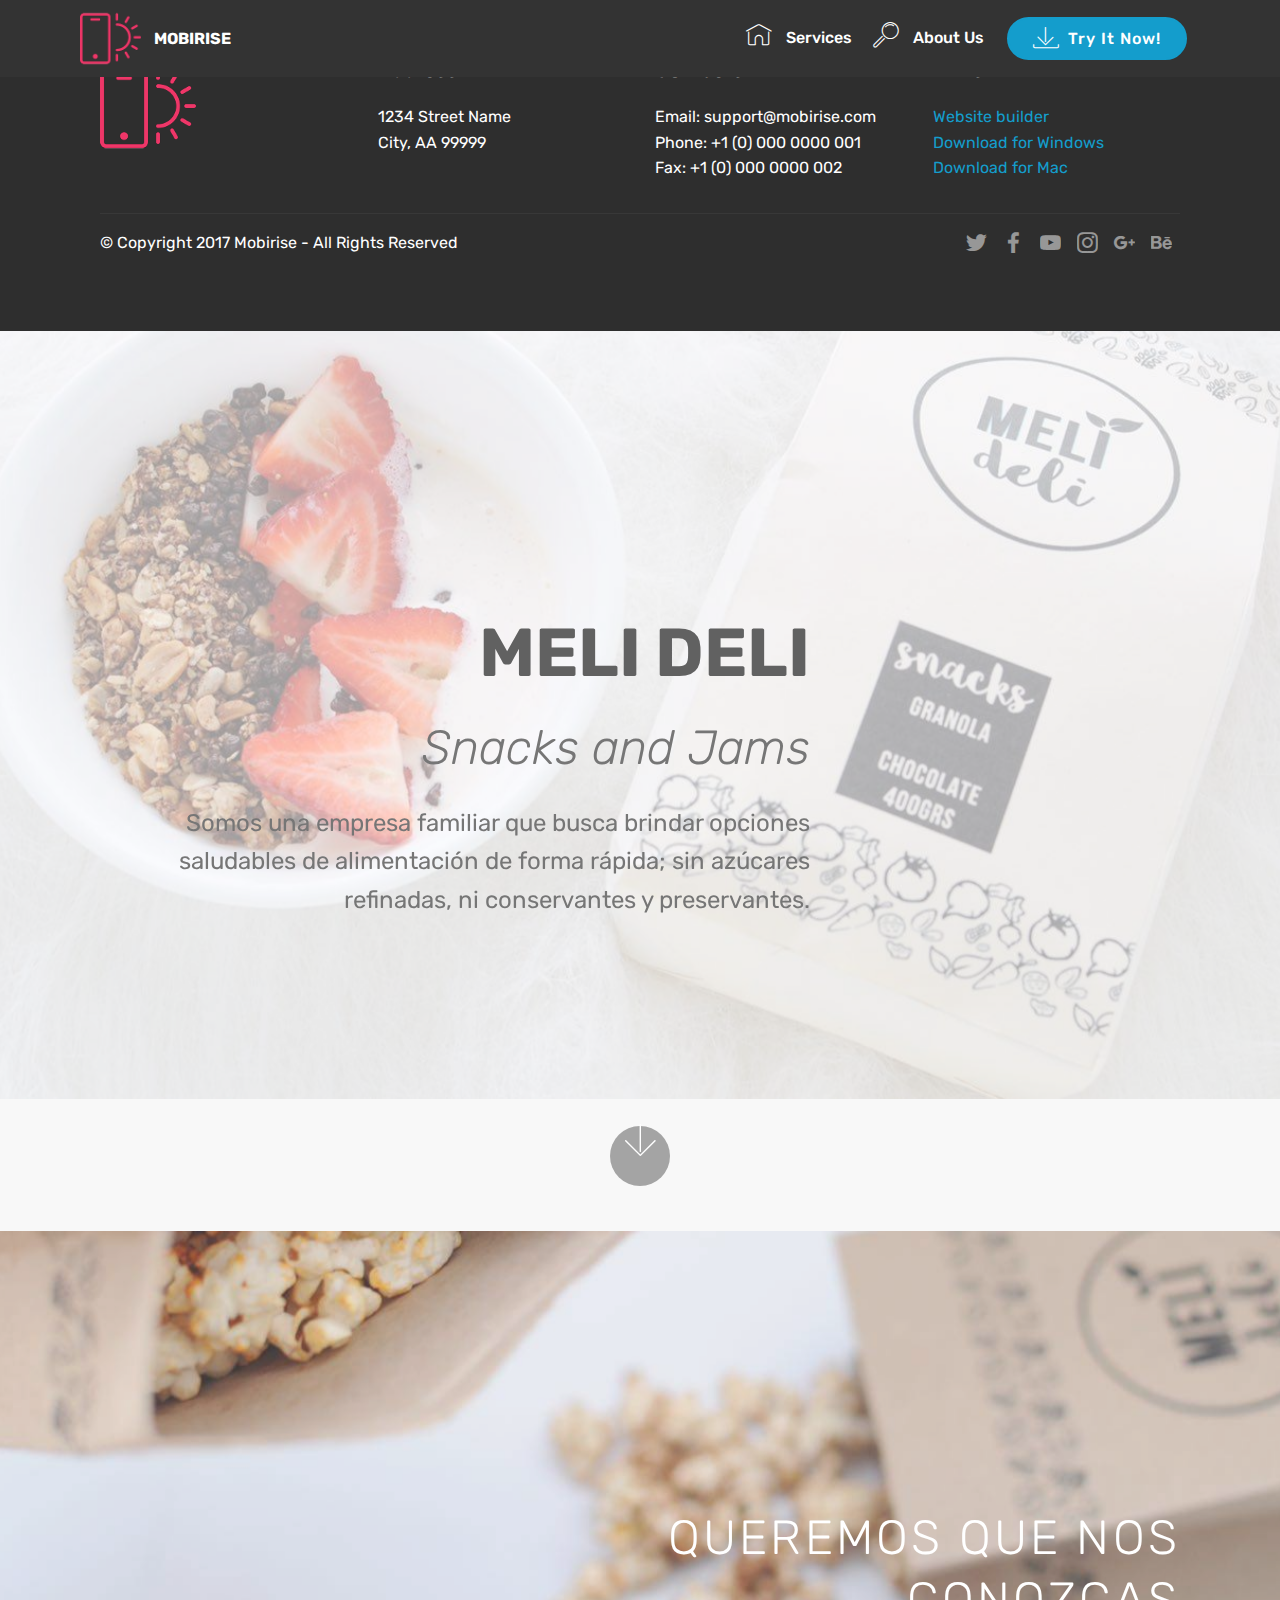
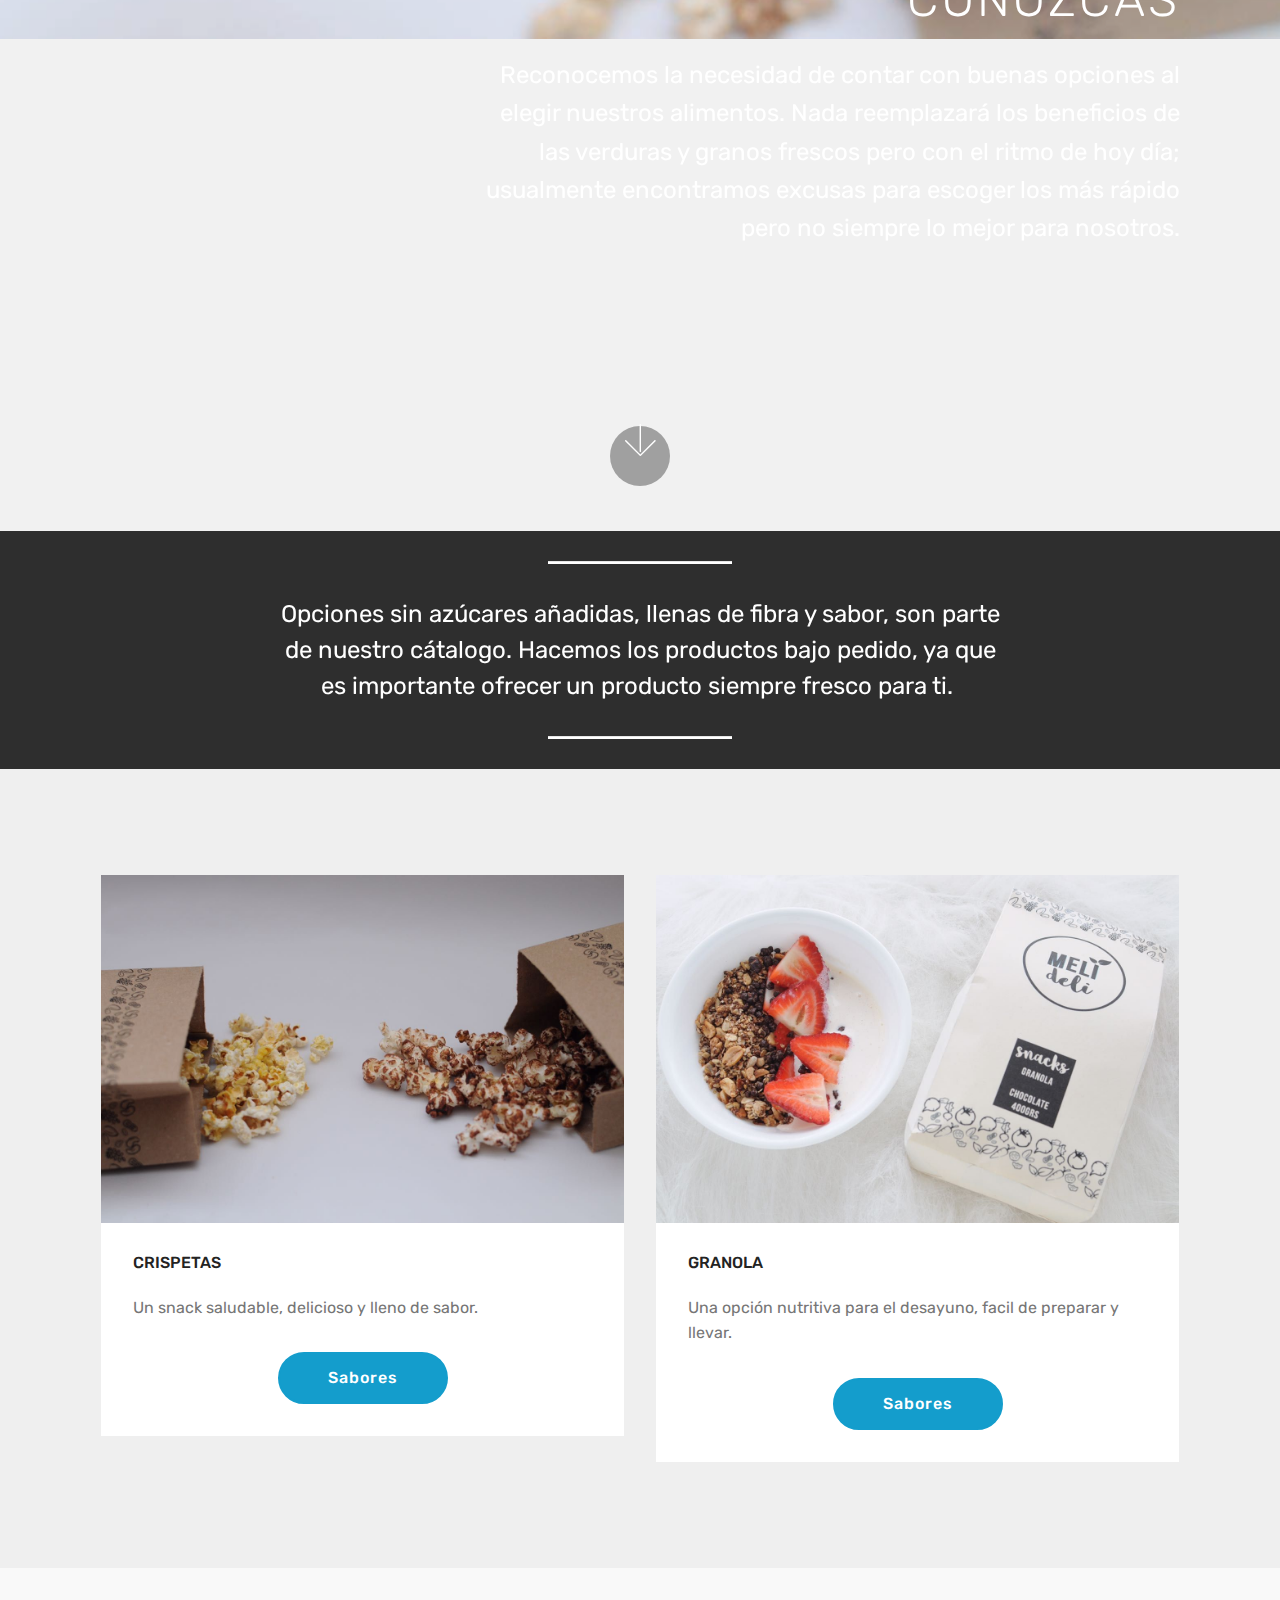
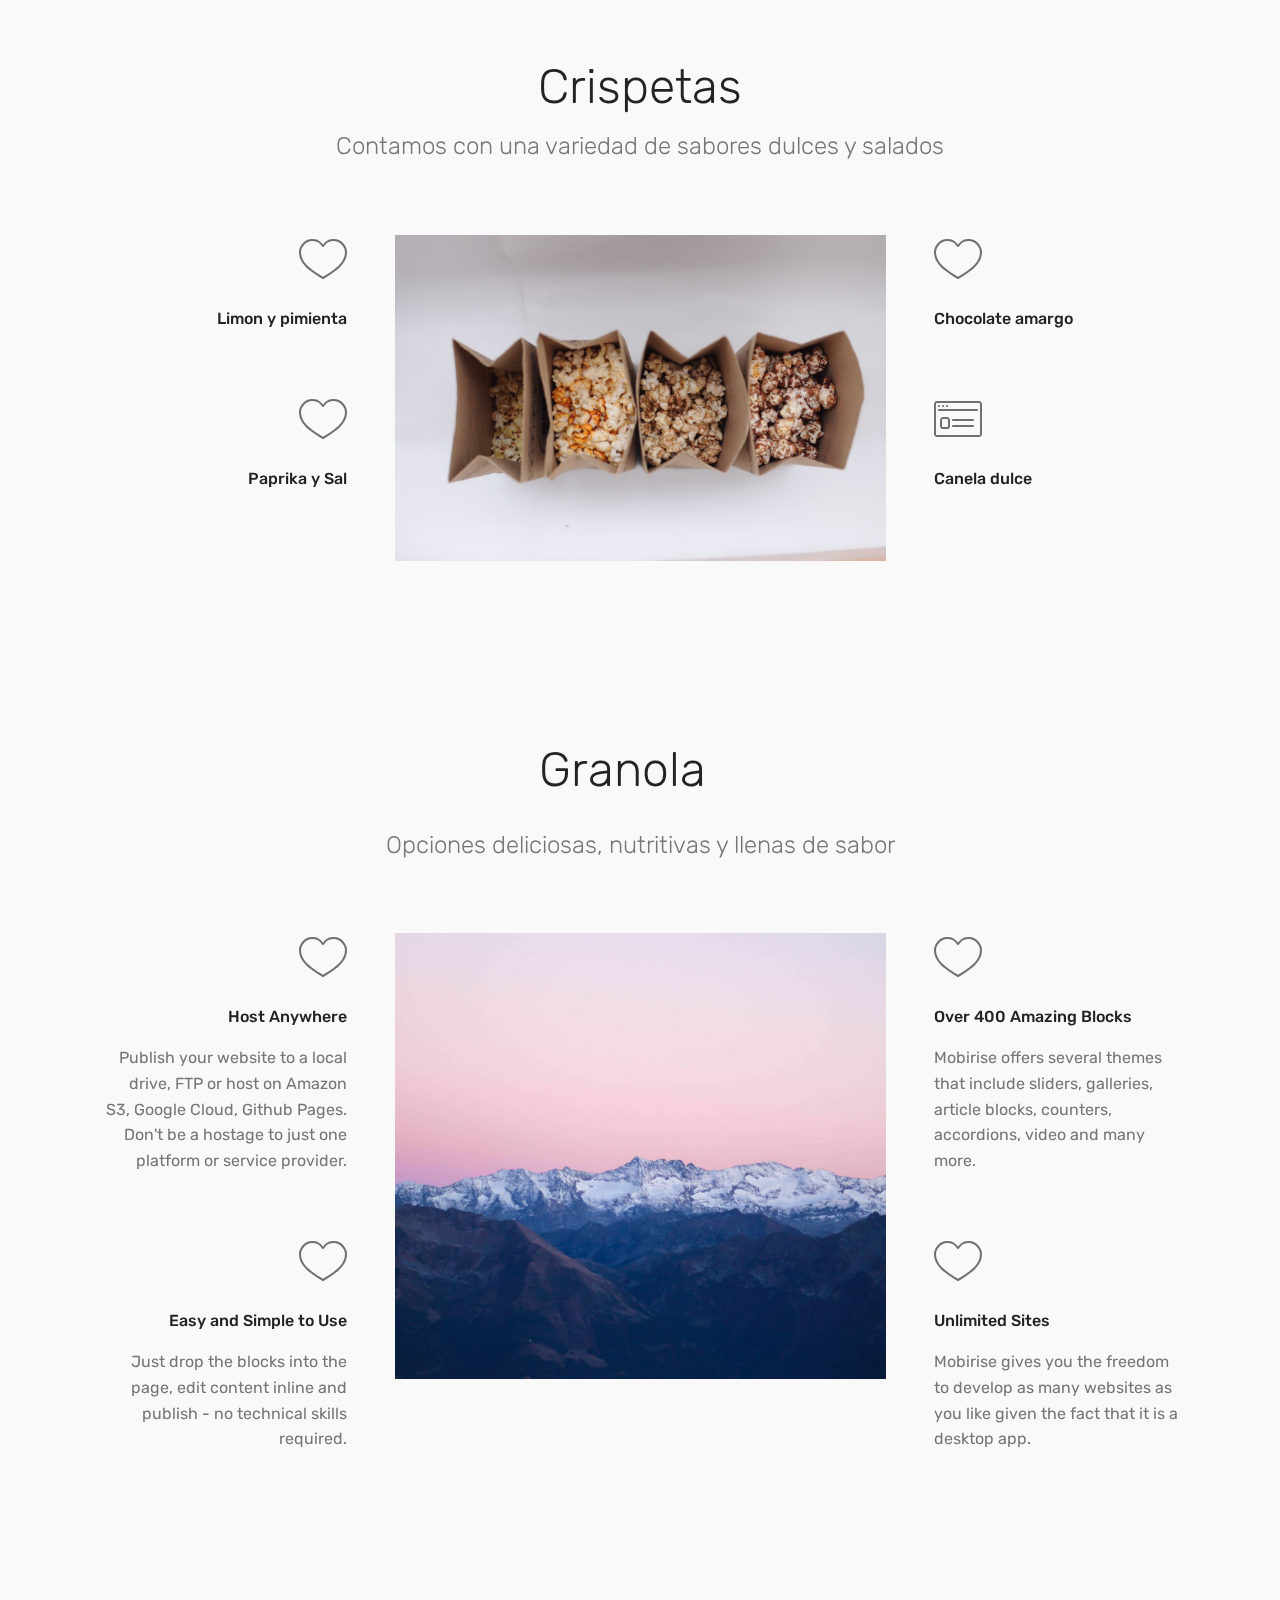
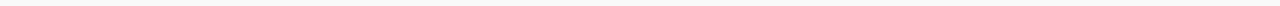
==== index.html @ 4e8ddf9a "create github pages" ====
<!DOCTYPE html>
<html>
<head>
  <!-- Site made with Mobirise Website Builder v4.2.3, https://mobirise.com -->
  <meta charset="UTF-8">
  <meta http-equiv="X-UA-Compatible" content="IE=edge">
  <meta name="generator" content="Mobirise v4.2.3, mobirise.com">
  <meta name="viewport" content="width=device-width, initial-scale=1">
  <link rel="shortcut icon" href="assets/images/logo2.png" type="image/x-icon">
  <meta name="description" content="">
  <title>Home</title>
  <link rel="stylesheet" href="assets/web/assets/mobirise-icons/mobirise-icons.css">
  <link rel="stylesheet" href="assets/tether/tether.min.css">
  <link rel="stylesheet" href="assets/bootstrap/css/bootstrap.min.css">
  <link rel="stylesheet" href="assets/bootstrap/css/bootstrap-grid.min.css">
  <link rel="stylesheet" href="assets/bootstrap/css/bootstrap-reboot.min.css">
  <link rel="stylesheet" href="assets/socicon/css/styles.css">
  <link rel="stylesheet" href="assets/dropdown/css/style.css">
  <link rel="stylesheet" href="assets/theme/css/style.css">
  <link rel="stylesheet" href="assets/mobirise/css/mbr-additional.css" type="text/css">
  
  
  
</head>
<body>
<section class="menu cid-qtZ2ZllbSz" once="menu" id="menu1-g" data-rv-view="88">

    

    <nav class="navbar navbar-expand beta-menu navbar-dropdown align-items-center navbar-fixed-top navbar-toggleable-sm">
        <button class="navbar-toggler navbar-toggler-right" type="button" data-toggle="collapse" data-target="#navbarSupportedContent" aria-controls="navbarSupportedContent" aria-expanded="false" aria-label="Toggle navigation">
            <div class="hamburger">
                <span></span>
                <span></span>
                <span></span>
                <span></span>
            </div>
        </button>
        <div class="menu-logo">
            <div class="navbar-brand">
                <span class="navbar-logo">
                    <a href="https://mobirise.com">
                         <img src="assets/images/logo2.png" alt="Mobirise" media-simple="true" style="height: 3.8rem;">
                    </a>
                </span>
                <span class="navbar-caption-wrap">
                    <a class="navbar-caption text-white display-4" href="https://mobirise.com">
                        MOBIRISE
                    </a>
                </span>
            </div>
        </div>
        <div class="collapse navbar-collapse" id="navbarSupportedContent">
            <ul class="navbar-nav nav-dropdown" data-app-modern-menu="true"><li class="nav-item">
                    <a class="nav-link link text-white display-4" href="https://mobirise.com">
                        <span class="mbri-home mbr-iconfont mbr-iconfont-btn"></span>
                        Services
                    </a>
                </li>
                <li class="nav-item">
                    <a class="nav-link link text-white display-4" href="https://mobirise.com">
                        <span class="mbri-search mbr-iconfont mbr-iconfont-btn"></span>
                        About Us
                    </a>
                </li></ul>
            <div class="navbar-buttons mbr-section-btn">
                <a class="btn btn-sm btn-primary display-4" href="https://mobirise.com">
                    <span class="mbri-save mbr-iconfont mbr-iconfont-btn "></span>
                    Try It Now!
                </a>
            </div>
        </div>
    </nav>
</section>

<section class="engine"><a href="https://mobirise.co/p">bootstrap navbar</a></section><section class="cid-qtZ2ZmukRg" id="footer1-f" data-rv-view="90">

    

    

    <div class="container">
        <div class="media-container-row content text-white">
            <div class="col-12 col-md-3">
                <div class="media-wrap">
                    <a href="https://mobirise.com/">
                        <img src="assets/images/logo23.png" alt="Mobirise" media-simple="true">
                    </a>
                </div>
            </div>
            <div class="col-12 col-md-3 mbr-fonts-style display-7">
                <h5 class="pb-3">
                    Address
                </h5>
                <p class="mbr-text">
                    1234 Street Name
                    <br>City, AA 99999
                </p>
            </div>
            <div class="col-12 col-md-3 mbr-fonts-style display-7">
                <h5 class="pb-3">
                    Contacts
                </h5>
                <p class="mbr-text">
                    Email: support@mobirise.com
                    <br>Phone: +1 (0) 000 0000 001
                    <br>Fax: +1 (0) 000 0000 002
                </p>
            </div>
            <div class="col-12 col-md-3 mbr-fonts-style display-7">
                <h5 class="pb-3">
                    Links
                </h5>
                <p class="mbr-text">
                    <a class="text-primary" href="https://mobirise.com/">Website builder</a>
                    <br><a class="text-primary" href="https://mobirise.com/mobirise-free-win.zip">Download for Windows</a>
                    <br><a class="text-primary" href="https://mobirise.com/mobirise-free-mac.zip">Download for Mac</a>
                </p>
            </div>
        </div>
        <div class="footer-lower">
            <div class="media-container-row">
                <div class="col-sm-12">
                    <hr>
                </div>
            </div>
            <div class="media-container-row mbr-white">
                <div class="col-sm-6 copyright">
                    <p class="mbr-text mbr-fonts-style display-7">
                        © Copyright 2017 Mobirise - All Rights Reserved
                    </p>
                </div>
                <div class="col-md-6">
                    <div class="social-list align-right">
                        <div class="soc-item">
                            <a href="https://twitter.com/mobirise" target="_blank">
                                <span class="socicon-twitter socicon mbr-iconfont mbr-iconfont-social" media-simple="true"></span>
                            </a>
                        </div>
                        <div class="soc-item">
                            <a href="https://www.facebook.com/pages/Mobirise/1616226671953247" target="_blank">
                                <span class="socicon-facebook socicon mbr-iconfont mbr-iconfont-social" media-simple="true"></span>
                            </a>
                        </div>
                        <div class="soc-item">
                            <a href="https://www.youtube.com/c/mobirise" target="_blank">
                                <span class="socicon-youtube socicon mbr-iconfont mbr-iconfont-social" media-simple="true"></span>
                            </a>
                        </div>
                        <div class="soc-item">
                            <a href="https://instagram.com/mobirise" target="_blank">
                                <span class="socicon-instagram socicon mbr-iconfont mbr-iconfont-social" media-simple="true"></span>
                            </a>
                        </div>
                        <div class="soc-item">
                            <a href="https://plus.google.com/u/0/+Mobirise" target="_blank">
                                <span class="socicon-googleplus socicon mbr-iconfont mbr-iconfont-social" media-simple="true"></span>
                            </a>
                        </div>
                        <div class="soc-item">
                            <a href="https://www.behance.net/Mobirise" target="_blank">
                                <span class="socicon-behance socicon mbr-iconfont mbr-iconfont-social" media-simple="true"></span>
                            </a>
                        </div>
                    </div>
                </div>
            </div>
        </div>
    </div>
</section>

<section class="header9 cid-qtZ3qqXAjs mbr-fullscreen mbr-parallax-background" id="header9-h" data-rv-view="93">

    

    <div class="mbr-overlay" style="opacity: 0.6; background-color: rgb(255, 255, 255);">
    </div>

    <div class="container">
        <div class="media-container-column mbr-white col-md-8">
            <h1 class="mbr-section-title align-left mbr-bold pb-3 mbr-fonts-style display-1">
                MELI DELI</h1>
            <h3 class="mbr-section-subtitle align-left mbr-light pb-3 mbr-fonts-style display-2">
                Snacks and Jams</h3>
            <p class="mbr-text align-left pb-3 mbr-fonts-style display-5">
                Somos una empresa familiar que busca brindar opciones saludables de alimentación de forma rápida; sin azúcares refinadas, ni conservantes y preservantes.
            </p>
            
        </div>
    </div>

    <div class="mbr-arrow hidden-sm-down" aria-hidden="true">
        <a href="#next">
            <i class="mbri-down mbr-iconfont"></i>
        </a>
    </div>
</section>

<section class="header10 cid-qtZ52pZDu2 mbr-fullscreen mbr-parallax-background" id="header10-i" data-rv-view="96">

    

    <div class="mbr-overlay" style="opacity: 0.2; background-color: rgb(255, 255, 255);">
    </div>

    <div class="container">
        <div class="media-container-column mbr-white col-lg-8 col-md-10 ml-auto">
            <h1 class="mbr-section-title align-right mbr-bold pb-3 mbr-fonts-style display-1"></h1>
            <h3 class="mbr-section-subtitle align-right mbr-light pb-3 mbr-fonts-style display-2">
                QUEREMOS QUE NOS CONOZCAS</h3>
            <p class="mbr-text align-right pb-3 mbr-fonts-style display-5">
               Reconocemos la necesidad de contar con buenas opciones al elegir nuestros alimentos. Nada reemplazará los beneficios de las verduras y granos frescos pero con el ritmo de hoy día; usualmente encontramos excusas para escoger los más rápido pero no siempre lo mejor para nosotros.
            </p>
            
        </div>
    </div>

    <div class="mbr-arrow hidden-sm-down" aria-hidden="true">
        <a href="#next">
            <i class="mbri-down mbr-iconfont"></i>
        </a>
    </div>
</section>

<section class="mbr-section article content10 cid-qtZ5bqEOiC" id="content10-k" data-rv-view="99">
    
     

    <div class="container">
        <div class="inner-container" style="width: 66%;">
            <hr class="line" style="width: 25%;">
            <div class="section-text align-center mbr-white mbr-fonts-style display-5">Opciones sin azúcares añadidas, llenas de fibra y sabor, son parte de nuestro cátalogo.

Hacemos los productos bajo pedido, ya que es importante ofrecer un producto siempre fresco para ti.&nbsp;</div>
            <hr class="line" style="width: 25%;">
        </div>
    </div>
</section>

<section class="features3 cid-qtZ58fqWdd" id="features3-j" data-rv-view="101">

    

    
    <div class="container">
        <div class="media-container-row">
            <div class="card p-3 col-12 col-md-6">
                <div class="card-wrapper">
                    <div class="card-img">
                        <img src="assets/images/img-20170824-wa0019-1280x850.jpg" alt="Mobirise" title="" media-simple="true">
                    </div>
                    <div class="card-box">
                        <h4 class="card-title mbr-fonts-style display-7">
                            CRISPETAS</h4>
                        <p class="mbr-text mbr-fonts-style display-7">Un snack saludable, delicioso y lleno de sabor.</p>
                    </div>
                    <div class="mbr-section-btn text-center"><a href="index.html#features12-p" class="btn btn-primary display-4">Sabores</a></div>
                </div>
            </div>

            <div class="card p-3 col-12 col-md-6">
                <div class="card-wrapper">
                    <div class="card-img">
                        <img src="assets/images/img-20170806-wa0028-1-1280x850.jpg" alt="Mobirise" title="" media-simple="true">
                    </div>
                    <div class="card-box">
                        <h4 class="card-title mbr-fonts-style display-7">
                            GRANOLA</h4>
                        <p class="mbr-text mbr-fonts-style display-7">
                            Una opción nutritiva para el desayuno, facil de preparar y llevar.</p>
                    </div>
                    <div class="mbr-section-btn text-center"><a href="https://mobirise.com" class="btn btn-primary display-4">
                            Sabores</a></div>
                </div>
            </div>

            

            
        </div>
    </div>
</section>

<section class="features12 cid-qtZa38AjZL" id="features12-p" data-rv-view="104">
    
    

    

    <div class="container">
        <h2 class="mbr-section-title pb-2 mbr-fonts-style display-2">
            Crispetas</h2>
        <h3 class="mbr-section-subtitle pb-3 mbr-fonts-style display-5">
            Contamos con una variedad de sabores dulces y salados</h3>

        <div class="media-container-row pt-5">
            <div class="block-content align-right">
                <div class="card pl-3 pr-3 pb-5">
                    <div class="mbr-card-img-title">
                        <div class="card-img pb-3">
                             <span class="mbr-iconfont mbri-hearth" media-simple="true"></span>
                        </div>
                        <div class="mbr-crt-title">
                            <h4 class="card-title py-2 mbr-crt-title mbr-fonts-style display-7">
                                Limon y pimienta</h4>
                        </div>
                    </div>                

                    <div class="card-box">
                        
                    </div>
                </div>

                <div class="card pl-3 pr-3 pb-5">
                    <div class="mbr-card-img-title">
                        <div class="card-img pb-3">
                            <span class="mbr-iconfont mbri-hearth" media-simple="true"></span>
                        </div>
                        <div class="mbr-crt-title">
                            <h4 class="card-title py-2 mbr-crt-title mbr-fonts-style display-7">
                                Paprika y Sal</h4>
                        </div>
                    </div>
                    <div class="card-box">
                        
                    </div>
                </div>
            </div>

            <div class="mbr-figure" style="width: 50%;">
                <img src="assets/images/img-20170824-wa0023-1280x850.jpg" alt="Mobirise" title="" media-simple="true">
            </div>

            <div class="block-content align-left  ">
                <div class="card pl-3 pr-3 pb-5">
                    <div class="mbr-card-img-title">
                        <div class="card-img pb-3">
                             <span class="mbr-iconfont mbri-hearth" media-simple="true"></span>
                        </div>
                        <div class="mbr-crt-title">
                            <h4 class="card-title py-2 mbr-crt-title mbr-fonts-style display-7">
                                Chocolate amargo</h4>
                        </div>
                    </div>                

                    <div class="card-box">
                        
                    </div>
                </div>

                <div class="card pl-3 pr-3 pb-5">
                    <div class="mbr-card-img-title">
                        <div class="card-img pb-3">
                            <span class="mbr-iconfont mbri-sites" media-simple="true"></span>
                        </div>
                        <div class="mbr-crt-title">
                            <h4 class="card-title py-2 mbr-crt-title mbr-fonts-style display-7">
                                Canela dulce</h4>
                        </div>
                    </div>
                    <div class="card-box">
                        
                    </div>
                </div>
            </div>
        </div>
    </div>
</section>

<section class="features12 cid-qtZb6eLbtm" id="features12-q" data-rv-view="107">
    
    

    

    <div class="container">
        <h2 class="mbr-section-title pb-2 mbr-fonts-style display-2"><p>
            Granola &nbsp;&nbsp;</p></h2>
        <h3 class="mbr-section-subtitle pb-3 mbr-fonts-style display-5">
            Opciones deliciosas, nutritivas y llenas de sabor</h3>

        <div class="media-container-row pt-5">
            <div class="block-content align-right">
                <div class="card pl-3 pr-3 pb-5">
                    <div class="mbr-card-img-title">
                        <div class="card-img pb-3">
                             <span class="mbr-iconfont mbri-hearth" media-simple="true"></span>
                        </div>
                        <div class="mbr-crt-title">
                            <h4 class="card-title py-2 mbr-crt-title mbr-fonts-style display-7">
                                Host Anywhere                     
                            </h4>
                        </div>
                    </div>                

                    <div class="card-box">
                        <p class="mbr-text mbr-section-text mbr-fonts-style display-7">
                            Publish your website to a local drive, FTP or host on Amazon S3, Google Cloud, Github Pages. Don't be a hostage to just one platform or service provider.
                        </p>
                    </div>
                </div>

                <div class="card pl-3 pr-3 pb-5">
                    <div class="mbr-card-img-title">
                        <div class="card-img pb-3">
                            <span class="mbr-iconfont mbri-hearth" media-simple="true"></span>
                        </div>
                        <div class="mbr-crt-title">
                            <h4 class="card-title py-2 mbr-crt-title mbr-fonts-style display-7">
                                Easy and Simple to Use
                            </h4>
                        </div>
                    </div>
                    <div class="card-box">
                        <p class="mbr-text mbr-section-text mbr-fonts-style display-7">
                            Just drop the blocks into the page, edit content inline and publish - no technical skills required.
                        </p>
                    </div>
                </div>
            </div>

            <div class="mbr-figure" style="width: 50%;">
                <img src="assets/images/06.jpg" alt="Mobirise" media-simple="true">
            </div>

            <div class="block-content align-left  ">
                <div class="card pl-3 pr-3 pb-5">
                    <div class="mbr-card-img-title">
                        <div class="card-img pb-3">
                             <span class="mbr-iconfont mbri-hearth" media-simple="true"></span>
                        </div>
                        <div class="mbr-crt-title">
                            <h4 class="card-title py-2 mbr-crt-title mbr-fonts-style display-7">
                                Over 400 Amazing Blocks
                            </h4>
                        </div>
                    </div>                

                    <div class="card-box">
                        <p class="mbr-text mbr-section-text mbr-fonts-style display-7">
                            Mobirise offers several themes that include sliders, galleries, article blocks, counters, accordions, video and many more.
                        </p>
                    </div>
                </div>

                <div class="card pl-3 pr-3 pb-5">
                    <div class="mbr-card-img-title">
                        <div class="card-img pb-3">
                            <span class="mbr-iconfont mbri-hearth" media-simple="true"></span>
                        </div>
                        <div class="mbr-crt-title">
                            <h4 class="card-title py-2 mbr-crt-title mbr-fonts-style display-7">
                                Unlimited Sites
                            </h4>
                        </div>
                    </div>
                    <div class="card-box">
                        <p class="mbr-text mbr-section-text mbr-fonts-style display-7">
                            Mobirise gives you the freedom to develop as many websites as you like given the fact that it is a desktop app.
                        </p>
                    </div>
                </div>
            </div>
        </div>
    </div>
</section>


  <script src="assets/web/assets/jquery/jquery.min.js"></script>
  <script src="assets/popper/popper.min.js"></script>
  <script src="assets/tether/tether.min.js"></script>
  <script src="assets/bootstrap/js/bootstrap.min.js"></script>
  <script src="assets/dropdown/js/script.min.js"></script>
  <script src="assets/touch-swipe/jquery.touch-swipe.min.js"></script>
  <script src="assets/jarallax/jarallax.min.js"></script>
  <script src="assets/smooth-scroll/smooth-scroll.js"></script>
  <script src="assets/theme/js/script.js"></script>
  
  
 <div id="scrollToTop" class="scrollToTop mbr-arrow-up"><a style="text-align: center;"><i class="mbri-down mbr-iconfont"></i></a></div>
  </body>
</html>
---- assets/web/assets/mobirise-icons/mobirise-icons.css ----
@font-face {
  font-family: 'MobiriseIcons';
  src:  url('mobirise-icons.eot?spat4u');
  src:  url('mobirise-icons.eot?spat4u#iefix') format('embedded-opentype'),
    url('mobirise-icons.ttf?spat4u') format('truetype'),
    url('mobirise-icons.woff?spat4u') format('woff'),
    url('mobirise-icons.svg?spat4u#MobiriseIcons') format('svg');
  font-weight: normal;
  font-style: normal;
}

[class^="mbri-"], [class*=" mbri-"] {
  /* use !important to prevent issues with browser extensions that change fonts */
  font-family: MobiriseIcons !important;
  speak: none;
  font-style: normal;
  font-weight: normal;
  font-variant: normal;
  text-transform: none;
  line-height: 1;

  /* Better Font Rendering =========== */
  -webkit-font-smoothing: antialiased;
  -moz-osx-font-smoothing: grayscale;
}

.mbri-add-submenu:before {
  content: "\e900";
}
.mbri-alert:before {
  content: "\e901";
}
.mbri-align-center:before {
  content: "\e902";
}
.mbri-align-justify:before {
  content: "\e903";
}
.mbri-align-left:before {
  content: "\e904";
}
.mbri-align-right:before {
  content: "\e905";
}
.mbri-android:before {
  content: "\e906";
}
.mbri-apple:before {
  content: "\e907";
}
.mbri-arrow-down:before {
  content: "\e908";
}
.mbri-arrow-next:before {
  content: "\e909";
}
.mbri-arrow-prev:before {
  content: "\e90a";
}
.mbri-arrow-up:before {
  content: "\e90b";
}
.mbri-bold:before {
  content: "\e90c";
}
.mbri-bookmark:before {
  content: "\e90d";
}
.mbri-bootstrap:before {
  content: "\e90e";
}
.mbri-briefcase:before {
  content: "\e90f";
}
.mbri-browse:before {
  content: "\e910";
}
.mbri-bulleted-list:before {
  content: "\e911";
}
.mbri-calendar:before {
  content: "\e912";
}
.mbri-camera:before {
  content: "\e913";
}
.mbri-cart-add:before {
  content: "\e914";
}
.mbri-cart-full:before {
  content: "\e915";
}
.mbri-cash:before {
  content: "\e916";
}
.mbri-change-style:before {
  content: "\e917";
}
.mbri-chat:before {
  content: "\e918";
}
.mbri-clock:before {
  content: "\e919";
}
.mbri-close:before {
  content: "\e91a";
}
.mbri-cloud:before {
  content: "\e91b";
}
.mbri-code:before {
  content: "\e91c";
}
.mbri-contact-form:before {
  content: "\e91d";
}
.mbri-credit-card:before {
  content: "\e91e";
}
.mbri-cursor-click:before {
  content: "\e91f";
}
.mbri-cust-feedback:before {
  content: "\e920";
}
.mbri-database:before {
  content: "\e921";
}
.mbri-delivery:before {
  content: "\e922";
}
.mbri-desktop:before {
  content: "\e923";
}
.mbri-devices:before {
  content: "\e924";
}
.mbri-down:before {
  content: "\e925";
}
.mbri-download:before {
  content: "\e989";
}
.mbri-drag-n-drop:before {
  content: "\e927";
}
.mbri-drag-n-drop2:before {
  content: "\e928";
}
.mbri-edit:before {
  content: "\e929";
}
.mbri-edit2:before {
  content: "\e92a";
}
.mbri-error:before {
  content: "\e92b";
}
.mbri-extension:before {
  content: "\e92c";
}
.mbri-features:before {
  content: "\e92d";
}
.mbri-file:before {
  content: "\e92e";
}
.mbri-flag:before {
  content: "\e92f";
}
.mbri-folder:before {
  content: "\e930";
}
.mbri-gift:before {
  content: "\e931";
}
.mbri-github:before {
  content: "\e932";
}
.mbri-globe:before {
  content: "\e933";
}
.mbri-globe-2:before {
  content: "\e934";
}
.mbri-growing-chart:before {
  content: "\e935";
}
.mbri-hearth:before {
  content: "\e936";
}
.mbri-help:before {
  content: "\e937";
}
.mbri-home:before {
  content: "\e938";
}
.mbri-hot-cup:before {
  content: "\e939";
}
.mbri-idea:before {
  content: "\e93a";
}
.mbri-image-gallery:before {
  content: "\e93b";
}
.mbri-image-slider:before {
  content: "\e93c";
}
.mbri-info:before {
  content: "\e93d";
}
.mbri-italic:before {
  content: "\e93e";
}
.mbri-key:before {
  content: "\e93f";
}
.mbri-laptop:before {
  content: "\e940";
}
.mbri-layers:before {
  content: "\e941";
}
.mbri-left-right:before {
  content: "\e942";
}
.mbri-left:before {
  content: "\e943";
}
.mbri-letter:before {
  content: "\e944";
}
.mbri-like:before {
  content: "\e945";
}
.mbri-link:before {
  content: "\e946";
}
.mbri-lock:before {
  content: "\e947";
}
.mbri-login:before {
  content: "\e948";
}
.mbri-logout:before {
  content: "\e949";
}
.mbri-magic-stick:before {
  content: "\e94a";
}
.mbri-map-pin:before {
  content: "\e94b";
}
.mbri-menu:before {
  content: "\e94c";
}
.mbri-mobile:before {
  content: "\e94d";
}
.mbri-mobile2:before {
  content: "\e94e";
}
.mbri-mobirise:before {
  content: "\e94f";
}
.mbri-more-horizontal:before {
  content: "\e950";
}
.mbri-more-vertical:before {
  content: "\e951";
}
.mbri-music:before {
  content: "\e952";
}
.mbri-new-file:before {
  content: "\e953";
}
.mbri-numbered-list:before {
  content: "\e954";
}
.mbri-opened-folder:before {
  content: "\e955";
}
.mbri-pages:before {
  content: "\e956";
}
.mbri-paper-plane:before {
  content: "\e957";
}
.mbri-paperclip:before {
  content: "\e958";
}
.mbri-photo:before {
  content: "\e959";
}
.mbri-photos:before {
  content: "\e95a";
}
.mbri-pin:before {
  content: "\e95b";
}
.mbri-play:before {
  content: "\e95c";
}
.mbri-plus:before {
  content: "\e95d";
}
.mbri-preview:before {
  content: "\e95e";
}
.mbri-print:before {
  content: "\e95f";
}
.mbri-protect:before {
  content: "\e960";
}
.mbri-question:before {
  content: "\e961";
}
.mbri-quote-left:before {
  content: "\e962";
}
.mbri-quote-right:before {
  content: "\e963";
}
.mbri-refresh:before {
  content: "\e964";
}
.mbri-responsive:before {
  content: "\e965";
}
.mbri-right:before {
  content: "\e966";
}
.mbri-rocket:before {
  content: "\e967";
}
.mbri-sad-face:before {
  content: "\e968";
}
.mbri-sale:before {
  content: "\e969";
}
.mbri-save:before {
  content: "\e96a";
}
.mbri-search:before {
  content: "\e96b";
}
.mbri-setting:before {
  content: "\e96c";
}
.mbri-setting2:before {
  content: "\e96d";
}
.mbri-setting3:before {
  content: "\e96e";
}
.mbri-share:before {
  content: "\e96f";
}
.mbri-shopping-bag:before {
  content: "\e970";
}
.mbri-shopping-basket:before {
  content: "\e971";
}
.mbri-shopping-cart:before {
  content: "\e972";
}
.mbri-sites:before {
  content: "\e973";
}
.mbri-smile-face:before {
  content: "\e974";
}
.mbri-speed:before {
  content: "\e975";
}
.mbri-star:before {
  content: "\e976";
}
.mbri-success:before {
  content: "\e977";
}
.mbri-sun:before {
  content: "\e978";
}
.mbri-sun2:before {
  content: "\e979";
}
.mbri-tablet:before {
  content: "\e97a";
}
.mbri-tablet-vertical:before {
  content: "\e97b";
}
.mbri-target:before {
  content: "\e97c";
}
.mbri-timer:before {
  content: "\e97d";
}
.mbri-to-ftp:before {
  content: "\e97e";
}
.mbri-to-local-drive:before {
  content: "\e97f";
}
.mbri-touch-swipe:before {
  content: "\e980";
}
.mbri-touch:before {
  content: "\e981";
}
.mbri-trash:before {
  content: "\e982";
}
.mbri-underline:before {
  content: "\e983";
}
.mbri-unlink:before {
  content: "\e984";
}
.mbri-unlock:before {
  content: "\e985";
}
.mbri-up-down:before {
  content: "\e986";
}
.mbri-up:before {
  content: "\e987";
}
.mbri-update:before {
  content: "\e988";
}
.mbri-upload:before {
 content: "\e926"; 
}
.mbri-user:before {
  content: "\e98a";
}
.mbri-user2:before {
  content: "\e98b";
}
.mbri-users:before {
  content: "\e98c";
}
.mbri-video:before {
  content: "\e98d";
}
.mbri-video-play:before {
  content: "\e98e";
}
.mbri-watch:before {
  content: "\e98f";
}
.mbri-website-theme:before {
  content: "\e990";
}
.mbri-wifi:before {
  content: "\e991";
}
.mbri-windows:before {
  content: "\e992";
}
.mbri-zoom-out:before {
  content: "\e993";
}
.mbri-redo:before {
  content: "\e994";
}
.mbri-undo:before {
  content: "\e995";
}
---- assets/socicon/css/styles.css ----
@charset "UTF-8";

@font-face {
  font-family: "socicon";
  src:url("../fonts/socicon.eot");
  src:url("../fonts/socicon.eot?#iefix") format("embedded-opentype"),
    url("../fonts/socicon.woff") format("woff"),
    url("../fonts/socicon.ttf") format("truetype"),
    url("../fonts/socicon.svg#socicon") format("svg");
  font-weight: normal;
  font-style: normal;

}

[data-icon]:before {
  font-family: "socicon" !important;
  content: attr(data-icon);
  font-style: normal !important;
  font-weight: normal !important;
  font-variant: normal !important;
  text-transform: none !important;
  speak: none;
  line-height: 1;
  -webkit-font-smoothing: antialiased;
  -moz-osx-font-smoothing: grayscale;
}

[class^="socicon-"]:before,
[class*=" socicon-"]:before {
  font-family: "socicon" !important;
  font-style: normal !important;
  font-weight: normal !important;
  font-variant: normal !important;
  text-transform: none !important;
  speak: none;
  line-height: 1;
  -webkit-font-smoothing: antialiased;
  -moz-osx-font-smoothing: grayscale;
}

.socicon-modelmayhem:before {
  content: "\e000";
}
.socicon-mixcloud:before {
  content: "\e001";
}
.socicon-drupal:before {
  content: "\e002";
}
.socicon-swarm:before {
  content: "\e003";
}
.socicon-istock:before {
  content: "\e004";
}
.socicon-yammer:before {
  content: "\e005";
}
.socicon-ello:before {
  content: "\e006";
}
.socicon-stackoverflow:before {
  content: "\e007";
}
.socicon-persona:before {
  content: "\e008";
}
.socicon-triplej:before {
  content: "\e009";
}
.socicon-houzz:before {
  content: "\e00a";
}
.socicon-rss:before {
  content: "\e00b";
}
.socicon-paypal:before {
  content: "\e00c";
}
.socicon-odnoklassniki:before {
  content: "\e00d";
}
.socicon-airbnb:before {
  content: "\e00e";
}
.socicon-periscope:before {
  content: "\e00f";
}
.socicon-outlook:before {
  content: "\e010";
}
.socicon-coderwall:before {
  content: "\e011";
}
.socicon-tripadvisor:before {
  content: "\e012";
}
.socicon-appnet:before {
  content: "\e013";
}
.socicon-goodreads:before {
  content: "\e014";
}
.socicon-tripit:before {
  content: "\e015";
}
.socicon-lanyrd:before {
  content: "\e016";
}
.socicon-slideshare:before {
  content: "\e017";
}
.socicon-buffer:before {
  content: "\e018";
}
.socicon-disqus:before {
  content: "\e019";
}
.socicon-vkontakte:before {
  content: "\e01a";
}
.socicon-whatsapp:before {
  content: "\e01b";
}
.socicon-patreon:before {
  content: "\e01c";
}
.socicon-storehouse:before {
  content: "\e01d";
}
.socicon-pocket:before {
  content: "\e01e";
}
.socicon-mail:before {
  content: "\e01f";
}
.socicon-blogger:before {
  content: "\e020";
}
.socicon-technorati:before {
  content: "\e021";
}
.socicon-reddit:before {
  content: "\e022";
}
.socicon-dribbble:before {
  content: "\e023";
}
.socicon-stumbleupon:before {
  content: "\e024";
}
.socicon-digg:before {
  content: "\e025";
}
.socicon-envato:before {
  content: "\e026";
}
.socicon-behance:before {
  content: "\e027";
}
.socicon-delicious:before {
  content: "\e028";
}
.socicon-deviantart:before {
  content: "\e029";
}
.socicon-forrst:before {
  content: "\e02a";
}
.socicon-play:before {
  content: "\e02b";
}
.socicon-zerply:before {
  content: "\e02c";
}
.socicon-wikipedia:before {
  content: "\e02d";
}
.socicon-apple:before {
  content: "\e02e";
}
.socicon-flattr:before {
  content: "\e02f";
}
.socicon-github:before {
  content: "\e030";
}
.socicon-renren:before {
  content: "\e031";
}
.socicon-friendfeed:before {
  content: "\e032";
}
.socicon-newsvine:before {
  content: "\e033";
}
.socicon-identica:before {
  content: "\e034";
}
.socicon-bebo:before {
  content: "\e035";
}
.socicon-zynga:before {
  content: "\e036";
}
.socicon-steam:before {
  content: "\e037";
}
.socicon-xbox:before {
  content: "\e038";
}
.socicon-windows:before {
  content: "\e039";
}
.socicon-qq:before {
  content: "\e03a";
}
.socicon-douban:before {
  content: "\e03b";
}
.socicon-meetup:before {
  content: "\e03c";
}
.socicon-playstation:before {
  content: "\e03d";
}
.socicon-android:before {
  content: "\e03e";
}
.socicon-snapchat:before {
  content: "\e03f";
}
.socicon-twitter:before {
  content: "\e040";
}
.socicon-facebook:before {
  content: "\e041";
}
.socicon-googleplus:before {
  content: "\e042";
}
.socicon-pinterest:before {
  content: "\e043";
}
.socicon-foursquare:before {
  content: "\e044";
}
.socicon-yahoo:before {
  content: "\e045";
}
.socicon-skype:before {
  content: "\e046";
}
.socicon-yelp:before {
  content: "\e047";
}
.socicon-feedburner:before {
  content: "\e048";
}
.socicon-linkedin:before {
  content: "\e049";
}
.socicon-viadeo:before {
  content: "\e04a";
}
.socicon-xing:before {
  content: "\e04b";
}
.socicon-myspace:before {
  content: "\e04c";
}
.socicon-soundcloud:before {
  content: "\e04d";
}
.socicon-spotify:before {
  content: "\e04e";
}
.socicon-grooveshark:before {
  content: "\e04f";
}
.socicon-lastfm:before {
  content: "\e050";
}
.socicon-youtube:before {
  content: "\e051";
}
.socicon-vimeo:before {
  content: "\e052";
}
.socicon-dailymotion:before {
  content: "\e053";
}
.socicon-vine:before {
  content: "\e054";
}
.socicon-flickr:before {
  content: "\e055";
}
.socicon-500px:before {
  content: "\e056";
}
.socicon-wordpress:before {
  content: "\e058";
}
.socicon-tumblr:before {
  content: "\e059";
}
.socicon-twitch:before {
  content: "\e05a";
}
.socicon-8tracks:before {
  content: "\e05b";
}
.socicon-amazon:before {
  content: "\e05c";
}
.socicon-icq:before {
  content: "\e05d";
}
.socicon-smugmug:before {
  content: "\e05e";
}
.socicon-ravelry:before {
  content: "\e05f";
}
.socicon-weibo:before {
  content: "\e060";
}
.socicon-baidu:before {
  content: "\e061";
}
.socicon-angellist:before {
  content: "\e062";
}
.socicon-ebay:before {
  content: "\e063";
}
.socicon-imdb:before {
  content: "\e064";
}
.socicon-stayfriends:before {
  content: "\e065";
}
.socicon-residentadvisor:before {
  content: "\e066";
}
.socicon-google:before {
  content: "\e067";
}
.socicon-yandex:before {
  content: "\e068";
}
.socicon-sharethis:before {
  content: "\e069";
}
.socicon-bandcamp:before {
  content: "\e06a";
}
.socicon-itunes:before {
  content: "\e06b";
}
.socicon-deezer:before {
  content: "\e06c";
}
.socicon-telegram:before {
  content: "\e06e";
}
.socicon-openid:before {
  content: "\e06f";
}
.socicon-amplement:before {
  content: "\e070";
}
.socicon-viber:before {
  content: "\e071";
}
.socicon-zomato:before {
  content: "\e072";
}
.socicon-draugiem:before {
  content: "\e074";
}
.socicon-endomodo:before {
  content: "\e075";
}
.socicon-filmweb:before {
  content: "\e076";
}
.socicon-stackexchange:before {
  content: "\e077";
}
.socicon-wykop:before {
  content: "\e078";
}
.socicon-teamspeak:before {
  content: "\e079";
}
.socicon-teamviewer:before {
  content: "\e07a";
}
.socicon-ventrilo:before {
  content: "\e07b";
}
.socicon-younow:before {
  content: "\e07c";
}
.socicon-raidcall:before {
  content: "\e07d";
}
.socicon-mumble:before {
  content: "\e07e";
}
.socicon-medium:before {
  content: "\e06d";
}
.socicon-bebee:before {
  content: "\e07f";
}
.socicon-hitbox:before {
  content: "\e080";
}
.socicon-reverbnation:before {
  content: "\e081";
}
.socicon-formulr:before {
  content: "\e082";
}
.socicon-instagram:before {
  content: "\e057";
}
.socicon-battlenet:before {
  content: "\e083";
}
.socicon-chrome:before {
  content: "\e084";
}
.socicon-discord:before {
  content: "\e086";
}
.socicon-issuu:before {
  content: "\e087";
}
.socicon-macos:before {
  content: "\e088";
}
.socicon-firefox:before {
  content: "\e089";
}
.socicon-opera:before {
  content: "\e08d";
}
.socicon-keybase:before {
  content: "\e090";
}
.socicon-alliance:before {
  content: "\e091";
}
.socicon-livejournal:before {
  content: "\e092";
}
.socicon-googlephotos:before {
  content: "\e093";
}
.socicon-horde:before {
  content: "\e094";
}
.socicon-etsy:before {
  content: "\e095";
}
.socicon-zapier:before {
  content: "\e096";
}
.socicon-google-scholar:before {
  content: "\e097";
}
.socicon-researchgate:before {
  content: "\e098";
}
.socicon-wechat:before {
  content: "\e099";
}
.socicon-strava:before {
  content: "\e09a";
}
.socicon-line:before {
  content: "\e09b";
}
.socicon-lyft:before {
  content: "\e09c";
}
.socicon-uber:before {
  content: "\e09d";
}
.socicon-songkick:before {
  content: "\e09e";
}
.socicon-viewbug:before {
  content: "\e09f";
}
.socicon-googlegroups:before {
  content: "\e0a0";
}
.socicon-quora:before {
  content: "\e073";
}
.socicon-diablo:before {
  content: "\e085";
}
.socicon-blizzard:before {
  content: "\e0a1";
}
.socicon-hearthstone:before {
  content: "\e08b";
}
.socicon-heroes:before {
  content: "\e08a";
}
.socicon-overwatch:before {
  content: "\e08c";
}
.socicon-warcraft:before {
  content: "\e08e";
}
.socicon-starcraft:before {
  content: "\e08f";
}
.socicon-beam:before {
  content: "\e0a2";
}
.socicon-curse:before {
  content: "\e0a3";
}
.socicon-player:before {
  content: "\e0a4";
}
.socicon-streamjar:before {
  content: "\e0a5";
}
.socicon-nintendo:before {
  content: "\e0a6";
}
.socicon-hellocoton:before {
  content: "\e0a7";
}
---- assets/dropdown/css/style.css ----
.navbar-dropdown {
  left: 0;
  padding: 0;
  position: absolute;
  right: 0;
  top: 0;
  transition: all 0.45s ease;
  z-index: 1030;
  background: #282828; }
  .navbar-dropdown .navbar-logo {
    margin-right: 0.8rem;
    transition: margin 0.3s ease-in-out;
    vertical-align: middle; }
    .navbar-dropdown .navbar-logo img {
      height: 3.125rem;
      transition: all 0.3s ease-in-out; }
    .navbar-dropdown .navbar-logo.mbr-iconfont {
      font-size: 3.125rem;
      line-height: 3.125rem; }
  .navbar-dropdown .navbar-caption {
    font-weight: 700;
    white-space: normal;
    vertical-align: -4px;
    line-height: 3.125rem !important; }
    .navbar-dropdown .navbar-caption, .navbar-dropdown .navbar-caption:hover {
      color: inherit;
      text-decoration: none; }
  .navbar-dropdown .mbr-iconfont + .navbar-caption {
    vertical-align: -1px; }
  .navbar-dropdown.navbar-fixed-top {
    position: fixed; }
  .navbar-dropdown .navbar-brand span {
    vertical-align: -4px; }
  .navbar-dropdown.bg-color.transparent {
    background: none; }
  .navbar-dropdown.navbar-short .navbar-brand {
    padding: 0.625rem 0; }
    .navbar-dropdown.navbar-short .navbar-brand span {
      vertical-align: -1px; }
  .navbar-dropdown.navbar-short .navbar-caption {
    line-height: 2.375rem !important;
    vertical-align: -2px; }
  .navbar-dropdown.navbar-short .navbar-logo {
    margin-right: 0.5rem; }
    .navbar-dropdown.navbar-short .navbar-logo img {
      height: 2.375rem; }
    .navbar-dropdown.navbar-short .navbar-logo.mbr-iconfont {
      font-size: 2.375rem;
      line-height: 2.375rem; }
  .navbar-dropdown.navbar-short .mbr-table-cell {
    height: 3.625rem; }
  .navbar-dropdown .navbar-close {
    left: 0.6875rem;
    position: fixed;
    top: 0.75rem;
    z-index: 1000; }
  .navbar-dropdown .hamburger-icon {
    content: "";
    display: inline-block;
    vertical-align: middle;
    width: 16px;
    -webkit-box-shadow: 0 -6px 0 1px #282828,0 0 0 1px #282828,0 6px 0 1px #282828;
    -moz-box-shadow: 0 -6px 0 1px #282828,0 0 0 1px #282828,0 6px 0 1px #282828;
    box-shadow: 0 -6px 0 1px #282828,0 0 0 1px #282828,0 6px 0 1px #282828; }

.dropdown-menu .dropdown-toggle[data-toggle="dropdown-submenu"]::after {
  border-bottom: 0.35em solid transparent;
  border-left: 0.35em solid;
  border-right: 0;
  border-top: 0.35em solid transparent;
  margin-left: 0.3rem; }

.dropdown-menu .dropdown-item:focus {
  outline: 0; }

.nav-dropdown {
  font-size: 0.75rem;
  font-weight: 500;
  height: auto !important; }
  .nav-dropdown .nav-btn {
    padding-left: 1rem; }
  .nav-dropdown .link {
    margin: .667em 1.667em;
    font-weight: 500;
    padding: 0;
    transition: color .2s ease-in-out; }
    .nav-dropdown .link.dropdown-toggle {
      margin-right: 2.583em; }
      .nav-dropdown .link.dropdown-toggle::after {
        margin-left: .25rem;
        border-top: 0.35em solid;
        border-right: 0.35em solid transparent;
        border-left: 0.35em solid transparent;
        border-bottom: 0; }
      .nav-dropdown .link.dropdown-toggle[aria-expanded="true"] {
        margin: 0;
        padding: 0.667em 3.263em  0.667em 1.667em; }
  .nav-dropdown .link::after,
  .nav-dropdown .dropdown-item::after {
    color: inherit; }
  .nav-dropdown .btn {
    font-size: 0.75rem;
    font-weight: 700;
    letter-spacing: 0;
    margin-bottom: 0;
    padding-left: 1.25rem;
    padding-right: 1.25rem; }
  .nav-dropdown .dropdown-menu {
    border-radius: 0;
    border: 0;
    left: 0;
    margin: 0;
    padding-bottom: 1.25rem;
    padding-top: 1.25rem;
    position: relative; }
  .nav-dropdown .dropdown-submenu {
    margin-left: 0.125rem;
    top: 0; }
  .nav-dropdown .dropdown-item {
    font-weight: 500;
    line-height: 2;
    padding: 0.3846em 4.615em 0.3846em 1.5385em;
    position: relative;
    transition: color .2s ease-in-out, background-color .2s ease-in-out; }
    .nav-dropdown .dropdown-item::after {
      margin-top: -0.3077em;
      position: absolute;
      right: 1.1538em;
      top: 50%; }
    .nav-dropdown .dropdown-item:focus, .nav-dropdown .dropdown-item:hover {
      background: none; }

@media (max-width: 767px) {
  .nav-dropdown.navbar-toggleable-sm {
    bottom: 0;
    display: none;
    left: 0;
    overflow-x: hidden;
    position: fixed;
    top: 0;
    transform: translateX(-100%);
    -ms-transform: translateX(-100%);
    -webkit-transform: translateX(-100%);
    width: 18.75rem;
    z-index: 999; } }
.nav-dropdown.navbar-toggleable-xl {
  bottom: 0;
  display: none;
  left: 0;
  overflow-x: hidden;
  position: fixed;
  top: 0;
  transform: translateX(-100%);
  -ms-transform: translateX(-100%);
  -webkit-transform: translateX(-100%);
  width: 18.75rem;
  z-index: 999; }

.nav-dropdown-sm {
  display: block !important;
  overflow-x: hidden;
  overflow: auto;
  padding-top: 3.875rem; }
  .nav-dropdown-sm::after {
    content: "";
    display: block;
    height: 3rem;
    width: 100%; }
  .nav-dropdown-sm.collapse.in ~ .navbar-close {
    display: block !important; }
  .nav-dropdown-sm.collapsing, .nav-dropdown-sm.collapse.in {
    transform: translateX(0);
    -ms-transform: translateX(0);
    -webkit-transform: translateX(0);
    transition: all 0.25s ease-out;
    -webkit-transition: all 0.25s ease-out;
    background: #282828; }
  .nav-dropdown-sm.collapsing[aria-expanded="false"] {
    transform: translateX(-100%);
    -ms-transform: translateX(-100%);
    -webkit-transform: translateX(-100%); }
  .nav-dropdown-sm .nav-item {
    display: block;
    margin-left: 0 !important;
    padding-left: 0; }
  .nav-dropdown-sm .link,
  .nav-dropdown-sm .dropdown-item {
    border-top: 1px dotted rgba(255, 255, 255, 0.1);
    font-size: 0.8125rem;
    line-height: 1.6;
    margin: 0 !important;
    padding: 0.875rem 2.4rem 0.875rem 1.5625rem !important;
    position: relative;
    white-space: normal; }
    .nav-dropdown-sm .link:focus, .nav-dropdown-sm .link:hover,
    .nav-dropdown-sm .dropdown-item:focus,
    .nav-dropdown-sm .dropdown-item:hover {
      background: rgba(0, 0, 0, 0.2) !important;
      color: #c0a375; }
  .nav-dropdown-sm .nav-btn {
    position: relative;
    padding: 1.5625rem 1.5625rem 0 1.5625rem; }
    .nav-dropdown-sm .nav-btn::before {
      border-top: 1px dotted rgba(255, 255, 255, 0.1);
      content: "";
      left: 0;
      position: absolute;
      top: 0;
      width: 100%; }
    .nav-dropdown-sm .nav-btn + .nav-btn {
      padding-top: 0.625rem; }
      .nav-dropdown-sm .nav-btn + .nav-btn::before {
        display: none; }
  .nav-dropdown-sm .btn {
    padding: 0.625rem 0; }
  .nav-dropdown-sm .dropdown-toggle[data-toggle="dropdown-submenu"]::after {
    margin-left: .25rem;
    border-top: 0.35em solid;
    border-right: 0.35em solid transparent;
    border-left: 0.35em solid transparent;
    border-bottom: 0; }
  .nav-dropdown-sm .dropdown-toggle[data-toggle="dropdown-submenu"][aria-expanded="true"]::after {
    border-top: 0;
    border-right: 0.35em solid transparent;
    border-left: 0.35em solid transparent;
    border-bottom: 0.35em solid; }
  .nav-dropdown-sm .dropdown-menu {
    margin: 0;
    padding: 0;
    position: relative;
    top: 0;
    left: 0;
    width: 100%;
    border: 0;
    float: none;
    border-radius: 0;
    background: none; }
  .nav-dropdown-sm .dropdown-submenu {
    left: 100%;
    margin-left: 0.125rem;
    margin-top: -1.25rem;
    top: 0; }

.navbar-toggleable-sm .nav-dropdown .dropdown-menu {
  position: absolute; }

.navbar-toggleable-sm .nav-dropdown .dropdown-submenu {
  left: 100%;
  margin-left: 0.125rem;
  margin-top: -1.25rem;
  top: 0; }

.navbar-toggleable-sm.opened .nav-dropdown .dropdown-menu {
  position: relative; }

.navbar-toggleable-sm.opened .nav-dropdown .dropdown-submenu {
  left: 0;
  margin-left: 00rem;
  margin-top: 0rem;
  top: 0; }

.is-builder .nav-dropdown.collapsing {
  transition: none !important; }

/*# sourceMappingURL=style.css.map */
---- assets/theme/css/style.css ----
/*!
 * Mobirise v4 theme (https://mobirise.com/)
 * Copyright 2017 Mobirise
 */
section {
  background-color: #eeeeee; }

section,
.container,
.container-fluid {
  position: relative;
  word-wrap: break-word; }

a.mbr-iconfont:hover {
  text-decoration: none; }

.article .lead p, .article .lead ul, .article .lead ol, .article .lead pre, .article .lead blockquote {
  margin-bottom: 0; }

a {
  font-style: normal;
  font-weight: 400;
  cursor: pointer; }
  a, a:hover {
    text-decoration: none; }

figure {
  margin-bottom: 0; }

body {
  color: #232323; }

h1, h2, h3, h4, h5, h6,
.h1, .h2, .h3, .h4, .h5, .h6,
.display-1, .display-2, .display-3, .display-4 {
  line-height: 1;
  word-break: break-word;
  word-wrap: break-word; }

b, strong {
  font-weight: bold; }

blockquote {
  padding: 10px 0 10px 20px;
  position: relative;
  border-left: 2px solid;
  border-color: #ff3366; }

input:-webkit-autofill, input:-webkit-autofill:hover, input:-webkit-autofill:focus, input:-webkit-autofill:active {
  transition-delay: 9999s;
  transition-property: background-color, color; }

textarea[type="hidden"] {
  display: none; }

body {
  position: relative; }

section {
  background-position: 50% 50%;
  background-repeat: no-repeat;
  background-size: cover; }
  section .mbr-background-video,
  section .mbr-background-video-preview {
    position: absolute;
    bottom: 0;
    left: 0;
    right: 0;
    top: 0; }

.hidden {
  visibility: hidden; }

.mbr-z-index20 {
  z-index: 20; }

/*! Base colors */
.mbr-white {
  color: #ffffff; }

.mbr-black {
  color: #000000; }

.mbr-bg-white {
  background-color: #ffffff; }

.mbr-bg-black {
  background-color: #000000; }

/*! Text-aligns */
.align-left {
  text-align: left; }

.align-center {
  text-align: center; }

.align-right {
  text-align: right; }

@media (max-width: 767px) {
  .align-left, .align-center, .align-right, .mbr-section-btn, .mbr-section-title {
    text-align: center; } }
/*! Font-weight  */
.mbr-light {
  font-weight: 300; }

.mbr-regular {
  font-weight: 400; }

.mbr-semibold {
  font-weight: 500; }

.mbr-bold {
  font-weight: 700; }

/*! Media  */
.media-size-item {
  -webkit-flex: 1 1 auto;
  -moz-flex: 1 1 auto;
  -ms-flex: 1 1 auto;
  -o-flex: 1 1 auto;
  flex: 1 1 auto; }

.media-content {
  -webkit-flex-basis: 100%;
  flex-basis: 100%; }

.media-container-row {
  display: -ms-flexbox;
  display: -webkit-flex;
  display: flex;
  -webkit-flex-direction: row;
  -ms-flex-direction: row;
  flex-direction: row;
  -webkit-flex-wrap: wrap;
  -ms-flex-wrap: wrap;
  flex-wrap: wrap;
  -webkit-justify-content: center;
  -ms-flex-pack: center;
  justify-content: center;
  -webkit-align-content: center;
  -ms-flex-line-pack: center;
  align-content: center;
  -webkit-align-items: start;
  -ms-flex-align: start;
  align-items: start; }
  .media-container-row .media-size-item {
    width: 400px; }

.media-container-column {
  display: -ms-flexbox;
  display: -webkit-flex;
  display: flex;
  -webkit-flex-direction: column;
  -ms-flex-direction: column;
  flex-direction: column;
  -webkit-flex-wrap: wrap;
  -ms-flex-wrap: wrap;
  flex-wrap: wrap;
  -webkit-justify-content: center;
  -ms-flex-pack: center;
  justify-content: center;
  -webkit-align-content: center;
  -ms-flex-line-pack: center;
  align-content: center;
  -webkit-align-items: stretch;
  -ms-flex-align: stretch;
  align-items: stretch; }
  .media-container-column > * {
    width: 100%; }

@media (min-width: 992px) {
  .media-container-row {
    -webkit-flex-wrap: nowrap;
    -ms-flex-wrap: nowrap;
    flex-wrap: nowrap; } }
figure {
  overflow: hidden; }

figure[mbr-media-size] {
  transition: width 0.1s; }

.mbr-figure img, .mbr-figure iframe {
  display: block;
  width: 100%; }

.card {
  background-color: transparent;
  border: none; }

.card-img {
  text-align: center;
  flex-shrink: 0; }

.media {
  max-width: 100%;
  margin: 0 auto; }

.mbr-figure {
  -ms-flex-item-align: center;
  -ms-grid-row-align: center;
  -webkit-align-self: center;
  align-self: center; }

.media-container > div {
  max-width: 100%; }

.mbr-figure img, .card-img img {
  width: 100%; }

@media (max-width: 991px) {
  .media-size-item {
    width: auto !important; }

  .media {
    width: auto; }

  .mbr-figure {
    width: 100% !important; } }
/*! Buttons */
.mbr-section-btn {
  margin-left: -.25rem;
  margin-right: -.25rem;
  font-size: 0; }

nav .mbr-section-btn {
  margin-left: 0rem;
  margin-right: 0rem; }

/*! Btn icon margin */
.btn .mbr-iconfont, .btn.btn-sm .mbr-iconfont {
  cursor: pointer;
  margin-right: 0.5rem; }

.btn.btn-md .mbr-iconfont, .btn.btn-md .mbr-iconfont {
  margin-right: 0.8rem; }

.mbr-regular {
  font-weight: 400; }

.mbr-semibold {
  font-weight: 500; }

.mbr-bold {
  font-weight: 700; }

[type="submit"] {
  -webkit-appearance: none; }

/*! Full-screen */
.mbr-fullscreen .mbr-overlay {
  min-height: 100vh; }

.mbr-fullscreen {
  display: flex;
  display: -webkit-flex;
  display: -moz-flex;
  display: -ms-flex;
  display: -o-flex;
  align-items: center;
  -webkit-align-items: center;
  min-height: 100vh;
  padding-top: 3rem;
  padding-bottom: 3rem; }

/*! Map */
.map {
  height: 25rem;
  position: relative; }
  .map iframe {
    width: 100%;
    height: 100%; }

/* Form */
.form-asterisk {
  font-family: initial;
  position: absolute;
  top: -2px;
  font-weight: normal; }

/*! Scroll to top arrow */
.mbr-arrow-up {
  bottom: 25px;
  right: 90px;
  position: fixed;
  text-align: right;
  z-index: 5000;
  color: #ffffff;
  font-size: 32px;
  transform: rotate(180deg);
  -webkit-transform: rotate(180deg); }

.mbr-arrow-up a {
  background: rgba(0, 0, 0, 0.2);
  border-radius: 3px;
  color: #fff;
  display: inline-block;
  height: 60px;
  width: 60px;
  outline-style: none !important;
  position: relative;
  text-decoration: none;
  transition: all .3s ease-in-out;
  cursor: pointer;
  text-align: center; }
  .mbr-arrow-up a:hover {
    background-color: rgba(0, 0, 0, 0.4); }
  .mbr-arrow-up a i {
    line-height: 60px; }

.mbr-arrow-up-icon {
  display: block;
  color: #fff; }

.mbr-arrow-up-icon::before {
  content: "\203a";
  display: inline-block;
  font-family: serif;
  font-size: 32px;
  line-height: 1;
  font-style: normal;
  position: relative;
  top: 6px;
  left: -4px;
  -webkit-transform: rotate(-90deg);
  transform: rotate(-90deg); }

/*! Arrow Down */
.mbr-arrow {
  position: absolute;
  bottom: 45px;
  left: 50%;
  width: 60px;
  height: 60px;
  cursor: pointer;
  background-color: rgba(80, 80, 80, 0.5);
  border-radius: 50%;
  -webkit-transform: translateX(-50%);
  transform: translateX(-50%); }
  .mbr-arrow > a {
    display: inline-block;
    text-decoration: none;
    outline-style: none;
    -webkit-animation: arrowdown 1.7s ease-in-out infinite;
    animation: arrowdown 1.7s ease-in-out infinite; }
    .mbr-arrow > a > i {
      position: absolute;
      top: -2px;
      left: 15px;
      font-size: 2rem; }

@keyframes arrowdown {
  0% {
    transform: translateY(0px);
    -webkit-transform: translateY(0px); }
  50% {
    transform: translateY(-5px);
    -webkit-transform: translateY(-5px); }
  100% {
    transform: translateY(0px);
    -webkit-transform: translateY(0px); } }
@-webkit-keyframes arrowdown {
  0% {
    transform: translateY(0px);
    -webkit-transform: translateY(0px); }
  50% {
    transform: translateY(-5px);
    -webkit-transform: translateY(-5px); }
  100% {
    transform: translateY(0px);
    -webkit-transform: translateY(0px); } }
@media (max-width: 500px) {
  .mbr-arrow-up {
    left: 50%;
    right: auto;
    transform: translateX(-50%) rotate(180deg);
    -webkit-transform: translateX(-50%) rotate(180deg); } }
/*Gradients animation*/
@keyframes gradient-animation {
  from {
    background-position: 0% 100%;
    animation-timing-function: ease-in-out; }
  to {
    background-position: 100% 0%;
    animation-timing-function: ease-in-out; } }
@-webkit-keyframes gradient-animation {
  from {
    background-position: 0% 100%;
    animation-timing-function: ease-in-out; }
  to {
    background-position: 100% 0%;
    animation-timing-function: ease-in-out; } }
.bg-gradient {
  background-size: 200% 200%;
  animation: gradient-animation 5s infinite alternate;
  -webkit-animation: gradient-animation 5s infinite alternate; }

.menu .navbar-brand {
  display: -webkit-flex; }
  .menu .navbar-brand span {
    display: flex;
    display: -webkit-flex; }
  .menu .navbar-brand .navbar-caption-wrap {
    display: -webkit-flex; }
  .menu .navbar-brand .navbar-logo img {
    display: -webkit-flex; }
@media (min-width: 768px) and (max-width: 991px) {
  .menu .navbar-toggleable-sm .navbar-nav {
    display: -webkit-box;
    display: -webkit-flex;
    display: -ms-flexbox; } }
@media (min-width: 992px) {
  .menu .navbar-nav.nav-dropdown {
    display: -webkit-flex; }
  .menu .navbar-toggleable-sm .navbar-collapse {
    display: -webkit-flex !important; } }

/*# sourceMappingURL=style.css.map */
.engine {
	position: absolute;
	text-indent: -2400px;
	text-align: center;
	padding: 0;
	top: 0;
	left: -2400px;
}
---- assets/mobirise/css/mbr-additional.css ----
@import url(https://fonts.googleapis.com/css?family=Rubik:300,300i,400,400i,500,500i,700,700i,900,900i);





body {
  font-style: normal;
  line-height: 1.5;
}
.mbr-section-title {
  font-style: normal;
  line-height: 1.2;
}
.mbr-section-subtitle {
  line-height: 1.3;
}
.mbr-text {
  font-style: normal;
  line-height: 1.6;
}
.display-1 {
  font-family: 'Rubik', sans-serif;
  font-size: 4.25rem;
}
.display-1 > .mbr-iconfont {
  font-size: 6.8rem;
}
.display-2 {
  font-family: 'Rubik', sans-serif;
  font-size: 3rem;
}
.display-2 > .mbr-iconfont {
  font-size: 4.8rem;
}
.display-4 {
  font-family: 'Rubik', sans-serif;
  font-size: 1rem;
}
.display-4 > .mbr-iconfont {
  font-size: 1.6rem;
}
.display-5 {
  font-family: 'Rubik', sans-serif;
  font-size: 1.5rem;
}
.display-5 > .mbr-iconfont {
  font-size: 2.4rem;
}
.display-7 {
  font-family: 'Rubik', sans-serif;
  font-size: 1rem;
}
.display-7 > .mbr-iconfont {
  font-size: 1.6rem;
}
/* ---- Fluid typography for mobile devices ---- */
/* 1.4 - font scale ratio ( bootstrap == 1.42857 ) */
/* 100vw - current viewport width */
/* (48 - 20)  48 == 48rem == 768px, 20 == 20rem == 320px(minimal supported viewport) */
/* 0.65 - min scale variable, may vary */
@media (max-width: 768px) {
  .display-1 {
    font-size: 3.4rem;
    font-size: calc( 2.1374999999999997rem + (4.25 - 2.1374999999999997) * ((100vw - 20rem) / (48 - 20)));
    line-height: calc( 1.4 * (2.1374999999999997rem + (4.25 - 2.1374999999999997) * ((100vw - 20rem) / (48 - 20))));
  }
  .display-2 {
    font-size: 2.4rem;
    font-size: calc( 1.7rem + (3 - 1.7) * ((100vw - 20rem) / (48 - 20)));
    line-height: calc( 1.4 * (1.7rem + (3 - 1.7) * ((100vw - 20rem) / (48 - 20))));
  }
  .display-4 {
    font-size: 0.8rem;
    font-size: calc( 1rem + (1 - 1) * ((100vw - 20rem) / (48 - 20)));
    line-height: calc( 1.4 * (1rem + (1 - 1) * ((100vw - 20rem) / (48 - 20))));
  }
  .display-5 {
    font-size: 1.2rem;
    font-size: calc( 1.175rem + (1.5 - 1.175) * ((100vw - 20rem) / (48 - 20)));
    line-height: calc( 1.4 * (1.175rem + (1.5 - 1.175) * ((100vw - 20rem) / (48 - 20))));
  }
}
/* Buttons */
.btn {
  font-weight: 500;
  border-width: 2px;
  font-style: normal;
  letter-spacing: 1px;
  margin: .4rem .8rem;
  white-space: normal;
  -webkit-transition: all 0.3s ease-in-out;
  -moz-transition: all 0.3s ease-in-out;
  transition: all 0.3s ease-in-out;
  padding: 1rem 3rem;
  border-radius: 3px;
  display: inline-flex;
  align-items: center;
  justify-content: center;
  word-break: break-word;
}
.btn-sm {
  font-weight: 500;
  letter-spacing: 1px;
  -webkit-transition: all 0.3s ease-in-out;
  -moz-transition: all 0.3s ease-in-out;
  transition: all 0.3s ease-in-out;
  padding: 0.6rem 1.5rem;
  border-radius: 3px;
}
.btn-md {
  font-weight: 500;
  letter-spacing: 1px;
  margin: .4rem .8rem !important;
  -webkit-transition: all 0.3s ease-in-out;
  -moz-transition: all 0.3s ease-in-out;
  transition: all 0.3s ease-in-out;
  padding: 1rem 3rem;
  border-radius: 3px;
}
.btn-lg {
  font-weight: 500;
  letter-spacing: 1px;
  margin: .4rem .8rem !important;
  -webkit-transition: all 0.3s ease-in-out;
  -moz-transition: all 0.3s ease-in-out;
  transition: all 0.3s ease-in-out;
  padding: 1.2rem 3.2rem;
  border-radius: 3px;
}
.bg-primary {
  background-color: #149dcc !important;
}
.bg-success {
  background-color: #f7ed4a !important;
}
.bg-info {
  background-color: #82786e !important;
}
.bg-warning {
  background-color: #879a9f !important;
}
.bg-danger {
  background-color: #b1a374 !important;
}
.btn-primary,
.btn-primary:active,
.btn-primary.active {
  background-color: #149dcc;
  border-color: #149dcc;
  color: #ffffff;
}
.btn-primary:hover,
.btn-primary:focus,
.btn-primary.focus {
  color: #ffffff;
  background-color: #0d6786;
  border-color: #0d6786;
}
.btn-primary.disabled,
.btn-primary:disabled {
  color: #ffffff !important;
  background-color: #0d6786 !important;
  border-color: #0d6786 !important;
}
.btn-secondary,
.btn-secondary:active,
.btn-secondary.active {
  background-color: #ff3366;
  border-color: #ff3366;
  color: #ffffff;
}
.btn-secondary:hover,
.btn-secondary:focus,
.btn-secondary.focus {
  color: #ffffff;
  background-color: #e50039;
  border-color: #e50039;
}
.btn-secondary.disabled,
.btn-secondary:disabled {
  color: #ffffff !important;
  background-color: #e50039 !important;
  border-color: #e50039 !important;
}
.btn-info,
.btn-info:active,
.btn-info.active {
  background-color: #82786e;
  border-color: #82786e;
  color: #ffffff;
}
.btn-info:hover,
.btn-info:focus,
.btn-info.focus {
  color: #ffffff;
  background-color: #59524b;
  border-color: #59524b;
}
.btn-info.disabled,
.btn-info:disabled {
  color: #ffffff !important;
  background-color: #59524b !important;
  border-color: #59524b !important;
}
.btn-success,
.btn-success:active,
.btn-success.active {
  background-color: #f7ed4a;
  border-color: #f7ed4a;
  color: #ffffff;
}
.btn-success:hover,
.btn-success:focus,
.btn-success.focus {
  color: #ffffff;
  background-color: #eadd0a;
  border-color: #eadd0a;
}
.btn-success.disabled,
.btn-success:disabled {
  color: #ffffff !important;
  background-color: #eadd0a !important;
  border-color: #eadd0a !important;
}
.btn-warning,
.btn-warning:active,
.btn-warning.active {
  background-color: #879a9f;
  border-color: #879a9f;
  color: #ffffff;
}
.btn-warning:hover,
.btn-warning:focus,
.btn-warning.focus {
  color: #ffffff;
  background-color: #617479;
  border-color: #617479;
}
.btn-warning.disabled,
.btn-warning:disabled {
  color: #ffffff !important;
  background-color: #617479 !important;
  border-color: #617479 !important;
}
.btn-danger,
.btn-danger:active,
.btn-danger.active {
  background-color: #b1a374;
  border-color: #b1a374;
  color: #ffffff;
}
.btn-danger:hover,
.btn-danger:focus,
.btn-danger.focus {
  color: #ffffff;
  background-color: #8b7d4e;
  border-color: #8b7d4e;
}
.btn-danger.disabled,
.btn-danger:disabled {
  color: #ffffff !important;
  background-color: #8b7d4e !important;
  border-color: #8b7d4e !important;
}
.btn-white {
  color: #333333 !important;
}
.btn-white,
.btn-white:active,
.btn-white.active {
  background-color: #ffffff;
  border-color: #ffffff;
  color: #ffffff;
}
.btn-white:hover,
.btn-white:focus,
.btn-white.focus {
  color: #ffffff;
  background-color: #d4d4d4;
  border-color: #d4d4d4;
}
.btn-white.disabled,
.btn-white:disabled {
  color: #ffffff !important;
  background-color: #d4d4d4 !important;
  border-color: #d4d4d4 !important;
}
.btn-black,
.btn-black:active,
.btn-black.active {
  background-color: #333333;
  border-color: #333333;
  color: #ffffff;
}
.btn-black:hover,
.btn-black:focus,
.btn-black.focus {
  color: #ffffff;
  background-color: #0d0d0d;
  border-color: #0d0d0d;
}
.btn-black.disabled,
.btn-black:disabled {
  color: #ffffff !important;
  background-color: #0d0d0d !important;
  border-color: #0d0d0d !important;
}
.btn-primary-outline,
.btn-primary-outline:active,
.btn-primary-outline.active {
  background: none;
  border-color: #0b566f;
  color: #0b566f;
}
.btn-primary-outline:hover,
.btn-primary-outline:focus,
.btn-primary-outline.focus {
  color: #ffffff;
  background-color: #149dcc;
  border-color: #149dcc;
}
.btn-primary-outline.disabled,
.btn-primary-outline:disabled {
  color: #ffffff !important;
  background-color: #149dcc !important;
  border-color: #149dcc !important;
}
.btn-secondary-outline,
.btn-secondary-outline:active,
.btn-secondary-outline.active {
  background: none;
  border-color: #cc0033;
  color: #cc0033;
}
.btn-secondary-outline:hover,
.btn-secondary-outline:focus,
.btn-secondary-outline.focus {
  color: #ffffff;
  background-color: #ff3366;
  border-color: #ff3366;
}
.btn-secondary-outline.disabled,
.btn-secondary-outline:disabled {
  color: #ffffff !important;
  background-color: #ff3366 !important;
  border-color: #ff3366 !important;
}
.btn-info-outline,
.btn-info-outline:active,
.btn-info-outline.active {
  background: none;
  border-color: #4b453f;
  color: #4b453f;
}
.btn-info-outline:hover,
.btn-info-outline:focus,
.btn-info-outline.focus {
  color: #ffffff;
  background-color: #82786e;
  border-color: #82786e;
}
.btn-info-outline.disabled,
.btn-info-outline:disabled {
  color: #ffffff !important;
  background-color: #82786e !important;
  border-color: #82786e !important;
}
.btn-success-outline,
.btn-success-outline:active,
.btn-success-outline.active {
  background: none;
  border-color: #d2c609;
  color: #d2c609;
}
.btn-success-outline:hover,
.btn-success-outline:focus,
.btn-success-outline.focus {
  color: #ffffff;
  background-color: #f7ed4a;
  border-color: #f7ed4a;
}
.btn-success-outline.disabled,
.btn-success-outline:disabled {
  color: #ffffff !important;
  background-color: #f7ed4a !important;
  border-color: #f7ed4a !important;
}
.btn-warning-outline,
.btn-warning-outline:active,
.btn-warning-outline.active {
  background: none;
  border-color: #55666b;
  color: #55666b;
}
.btn-warning-outline:hover,
.btn-warning-outline:focus,
.btn-warning-outline.focus {
  color: #ffffff;
  background-color: #879a9f;
  border-color: #879a9f;
}
.btn-warning-outline.disabled,
.btn-warning-outline:disabled {
  color: #ffffff !important;
  background-color: #879a9f !important;
  border-color: #879a9f !important;
}
.btn-danger-outline,
.btn-danger-outline:active,
.btn-danger-outline.active {
  background: none;
  border-color: #7a6e45;
  color: #7a6e45;
}
.btn-danger-outline:hover,
.btn-danger-outline:focus,
.btn-danger-outline.focus {
  color: #ffffff;
  background-color: #b1a374;
  border-color: #b1a374;
}
.btn-danger-outline.disabled,
.btn-danger-outline:disabled {
  color: #ffffff !important;
  background-color: #b1a374 !important;
  border-color: #b1a374 !important;
}
.btn-black-outline,
.btn-black-outline:active,
.btn-black-outline.active {
  background: none;
  border-color: #000000;
  color: #000000;
}
.btn-black-outline:hover,
.btn-black-outline:focus,
.btn-black-outline.focus {
  color: #ffffff;
  background-color: #333333;
  border-color: #333333;
}
.btn-black-outline.disabled,
.btn-black-outline:disabled {
  color: #ffffff !important;
  background-color: #333333 !important;
  border-color: #333333 !important;
}
.btn-white-outline,
.btn-white-outline:active,
.btn-white-outline.active {
  background: none;
  border-color: #ffffff;
  color: #ffffff;
}
.btn-white-outline:hover,
.btn-white-outline:focus,
.btn-white-outline.focus {
  color: #333333;
  background-color: #ffffff;
  border-color: #ffffff;
}
.text-primary {
  color: #149dcc !important;
}
.text-secondary {
  color: #ff3366 !important;
}
.text-success {
  color: #f7ed4a !important;
}
.text-info {
  color: #82786e !important;
}
.text-warning {
  color: #879a9f !important;
}
.text-danger {
  color: #b1a374 !important;
}
.text-white {
  color: #ffffff !important;
}
.text-black {
  color: #000000 !important;
}
a.text-primary:hover,
a.text-primary:focus {
  color: #0b566f !important;
}
a.text-secondary:hover,
a.text-secondary:focus {
  color: #cc0033 !important;
}
a.text-success:hover,
a.text-success:focus {
  color: #d2c609 !important;
}
a.text-info:hover,
a.text-info:focus {
  color: #4b453f !important;
}
a.text-warning:hover,
a.text-warning:focus {
  color: #55666b !important;
}
a.text-danger:hover,
a.text-danger:focus {
  color: #7a6e45 !important;
}
a.text-white:hover,
a.text-white:focus {
  color: #b3b3b3 !important;
}
a.text-black:hover,
a.text-black:focus {
  color: #4d4d4d !important;
}
.alert-success {
  background-color: #70c770;
}
.alert-info {
  background-color: #82786e;
}
.alert-warning {
  background-color: #879a9f;
}
.alert-danger {
  background-color: #b1a374;
}
.mbr-section-btn a.btn:not(.btn-form) {
  border-radius: 100px;
}
.mbr-section-btn a.btn:not(.btn-form):hover {
  box-shadow: 0 10px 40px 0 rgba(0, 0, 0, 0.2);
}
.mbr-gallery-filter li a {
  border-radius: 100px !important;
}
.mbr-gallery-filter li.active .btn {
  background-color: #149dcc;
  border-color: #149dcc;
  color: #ffffff;
}
.mbr-gallery-filter li.active .btn:focus {
  box-shadow: none;
}
.nav-tabs .nav-link {
  border-radius: 100px !important;
}
.btn-form {
  border-radius: 0;
}
.btn-form:hover {
  cursor: pointer;
}
a,
a:hover {
  color: #149dcc;
}
.mbr-plan-header.bg-primary .mbr-plan-subtitle,
.mbr-plan-header.bg-primary .mbr-plan-price-desc {
  color: #b4e6f8;
}
.mbr-plan-header.bg-success .mbr-plan-subtitle,
.mbr-plan-header.bg-success .mbr-plan-price-desc {
  color: #ffffff;
}
.mbr-plan-header.bg-info .mbr-plan-subtitle,
.mbr-plan-header.bg-info .mbr-plan-price-desc {
  color: #beb8b2;
}
.mbr-plan-header.bg-warning .mbr-plan-subtitle,
.mbr-plan-header.bg-warning .mbr-plan-price-desc {
  color: #ced6d8;
}
.mbr-plan-header.bg-danger .mbr-plan-subtitle,
.mbr-plan-header.bg-danger .mbr-plan-price-desc {
  color: #dfd9c6;
}
/* Scroll to top button*/
#scrollToTop a {
  border-radius: 100px;
}
/* Others*/
.note-check a[data-value=Rubik] {
  font-style: normal;
}
.mbr-arrow a {
  color: #ffffff;
}
.form-control-label {
  position: relative;
  cursor: pointer;
  margin-bottom: .357em;
  padding: 0;
}
.alert {
  color: #ffffff;
  border-radius: 0;
  border: 0;
  font-size: .875rem;
  line-height: 1.5;
  margin-bottom: 1.875rem;
  padding: 1.25rem;
  position: relative;
}
.alert.alert-form::after {
  background-color: inherit;
  bottom: -7px;
  content: "";
  display: block;
  height: 14px;
  left: 50%;
  margin-left: -7px;
  position: absolute;
  transform: rotate(45deg);
  width: 14px;
}
.form-control {
  background-color: #f5f5f5;
  box-shadow: none;
  color: #565656;
  font-family: 'Rubik', sans-serif;
  font-size: 1rem;
  line-height: 1.43;
  min-height: 3.5em;
  padding: 1.07em .5em;
}
.form-control > .mbr-iconfont {
  font-size: 1.6rem;
}
.form-control,
.form-control:focus {
  border: 1px solid #e8e8e8;
}
.form-active .form-control:invalid {
  border-color: red;
}
.mbr-overlay {
  background-color: #000;
  bottom: 0;
  left: 0;
  opacity: .5;
  position: absolute;
  right: 0;
  top: 0;
  z-index: 0;
}
blockquote {
  font-style: italic;
  padding: 10px 0 10px 20px;
  font-size: 1.09rem;
  position: relative;
  border-color: #149dcc;
  border-width: 3px;
}
ul,
ol,
pre,
blockquote {
  margin-bottom: 2.3125rem;
}
pre {
  background: #f4f4f4;
  padding: 10px 24px;
  white-space: pre-wrap;
}
.inactive {
  -webkit-user-select: none;
  -moz-user-select: none;
  -ms-user-select: none;
  user-select: none;
  pointer-events: none;
  -webkit-user-drag: none;
  user-drag: none;
}
.mbr-section__comments .row {
  justify-content: center;
}
/* Forms */
.mbr-form .btn {
  margin: .4rem 0;
}
.mbr-form .input-group-btn a.btn {
  border-radius: 100px !important;
}
.mbr-form .input-group-btn a.btn:hover {
  box-shadow: 0 10px 40px 0 rgba(0, 0, 0, 0.2);
}
.mbr-form .input-group-btn button[type="submit"] {
  border-radius: 100px !important;
  padding: 1rem 3rem;
}
.mbr-form .input-group-btn button[type="submit"]:hover {
  box-shadow: 0 10px 40px 0 rgba(0, 0, 0, 0.2);
}
.form2 .form-control {
  border-top-left-radius: 100px;
  border-bottom-left-radius: 100px;
}
.form2 .input-group-btn a.btn {
  border-top-left-radius: 0 !important;
  border-bottom-left-radius: 0 !important;
}
.form2 .input-group-btn button[type="submit"] {
  border-top-left-radius: 0 !important;
  border-bottom-left-radius: 0 !important;
}
.form3 input[type="email"] {
  border-radius: 100px !important;
}
@media (max-width: 349px) {
  .form2 input[type="email"] {
    border-radius: 100px !important;
  }
  .form2 .input-group-btn a.btn {
    border-radius: 100px !important;
  }
  .form2 .input-group-btn button[type="submit"] {
    border-radius: 100px !important;
  }
}
@media (max-width: 767px) {
  .btn {
    font-size: .75rem !important;
  }
  .btn .mbr-iconfont {
    font-size: 1rem !important;
  }
}
/* Social block */
.btn-social {
  font-size: 20px;
  border-radius: 50%;
  padding: 0;
  width: 44px;
  height: 44px;
  line-height: 44px;
  text-align: center;
  position: relative;
  border: 2px solid #c0a375;
  border-color: #149dcc;
  color: #232323;
  cursor: pointer;
}
.btn-social i {
  top: 0;
  line-height: 44px;
  width: 44px;
}
.btn-social:hover {
  color: #fff;
  background: #149dcc;
}
.btn-social + .btn {
  margin-left: .1rem;
}
/* Footer */
.mbr-footer-content li::before,
.mbr-footer .mbr-contacts li::before {
  background: #149dcc;
}
.mbr-footer-content li a:hover,
.mbr-footer .mbr-contacts li a:hover {
  color: #149dcc;
}
.footer3 input[type="email"],
.footer4 input[type="email"] {
  border-radius: 100px !important;
}
.footer3 .input-group-btn a.btn,
.footer4 .input-group-btn a.btn {
  border-radius: 100px !important;
}
.footer3 .input-group-btn button[type="submit"],
.footer4 .input-group-btn button[type="submit"] {
  border-radius: 100px !important;
}
/* Headers*/
.header13 .form-inline input[type="email"],
.header14 .form-inline input[type="email"] {
  border-radius: 100px;
}
.header13 .form-inline input[type="text"],
.header14 .form-inline input[type="text"] {
  border-radius: 100px;
}
.header13 .form-inline input[type="tel"],
.header14 .form-inline input[type="tel"] {
  border-radius: 100px;
}
.header13 .form-inline a.btn,
.header14 .form-inline a.btn {
  border-radius: 100px;
}
.header13 .form-inline button,
.header14 .form-inline button {
  border-radius: 100px !important;
}
.offset-1 {
  margin-left: 8.33333%;
}
.offset-2 {
  margin-left: 16.66667%;
}
.offset-3 {
  margin-left: 25%;
}
.offset-4 {
  margin-left: 33.33333%;
}
.offset-5 {
  margin-left: 41.66667%;
}
.offset-6 {
  margin-left: 50%;
}
.offset-7 {
  margin-left: 58.33333%;
}
.offset-8 {
  margin-left: 66.66667%;
}
.offset-9 {
  margin-left: 75%;
}
.offset-10 {
  margin-left: 83.33333%;
}
.offset-11 {
  margin-left: 91.66667%;
}
@media (min-width: 576px) {
  .offset-sm-0 {
    margin-left: 0%;
  }
  .offset-sm-1 {
    margin-left: 8.33333%;
  }
  .offset-sm-2 {
    margin-left: 16.66667%;
  }
  .offset-sm-3 {
    margin-left: 25%;
  }
  .offset-sm-4 {
    margin-left: 33.33333%;
  }
  .offset-sm-5 {
    margin-left: 41.66667%;
  }
  .offset-sm-6 {
    margin-left: 50%;
  }
  .offset-sm-7 {
    margin-left: 58.33333%;
  }
  .offset-sm-8 {
    margin-left: 66.66667%;
  }
  .offset-sm-9 {
    margin-left: 75%;
  }
  .offset-sm-10 {
    margin-left: 83.33333%;
  }
  .offset-sm-11 {
    margin-left: 91.66667%;
  }
}
@media (min-width: 768px) {
  .offset-md-0 {
    margin-left: 0%;
  }
  .offset-md-1 {
    margin-left: 8.33333%;
  }
  .offset-md-2 {
    margin-left: 16.66667%;
  }
  .offset-md-3 {
    margin-left: 25%;
  }
  .offset-md-4 {
    margin-left: 33.33333%;
  }
  .offset-md-5 {
    margin-left: 41.66667%;
  }
  .offset-md-6 {
    margin-left: 50%;
  }
  .offset-md-7 {
    margin-left: 58.33333%;
  }
  .offset-md-8 {
    margin-left: 66.66667%;
  }
  .offset-md-9 {
    margin-left: 75%;
  }
  .offset-md-10 {
    margin-left: 83.33333%;
  }
  .offset-md-11 {
    margin-left: 91.66667%;
  }
}
@media (min-width: 992px) {
  .offset-lg-0 {
    margin-left: 0%;
  }
  .offset-lg-1 {
    margin-left: 8.33333%;
  }
  .offset-lg-2 {
    margin-left: 16.66667%;
  }
  .offset-lg-3 {
    margin-left: 25%;
  }
  .offset-lg-4 {
    margin-left: 33.33333%;
  }
  .offset-lg-5 {
    margin-left: 41.66667%;
  }
  .offset-lg-6 {
    margin-left: 50%;
  }
  .offset-lg-7 {
    margin-left: 58.33333%;
  }
  .offset-lg-8 {
    margin-left: 66.66667%;
  }
  .offset-lg-9 {
    margin-left: 75%;
  }
  .offset-lg-10 {
    margin-left: 83.33333%;
  }
  .offset-lg-11 {
    margin-left: 91.66667%;
  }
}
@media (min-width: 1200px) {
  .offset-xl-0 {
    margin-left: 0%;
  }
  .offset-xl-1 {
    margin-left: 8.33333%;
  }
  .offset-xl-2 {
    margin-left: 16.66667%;
  }
  .offset-xl-3 {
    margin-left: 25%;
  }
  .offset-xl-4 {
    margin-left: 33.33333%;
  }
  .offset-xl-5 {
    margin-left: 41.66667%;
  }
  .offset-xl-6 {
    margin-left: 50%;
  }
  .offset-xl-7 {
    margin-left: 58.33333%;
  }
  .offset-xl-8 {
    margin-left: 66.66667%;
  }
  .offset-xl-9 {
    margin-left: 75%;
  }
  .offset-xl-10 {
    margin-left: 83.33333%;
  }
  .offset-xl-11 {
    margin-left: 91.66667%;
  }
}
.navbar-toggler {
  -webkit-align-self: flex-start;
  -ms-flex-item-align: start;
  align-self: flex-start;
  padding: 0.25rem 0.75rem;
  font-size: 1.25rem;
  line-height: 1;
  background: transparent;
  border: 1px solid transparent;
  -webkit-border-radius: 0.25rem;
  border-radius: 0.25rem;
}
.navbar-toggler:focus,
.navbar-toggler:hover {
  text-decoration: none;
}
.navbar-toggler-icon {
  display: inline-block;
  width: 1.5em;
  height: 1.5em;
  vertical-align: middle;
  content: "";
  background: no-repeat center center;
  -webkit-background-size: 100% 100%;
  -o-background-size: 100% 100%;
  background-size: 100% 100%;
}
.navbar-toggler-left {
  position: absolute;
  left: 1rem;
}
.navbar-toggler-right {
  position: absolute;
  right: 1rem;
}
@media (max-width: 575px) {
  .navbar-toggleable .navbar-nav .dropdown-menu {
    position: static;
    float: none;
  }
  .navbar-toggleable > .container {
    padding-right: 0;
    padding-left: 0;
  }
}
@media (min-width: 576px) {
  .navbar-toggleable {
    -webkit-box-orient: horizontal;
    -webkit-box-direction: normal;
    -webkit-flex-direction: row;
    -ms-flex-direction: row;
    flex-direction: row;
    -webkit-flex-wrap: nowrap;
    -ms-flex-wrap: nowrap;
    flex-wrap: nowrap;
    -webkit-box-align: center;
    -webkit-align-items: center;
    -ms-flex-align: center;
    align-items: center;
  }
  .navbar-toggleable .navbar-nav {
    -webkit-box-orient: horizontal;
    -webkit-box-direction: normal;
    -webkit-flex-direction: row;
    -ms-flex-direction: row;
    flex-direction: row;
  }
  .navbar-toggleable .navbar-nav .nav-link {
    padding-right: .5rem;
    padding-left: .5rem;
  }
  .navbar-toggleable > .container {
    display: -webkit-box;
    display: -webkit-flex;
    display: -ms-flexbox;
    display: flex;
    -webkit-flex-wrap: nowrap;
    -ms-flex-wrap: nowrap;
    flex-wrap: nowrap;
    -webkit-box-align: center;
    -webkit-align-items: center;
    -ms-flex-align: center;
    align-items: center;
  }
  .navbar-toggleable .navbar-collapse {
    display: -webkit-box !important;
    display: -webkit-flex !important;
    display: -ms-flexbox !important;
    display: flex !important;
    width: 100%;
  }
  .navbar-toggleable .navbar-toggler {
    display: none;
  }
}
@media (max-width: 767px) {
  .navbar-toggleable-sm .navbar-nav .dropdown-menu {
    position: static;
    float: none;
  }
  .navbar-toggleable-sm > .container {
    padding-right: 0;
    padding-left: 0;
  }
}
@media (min-width: 768px) {
  .navbar-toggleable-sm {
    -webkit-box-orient: horizontal;
    -webkit-box-direction: normal;
    -webkit-flex-direction: row;
    -ms-flex-direction: row;
    flex-direction: row;
    -webkit-flex-wrap: nowrap;
    -ms-flex-wrap: nowrap;
    flex-wrap: nowrap;
    -webkit-box-align: center;
    -webkit-align-items: center;
    -ms-flex-align: center;
    align-items: center;
  }
  .navbar-toggleable-sm .navbar-nav {
    -webkit-box-orient: horizontal;
    -webkit-box-direction: normal;
    -webkit-flex-direction: row;
    -ms-flex-direction: row;
    flex-direction: row;
  }
  .navbar-toggleable-sm .navbar-nav .nav-link {
    padding-right: .5rem;
    padding-left: .5rem;
  }
  .navbar-toggleable-sm > .container {
    display: -webkit-box;
    display: -webkit-flex;
    display: -ms-flexbox;
    display: flex;
    -webkit-flex-wrap: nowrap;
    -ms-flex-wrap: nowrap;
    flex-wrap: nowrap;
    -webkit-box-align: center;
    -webkit-align-items: center;
    -ms-flex-align: center;
    align-items: center;
  }
  .navbar-toggleable-sm .navbar-collapse {
    display: -webkit-box !important;
    display: -webkit-flex !important;
    display: -ms-flexbox !important;
    display: flex !important;
    width: 100%;
  }
  .navbar-toggleable-sm .navbar-toggler {
    display: none;
  }
}
@media (max-width: 991px) {
  .navbar-toggleable-md .navbar-nav .dropdown-menu {
    position: static;
    float: none;
  }
  .navbar-toggleable-md > .container {
    padding-right: 0;
    padding-left: 0;
  }
}
@media (min-width: 992px) {
  .navbar-toggleable-md {
    -webkit-box-orient: horizontal;
    -webkit-box-direction: normal;
    -webkit-flex-direction: row;
    -ms-flex-direction: row;
    flex-direction: row;
    -webkit-flex-wrap: nowrap;
    -ms-flex-wrap: nowrap;
    flex-wrap: nowrap;
    -webkit-box-align: center;
    -webkit-align-items: center;
    -ms-flex-align: center;
    align-items: center;
  }
  .navbar-toggleable-md .navbar-nav {
    -webkit-box-orient: horizontal;
    -webkit-box-direction: normal;
    -webkit-flex-direction: row;
    -ms-flex-direction: row;
    flex-direction: row;
  }
  .navbar-toggleable-md .navbar-nav .nav-link {
    padding-right: .5rem;
    padding-left: .5rem;
  }
  .navbar-toggleable-md > .container {
    display: -webkit-box;
    display: -webkit-flex;
    display: -ms-flexbox;
    display: flex;
    -webkit-flex-wrap: nowrap;
    -ms-flex-wrap: nowrap;
    flex-wrap: nowrap;
    -webkit-box-align: center;
    -webkit-align-items: center;
    -ms-flex-align: center;
    align-items: center;
  }
  .navbar-toggleable-md .navbar-collapse {
    display: -webkit-box !important;
    display: -webkit-flex !important;
    display: -ms-flexbox !important;
    display: flex !important;
    width: 100%;
  }
  .navbar-toggleable-md .navbar-toggler {
    display: none;
  }
}
@media (max-width: 1199px) {
  .navbar-toggleable-lg .navbar-nav .dropdown-menu {
    position: static;
    float: none;
  }
  .navbar-toggleable-lg > .container {
    padding-right: 0;
    padding-left: 0;
  }
}
@media (min-width: 1200px) {
  .navbar-toggleable-lg {
    -webkit-box-orient: horizontal;
    -webkit-box-direction: normal;
    -webkit-flex-direction: row;
    -ms-flex-direction: row;
    flex-direction: row;
    -webkit-flex-wrap: nowrap;
    -ms-flex-wrap: nowrap;
    flex-wrap: nowrap;
    -webkit-box-align: center;
    -webkit-align-items: center;
    -ms-flex-align: center;
    align-items: center;
  }
  .navbar-toggleable-lg .navbar-nav {
    -webkit-box-orient: horizontal;
    -webkit-box-direction: normal;
    -webkit-flex-direction: row;
    -ms-flex-direction: row;
    flex-direction: row;
  }
  .navbar-toggleable-lg .navbar-nav .nav-link {
    padding-right: .5rem;
    padding-left: .5rem;
  }
  .navbar-toggleable-lg > .container {
    display: -webkit-box;
    display: -webkit-flex;
    display: -ms-flexbox;
    display: flex;
    -webkit-flex-wrap: nowrap;
    -ms-flex-wrap: nowrap;
    flex-wrap: nowrap;
    -webkit-box-align: center;
    -webkit-align-items: center;
    -ms-flex-align: center;
    align-items: center;
  }
  .navbar-toggleable-lg .navbar-collapse {
    display: -webkit-box !important;
    display: -webkit-flex !important;
    display: -ms-flexbox !important;
    display: flex !important;
    width: 100%;
  }
  .navbar-toggleable-lg .navbar-toggler {
    display: none;
  }
}
.navbar-toggleable-xl {
  -webkit-box-orient: horizontal;
  -webkit-box-direction: normal;
  -webkit-flex-direction: row;
  -ms-flex-direction: row;
  flex-direction: row;
  -webkit-flex-wrap: nowrap;
  -ms-flex-wrap: nowrap;
  flex-wrap: nowrap;
  -webkit-box-align: center;
  -webkit-align-items: center;
  -ms-flex-align: center;
  align-items: center;
}
.navbar-toggleable-xl .navbar-nav .dropdown-menu {
  position: static;
  float: none;
}
.navbar-toggleable-xl > .container {
  padding-right: 0;
  padding-left: 0;
}
.navbar-toggleable-xl .navbar-nav {
  -webkit-box-orient: horizontal;
  -webkit-box-direction: normal;
  -webkit-flex-direction: row;
  -ms-flex-direction: row;
  flex-direction: row;
}
.navbar-toggleable-xl .navbar-nav .nav-link {
  padding-right: .5rem;
  padding-left: .5rem;
}
.navbar-toggleable-xl > .container {
  display: -webkit-box;
  display: -webkit-flex;
  display: -ms-flexbox;
  display: flex;
  -webkit-flex-wrap: nowrap;
  -ms-flex-wrap: nowrap;
  flex-wrap: nowrap;
  -webkit-box-align: center;
  -webkit-align-items: center;
  -ms-flex-align: center;
  align-items: center;
}
.navbar-toggleable-xl .navbar-collapse {
  display: -webkit-box !important;
  display: -webkit-flex !important;
  display: -ms-flexbox !important;
  display: flex !important;
  width: 100%;
}
.navbar-toggleable-xl .navbar-toggler {
  display: none;
}
.card-img {
  width: auto;
}
.menu .navbar.collapsed:not(.beta-menu) {
  flex-direction: column;
}
.carousel-item.active,
.carousel-item-next,
.carousel-item-prev {
  display: -webkit-box;
  display: -webkit-flex;
  display: -ms-flexbox;
  display: flex;
}
.note-air-layout .dropup .dropdown-menu,
.note-air-layout .navbar-fixed-bottom .dropdown .dropdown-menu {
  bottom: initial !important;
}
html,
body {
  height: auto;
  min-height: 100vh;
}
.cid-qtZ2ZllbSz .navbar {
  padding: .5rem 0;
  background: #333333;
  transition: none;
  min-height: 77px;
}
.cid-qtZ2ZllbSz .navbar-dropdown.bg-color.transparent.opened {
  background: #333333;
}
.cid-qtZ2ZllbSz a {
  font-style: normal;
}
.cid-qtZ2ZllbSz .nav-item span {
  padding-right: 0.4em;
  line-height: 0.5em;
  vertical-align: text-bottom;
  position: relative;
  top: -0.2em;
  text-decoration: none;
}
.cid-qtZ2ZllbSz .nav-item a {
  padding: 0.7rem 0 !important;
  margin: 0rem .65rem !important;
}
.cid-qtZ2ZllbSz .btn {
  padding: 0.4rem 1.5rem;
  display: inline-flex;
  align-items: center;
}
.cid-qtZ2ZllbSz .btn .mbr-iconfont {
  font-size: 1.6rem;
}
.cid-qtZ2ZllbSz .menu-logo {
  margin-right: auto;
}
.cid-qtZ2ZllbSz .menu-logo .navbar-brand {
  display: flex;
  margin-left: 5rem;
  padding: 0;
  transition: padding .2s;
  min-height: 3.8rem;
  align-items: center;
}
.cid-qtZ2ZllbSz .menu-logo .navbar-brand .navbar-caption-wrap {
  display: -webkit-flex;
  -webkit-align-items: center;
  align-items: center;
  word-break: break-word;
  min-width: 7rem;
  margin: .3rem 0;
}
.cid-qtZ2ZllbSz .menu-logo .navbar-brand .navbar-caption-wrap .navbar-caption {
  line-height: 1.2rem !important;
  padding-right: 2rem;
}
.cid-qtZ2ZllbSz .menu-logo .navbar-brand .navbar-logo {
  font-size: 4rem;
  transition: font-size 0.25s;
}
.cid-qtZ2ZllbSz .menu-logo .navbar-brand .navbar-logo img {
  display: flex;
}
.cid-qtZ2ZllbSz .menu-logo .navbar-brand .navbar-logo .mbr-iconfont {
  transition: font-size 0.25s;
}
.cid-qtZ2ZllbSz .navbar-toggleable-sm .navbar-collapse {
  justify-content: flex-end;
  -webkit-justify-content: flex-end;
  padding-right: 5rem;
  width: auto;
}
.cid-qtZ2ZllbSz .navbar-toggleable-sm .navbar-collapse .navbar-nav {
  flex-wrap: wrap;
  -webkit-flex-wrap: wrap;
  padding-left: 0;
}
.cid-qtZ2ZllbSz .navbar-toggleable-sm .navbar-collapse .navbar-nav .nav-item {
  -webkit-align-self: center;
  align-self: center;
}
.cid-qtZ2ZllbSz .navbar-toggleable-sm .navbar-collapse .navbar-buttons {
  padding-left: 0;
  padding-bottom: 0;
}
.cid-qtZ2ZllbSz .dropdown .dropdown-menu {
  background: #333333;
  display: none;
  position: absolute;
  min-width: 5rem;
  padding-top: 1.4rem;
  padding-bottom: 1.4rem;
  text-align: left;
}
.cid-qtZ2ZllbSz .dropdown .dropdown-menu .dropdown-item {
  width: auto;
  padding: 0.235em 1.5385em 0.235em 1.5385em !important;
}
.cid-qtZ2ZllbSz .dropdown .dropdown-menu .dropdown-item::after {
  right: 0.5rem;
}
.cid-qtZ2ZllbSz .dropdown .dropdown-menu .dropdown-submenu {
  margin: 0;
}
.cid-qtZ2ZllbSz .dropdown.open > .dropdown-menu {
  display: block;
}
.cid-qtZ2ZllbSz .navbar-toggleable-sm.opened:after {
  position: absolute;
  width: 100vw;
  height: 100vh;
  content: '';
  background-color: rgba(0, 0, 0, 0.1);
  left: 0;
  bottom: 0;
  transform: translateY(100%);
  -webkit-transform: translateY(100%);
  z-index: 1000;
}
.cid-qtZ2ZllbSz .navbar.navbar-short {
  min-height: 60px;
  transition: all .2s;
}
.cid-qtZ2ZllbSz .navbar.navbar-short .navbar-toggler-right {
  top: 20px;
}
.cid-qtZ2ZllbSz .navbar.navbar-short .navbar-logo a {
  font-size: 2.5rem !important;
  line-height: 2.5rem;
  transition: font-size 0.25s;
}
.cid-qtZ2ZllbSz .navbar.navbar-short .navbar-logo a .mbr-iconfont {
  font-size: 2.5rem !important;
}
.cid-qtZ2ZllbSz .navbar.navbar-short .navbar-logo a img {
  height: 3rem !important;
}
.cid-qtZ2ZllbSz .navbar.navbar-short .navbar-brand {
  min-height: 3rem;
}
.cid-qtZ2ZllbSz button.navbar-toggler {
  width: 31px;
  height: 18px;
  cursor: pointer;
  transition: all .2s;
  top: 1.5rem;
  right: 1rem;
}
.cid-qtZ2ZllbSz button.navbar-toggler:focus {
  outline: none;
}
.cid-qtZ2ZllbSz button.navbar-toggler .hamburger span {
  position: absolute;
  right: 0;
  width: 30px;
  height: 2px;
  border-right: 5px;
  background-color: #ffffff;
}
.cid-qtZ2ZllbSz button.navbar-toggler .hamburger span:nth-child(1) {
  top: 0;
  transition: all .2s;
}
.cid-qtZ2ZllbSz button.navbar-toggler .hamburger span:nth-child(2) {
  top: 8px;
  transition: all .15s;
}
.cid-qtZ2ZllbSz button.navbar-toggler .hamburger span:nth-child(3) {
  top: 8px;
  transition: all .15s;
}
.cid-qtZ2ZllbSz button.navbar-toggler .hamburger span:nth-child(4) {
  top: 16px;
  transition: all .2s;
}
.cid-qtZ2ZllbSz nav.opened .hamburger span:nth-child(1) {
  top: 8px;
  width: 0;
  opacity: 0;
  right: 50%;
  transition: all .2s;
}
.cid-qtZ2ZllbSz nav.opened .hamburger span:nth-child(2) {
  -webkit-transform: rotate(45deg);
  transform: rotate(45deg);
  transition: all .25s;
}
.cid-qtZ2ZllbSz nav.opened .hamburger span:nth-child(3) {
  -webkit-transform: rotate(-45deg);
  transform: rotate(-45deg);
  transition: all .25s;
}
.cid-qtZ2ZllbSz nav.opened .hamburger span:nth-child(4) {
  top: 8px;
  width: 0;
  opacity: 0;
  right: 50%;
  transition: all .2s;
}
.cid-qtZ2ZllbSz .collapsed.navbar-expand {
  flex-direction: column;
}
.cid-qtZ2ZllbSz .collapsed .btn {
  display: flex;
}
.cid-qtZ2ZllbSz .collapsed .navbar-collapse {
  display: none !important;
  padding-right: 0 !important;
}
.cid-qtZ2ZllbSz .collapsed .navbar-collapse.collapsing,
.cid-qtZ2ZllbSz .collapsed .navbar-collapse.show {
  display: block !important;
}
.cid-qtZ2ZllbSz .collapsed .navbar-collapse.collapsing .navbar-nav,
.cid-qtZ2ZllbSz .collapsed .navbar-collapse.show .navbar-nav {
  display: block;
  text-align: center;
}
.cid-qtZ2ZllbSz .collapsed .navbar-collapse.collapsing .navbar-nav .nav-item,
.cid-qtZ2ZllbSz .collapsed .navbar-collapse.show .navbar-nav .nav-item {
  clear: both;
}
.cid-qtZ2ZllbSz .collapsed .navbar-collapse.collapsing .navbar-buttons,
.cid-qtZ2ZllbSz .collapsed .navbar-collapse.show .navbar-buttons {
  text-align: center;
}
.cid-qtZ2ZllbSz .collapsed .navbar-collapse.collapsing .navbar-buttons:last-child,
.cid-qtZ2ZllbSz .collapsed .navbar-collapse.show .navbar-buttons:last-child {
  margin-bottom: 1rem;
}
.cid-qtZ2ZllbSz .collapsed button.navbar-toggler {
  display: block;
}
.cid-qtZ2ZllbSz .collapsed .navbar-brand {
  margin-left: 1rem !important;
}
.cid-qtZ2ZllbSz .collapsed .navbar-toggleable-sm {
  flex-direction: column;
  -webkit-flex-direction: column;
}
.cid-qtZ2ZllbSz .collapsed .dropdown .dropdown-menu {
  width: 100%;
  text-align: center;
  position: relative;
  opacity: 0;
  display: block;
  height: 0;
  visibility: hidden;
  padding: 0;
  transition-duration: .5s;
  transition-property: opacity,padding,height;
}
.cid-qtZ2ZllbSz .collapsed .dropdown.open > .dropdown-menu {
  position: relative;
  opacity: 1;
  height: auto;
  padding: 1.4rem 0;
  visibility: visible;
}
.cid-qtZ2ZllbSz .collapsed .dropdown .dropdown-submenu {
  left: 0;
  text-align: center;
  width: 100%;
}
.cid-qtZ2ZllbSz .collapsed .dropdown .dropdown-toggle[data-toggle="dropdown-submenu"]::after {
  margin-top: 0;
  position: inherit;
  right: 0;
  top: 50%;
  display: inline-block;
  width: 0;
  height: 0;
  margin-left: .3em;
  vertical-align: middle;
  content: "";
  border-top: .30em solid;
  border-right: .30em solid transparent;
  border-left: .30em solid transparent;
}
@media (max-width: 991px) {
  .cid-qtZ2ZllbSz .navbar-expand {
    flex-direction: column;
  }
  .cid-qtZ2ZllbSz img {
    height: 3.8rem !important;
  }
  .cid-qtZ2ZllbSz .btn {
    display: flex;
  }
  .cid-qtZ2ZllbSz button.navbar-toggler {
    display: block;
  }
  .cid-qtZ2ZllbSz .navbar-brand {
    margin-left: 1rem !important;
  }
  .cid-qtZ2ZllbSz .navbar-toggleable-sm {
    flex-direction: column;
    -webkit-flex-direction: column;
  }
  .cid-qtZ2ZllbSz .navbar-collapse {
    display: none !important;
    padding-right: 0 !important;
  }
  .cid-qtZ2ZllbSz .navbar-collapse.collapsing,
  .cid-qtZ2ZllbSz .navbar-collapse.show {
    display: block !important;
  }
  .cid-qtZ2ZllbSz .navbar-collapse.collapsing .navbar-nav,
  .cid-qtZ2ZllbSz .navbar-collapse.show .navbar-nav {
    display: block;
    text-align: center;
  }
  .cid-qtZ2ZllbSz .navbar-collapse.collapsing .navbar-nav .nav-item,
  .cid-qtZ2ZllbSz .navbar-collapse.show .navbar-nav .nav-item {
    clear: both;
  }
  .cid-qtZ2ZllbSz .navbar-collapse.collapsing .navbar-buttons,
  .cid-qtZ2ZllbSz .navbar-collapse.show .navbar-buttons {
    text-align: center;
  }
  .cid-qtZ2ZllbSz .navbar-collapse.collapsing .navbar-buttons:last-child,
  .cid-qtZ2ZllbSz .navbar-collapse.show .navbar-buttons:last-child {
    margin-bottom: 1rem;
  }
  .cid-qtZ2ZllbSz .dropdown .dropdown-menu {
    width: 100%;
    text-align: center;
    position: relative;
    opacity: 0;
    display: block;
    height: 0;
    visibility: hidden;
    padding: 0;
    transition-duration: .5s;
    transition-property: opacity,padding,height;
  }
  .cid-qtZ2ZllbSz .dropdown.open > .dropdown-menu {
    position: relative;
    opacity: 1;
    height: auto;
    padding: 1.4rem 0;
    visibility: visible;
  }
  .cid-qtZ2ZllbSz .dropdown .dropdown-submenu {
    left: 0;
    text-align: center;
    width: 100%;
  }
  .cid-qtZ2ZllbSz .dropdown .dropdown-toggle[data-toggle="dropdown-submenu"]::after {
    margin-top: 0;
    position: inherit;
    right: 0;
    top: 50%;
    display: inline-block;
    width: 0;
    height: 0;
    margin-left: .3em;
    vertical-align: middle;
    content: "";
    border-top: .30em solid;
    border-right: .30em solid transparent;
    border-left: .30em solid transparent;
  }
}
@media (min-width: 767px) {
  .cid-qtZ2ZllbSz .menu-logo {
    flex-shrink: 0;
  }
}
.cid-qtZ2ZmukRg {
  padding-top: 60px;
  padding-bottom: 60px;
  background-color: #2e2e2e;
}
@media (max-width: 767px) {
  .cid-qtZ2ZmukRg .content {
    text-align: center;
  }
  .cid-qtZ2ZmukRg .content > div:not(:last-child) {
    margin-bottom: 2rem;
  }
}
@media (max-width: 767px) {
  .cid-qtZ2ZmukRg .media-wrap {
    margin-bottom: 1rem;
  }
}
.cid-qtZ2ZmukRg .media-wrap .mbr-iconfont-logo {
  font-size: 7.5rem;
  color: #f36;
}
.cid-qtZ2ZmukRg .media-wrap img {
  height: 6rem;
}
@media (max-width: 767px) {
  .cid-qtZ2ZmukRg .footer-lower .copyright {
    margin-bottom: 1rem;
    text-align: center;
  }
}
.cid-qtZ2ZmukRg .footer-lower hr {
  margin: 1rem 0;
  border-color: #fff;
  opacity: .05;
}
.cid-qtZ2ZmukRg .footer-lower .social-list {
  padding-left: 0;
  margin-bottom: 0;
  list-style: none;
  display: flex;
  flex-wrap: wrap;
  justify-content: flex-end;
  -webkit-justify-content: flex-end;
}
.cid-qtZ2ZmukRg .footer-lower .social-list .mbr-iconfont-social {
  font-size: 1.3rem;
  color: #fff;
}
.cid-qtZ2ZmukRg .footer-lower .social-list .soc-item {
  margin: 0 .5rem;
}
.cid-qtZ2ZmukRg .footer-lower .social-list a {
  margin: 0;
  opacity: .5;
  -webkit-transition: .2s linear;
  transition: .2s linear;
}
.cid-qtZ2ZmukRg .footer-lower .social-list a:hover {
  opacity: 1;
}
@media (max-width: 767px) {
  .cid-qtZ2ZmukRg .footer-lower .social-list {
    justify-content: center;
    -webkit-justify-content: center;
  }
}
.cid-qtZ3qqXAjs {
  background-image: url("../../../assets/images/img-20170806-wa0028-1280x850.jpg");
}
.cid-qtZ3qqXAjs h1 {
  color: #616161;
}
.cid-qtZ3qqXAjs h2,
.cid-qtZ3qqXAjs h3,
.cid-qtZ3qqXAjs p {
  color: #767676;
}
.cid-qtZ3qqXAjs .mbr-section-subtitle {
  font-style: italic;
}
.cid-qtZ3qqXAjs H1 {
  text-align: right;
}
.cid-qtZ3qqXAjs H3 {
  text-align: right;
}
.cid-qtZ3qqXAjs P {
  text-align: right;
}
.cid-qtZ52pZDu2 {
  background-image: url("../../../assets/images/img-20170824-wa0015-1280x850.jpg");
}
.cid-qtZ52pZDu2 .mbr-section-subtitle {
  letter-spacing: .2rem;
}
.cid-qtZ5bqEOiC {
  padding-top: 30px;
  padding-bottom: 30px;
  background-color: #2e2e2e;
}
.cid-qtZ5bqEOiC .line {
  background-color: #ffffff;
  color: #ffffff;
  align: center;
  height: 2px;
  margin: 0 auto;
}
.cid-qtZ5bqEOiC .section-text {
  padding: 2rem 0;
}
.cid-qtZ5bqEOiC .inner-container {
  margin: 0 auto;
}
@media (max-width: 768px) {
  .cid-qtZ5bqEOiC .inner-container {
    width: 100% !important;
  }
}
.cid-qtZ58fqWdd {
  padding-top: 90px;
  padding-bottom: 90px;
  background-color: #efefef;
}
.cid-qtZ58fqWdd .card-img a {
  display: block;
  padding-top: 2rem;
}
.cid-qtZ58fqWdd .card-box {
  padding: 0 2rem;
}
.cid-qtZ58fqWdd .mbr-section-btn {
  padding-top: 1rem;
}
.cid-qtZ58fqWdd .mbr-section-btn a {
  margin-top: 1rem;
  margin-bottom: 0;
}
.cid-qtZ58fqWdd h4 {
  font-weight: 500;
  margin-bottom: 0;
  text-align: left;
  padding-top: 2rem;
}
.cid-qtZ58fqWdd p {
  margin-bottom: 0;
  text-align: left;
  padding-top: 1.5rem;
}
.cid-qtZ58fqWdd .mbr-text {
  color: #767676;
}
.cid-qtZ58fqWdd .card-wrapper {
  padding-bottom: 2rem;
  background: #ffffff;
  box-shadow: 0px 0px 0px 0px rgba(0, 0, 0, 0);
  transition: box-shadow 0.3s;
}
.cid-qtZ58fqWdd .card-wrapper:hover {
  box-shadow: 0px 0px 30px 0px rgba(0, 0, 0, 0.05);
  transition: box-shadow 0.3s;
}
.cid-qtZa38AjZL {
  padding-top: 90px;
  padding-bottom: 90px;
  background-color: #f9f9f9;
}
.cid-qtZa38AjZL h2 {
  text-align: center;
}
.cid-qtZa38AjZL h3 {
  text-align: center;
  font-weight: 300;
}
.cid-qtZa38AjZL p {
  color: #767676;
}
.cid-qtZa38AjZL .block-content {
  display: -webkit-flex;
  flex-direction: column;
  -webkit-flex-direction: column;
  flex-basis: 100%;
  -webkit-flex-basis: 100%;
}
.cid-qtZa38AjZL .mbr-figure {
  align-self: flex-start;
  -webkit-align-self: flex-start;
  flex-shrink: 0;
  -webkit-flex-shrink: 0;
}
.cid-qtZa38AjZL .media-container-row {
  word-wrap: break-word;
  word-break: break-word;
}
.cid-qtZa38AjZL .mbr-section-subtitle {
  color: #767676;
}
.cid-qtZa38AjZL .card-title {
  font-weight: 500;
}
.cid-qtZa38AjZL .card-img {
  text-align: inherit;
}
.cid-qtZa38AjZL .card-img span {
  font-size: 48px;
  color: #707070;
}
@media (min-width: 992px) {
  .cid-qtZa38AjZL .mbr-figure {
    padding-right: 2rem;
    padding-left: 2rem;
  }
}
@media (max-width: 991px) {
  .cid-qtZa38AjZL .mbr-figure {
    margin-bottom: 2rem;
  }
}
@media (max-width: 991px) and (min-width: 768px) {
  .cid-qtZa38AjZL .mbr-figure {
    padding-right: 0;
    padding-bottom: 1rem;
    padding-top: 1rem;
  }
  .cid-qtZa38AjZL .block-content {
    flex-direction: row;
    -webkit-flex-direction: row;
    text-align: center;
  }
  .cid-qtZa38AjZL .block-content .card {
    flex-basis: 100%;
    -webkit-flex-basis: 100%;
  }
}
.cid-qtZb6eLbtm {
  padding-top: 90px;
  padding-bottom: 90px;
  background-color: #f9f9f9;
}
.cid-qtZb6eLbtm h2 {
  text-align: center;
}
.cid-qtZb6eLbtm h3 {
  text-align: center;
  font-weight: 300;
}
.cid-qtZb6eLbtm p {
  color: #767676;
}
.cid-qtZb6eLbtm .block-content {
  display: -webkit-flex;
  flex-direction: column;
  -webkit-flex-direction: column;
  flex-basis: 100%;
  -webkit-flex-basis: 100%;
}
.cid-qtZb6eLbtm .mbr-figure {
  align-self: flex-start;
  -webkit-align-self: flex-start;
  flex-shrink: 0;
  -webkit-flex-shrink: 0;
}
.cid-qtZb6eLbtm .media-container-row {
  word-wrap: break-word;
  word-break: break-word;
}
.cid-qtZb6eLbtm .mbr-section-subtitle {
  color: #767676;
}
.cid-qtZb6eLbtm .card-title {
  font-weight: 500;
}
.cid-qtZb6eLbtm .card-img {
  text-align: inherit;
}
.cid-qtZb6eLbtm .card-img span {
  font-size: 48px;
  color: #707070;
}
@media (min-width: 992px) {
  .cid-qtZb6eLbtm .mbr-figure {
    padding-right: 2rem;
    padding-left: 2rem;
  }
}
@media (max-width: 991px) {
  .cid-qtZb6eLbtm .mbr-figure {
    margin-bottom: 2rem;
  }
}
@media (max-width: 991px) and (min-width: 768px) {
  .cid-qtZb6eLbtm .mbr-figure {
    padding-right: 0;
    padding-bottom: 1rem;
    padding-top: 1rem;
  }
  .cid-qtZb6eLbtm .block-content {
    flex-direction: row;
    -webkit-flex-direction: row;
    text-align: center;
  }
  .cid-qtZb6eLbtm .block-content .card {
    flex-basis: 100%;
    -webkit-flex-basis: 100%;
  }
}
.cid-qtZb6eLbtm .mbr-section-title P {
  color: #232323;
  text-align: center;
}
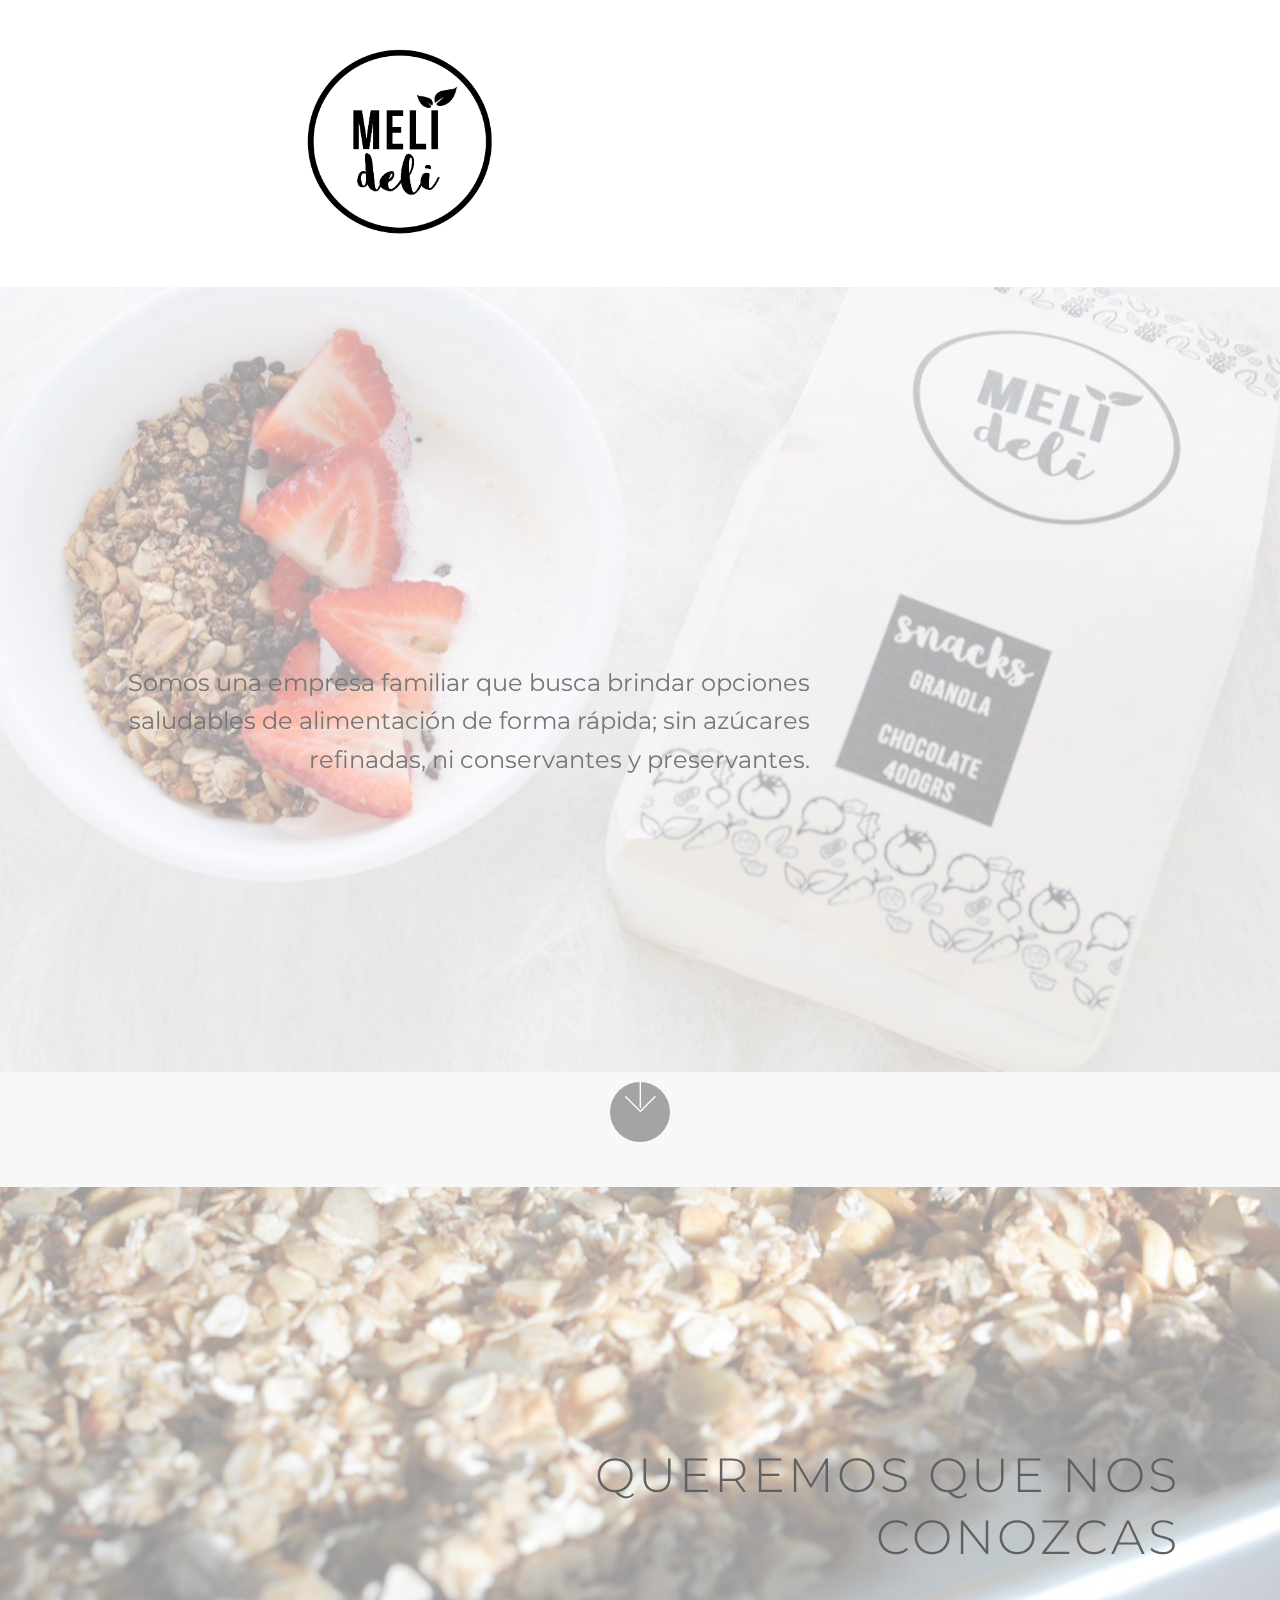
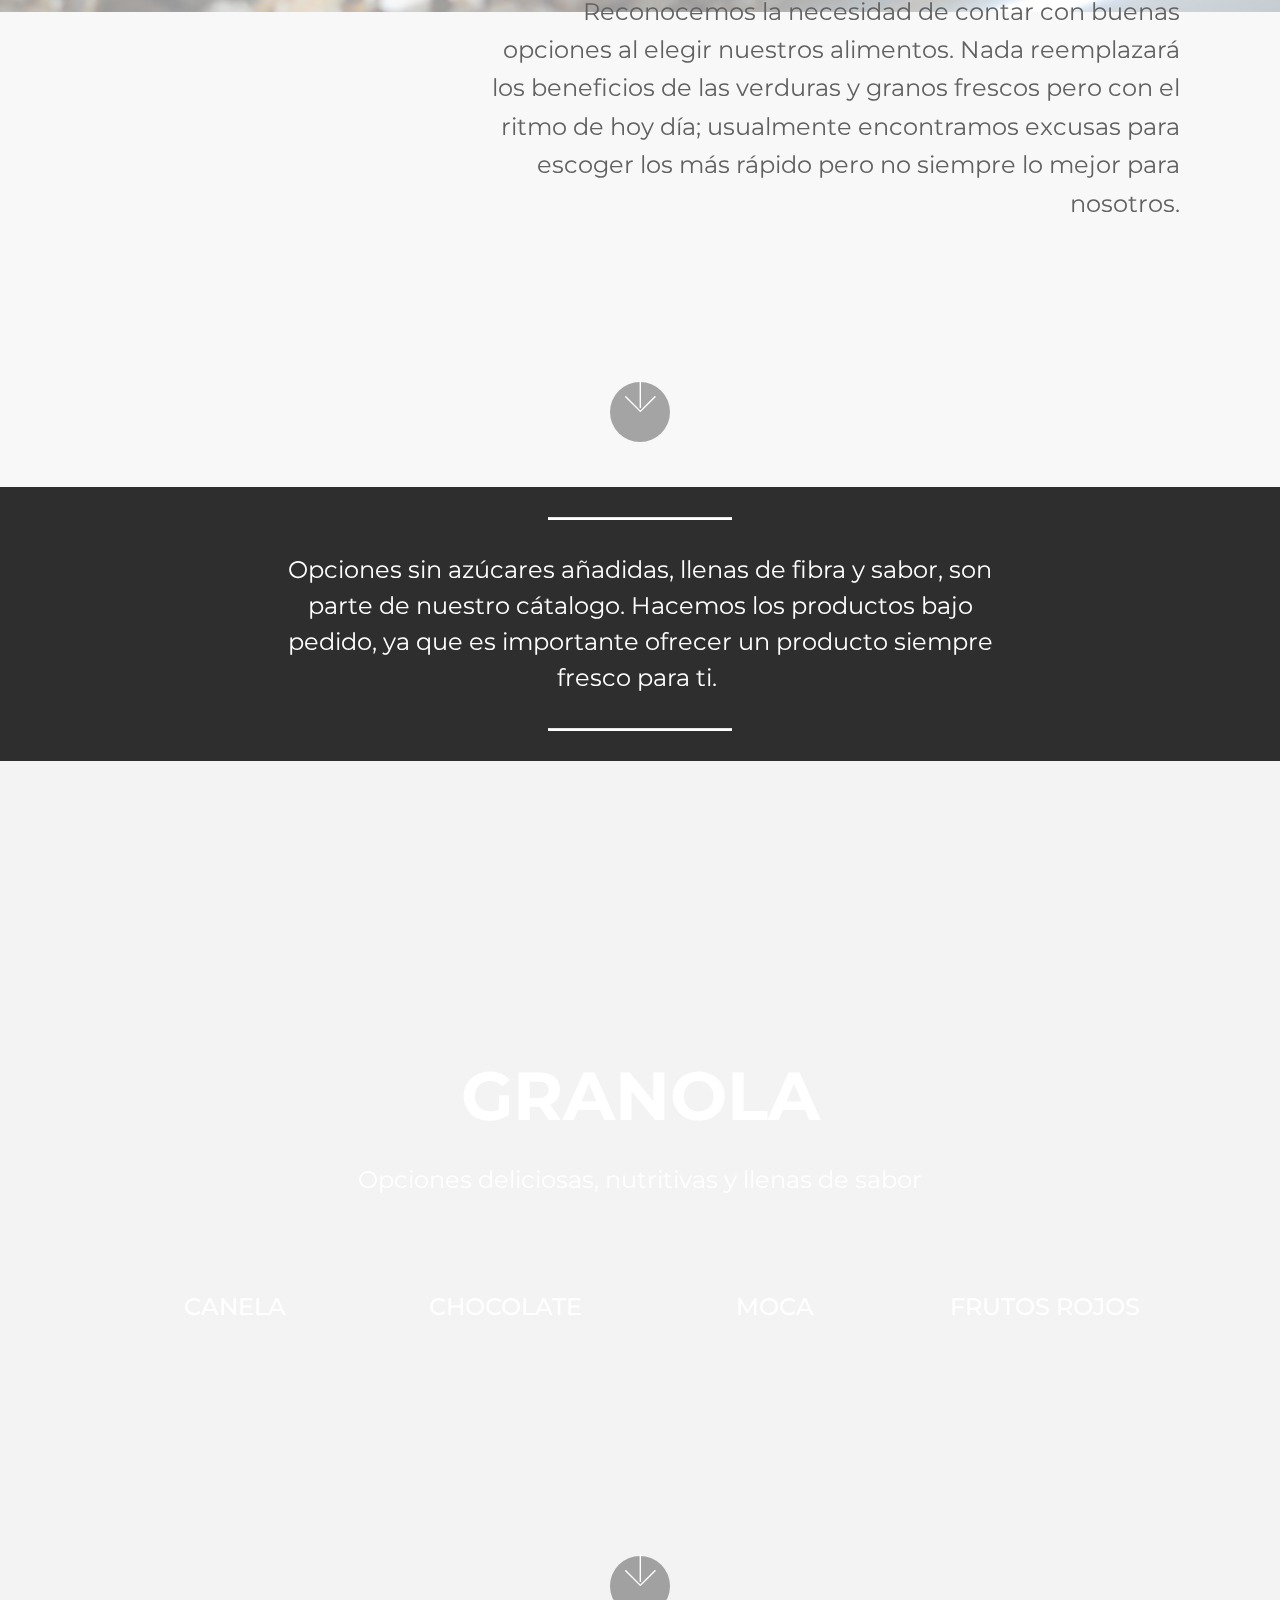
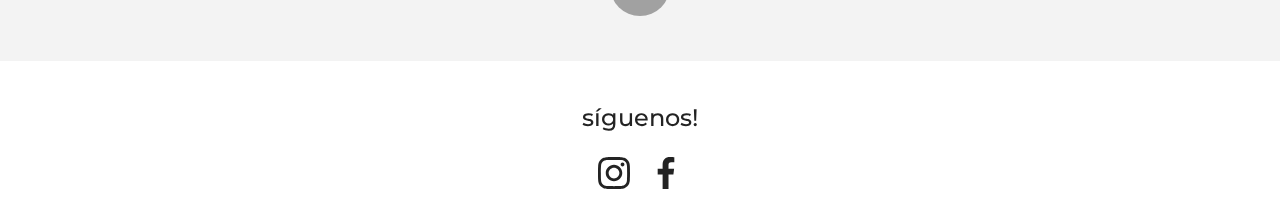
==== commit 7fa07786: "create github pages" ====
--- a/index.html
+++ b/index.html
@@ -1,12 +1,12 @@
 <!DOCTYPE html>
-<html>
+<html >
 <head>
-  <!-- Site made with Mobirise Website Builder v4.2.3, https://mobirise.com -->
+  <!-- Site made with Mobirise Website Builder v4.8.1, https://mobirise.com -->
   <meta charset="UTF-8">
   <meta http-equiv="X-UA-Compatible" content="IE=edge">
-  <meta name="generator" content="Mobirise v4.2.3, mobirise.com">
-  <meta name="viewport" content="width=device-width, initial-scale=1">
-  <link rel="shortcut icon" href="assets/images/logo2.png" type="image/x-icon">
+  <meta name="generator" content="Mobirise v4.8.1, mobirise.com">
+  <meta name="viewport" content="width=device-width, initial-scale=1, minimum-scale=1">
+  <link rel="shortcut icon" href="assets/images/logo-melideli-128x128.png" type="image/x-icon">
   <meta name="description" content="">
   <title>Home</title>
   <link rel="stylesheet" href="assets/web/assets/mobirise-icons/mobirise-icons.css">
@@ -15,7 +15,6 @@
   <link rel="stylesheet" href="assets/bootstrap/css/bootstrap-grid.min.css">
   <link rel="stylesheet" href="assets/bootstrap/css/bootstrap-reboot.min.css">
   <link rel="stylesheet" href="assets/socicon/css/styles.css">
-  <link rel="stylesheet" href="assets/dropdown/css/style.css">
   <link rel="stylesheet" href="assets/theme/css/style.css">
   <link rel="stylesheet" href="assets/mobirise/css/mbr-additional.css" type="text/css">
   
@@ -23,144 +22,20 @@
   
 </head>
 <body>
-<section class="menu cid-qtZ2ZllbSz" once="menu" id="menu1-g" data-rv-view="88">
-
-    
-
-    <nav class="navbar navbar-expand beta-menu navbar-dropdown align-items-center navbar-fixed-top navbar-toggleable-sm">
-        <button class="navbar-toggler navbar-toggler-right" type="button" data-toggle="collapse" data-target="#navbarSupportedContent" aria-controls="navbarSupportedContent" aria-expanded="false" aria-label="Toggle navigation">
-            <div class="hamburger">
-                <span></span>
-                <span></span>
-                <span></span>
-                <span></span>
-            </div>
-        </button>
-        <div class="menu-logo">
-            <div class="navbar-brand">
-                <span class="navbar-logo">
-                    <a href="https://mobirise.com">
-                         <img src="assets/images/logo2.png" alt="Mobirise" media-simple="true" style="height: 3.8rem;">
-                    </a>
-                </span>
-                <span class="navbar-caption-wrap">
-                    <a class="navbar-caption text-white display-4" href="https://mobirise.com">
-                        MOBIRISE
-                    </a>
-                </span>
-            </div>
-        </div>
-        <div class="collapse navbar-collapse" id="navbarSupportedContent">
-            <ul class="navbar-nav nav-dropdown" data-app-modern-menu="true"><li class="nav-item">
-                    <a class="nav-link link text-white display-4" href="https://mobirise.com">
-                        <span class="mbri-home mbr-iconfont mbr-iconfont-btn"></span>
-                        Services
-                    </a>
-                </li>
-                <li class="nav-item">
-                    <a class="nav-link link text-white display-4" href="https://mobirise.com">
-                        <span class="mbri-search mbr-iconfont mbr-iconfont-btn"></span>
-                        About Us
-                    </a>
-                </li></ul>
-            <div class="navbar-buttons mbr-section-btn">
-                <a class="btn btn-sm btn-primary display-4" href="https://mobirise.com">
-                    <span class="mbri-save mbr-iconfont mbr-iconfont-btn "></span>
-                    Try It Now!
-                </a>
-            </div>
-        </div>
-    </nav>
-</section>
-
-<section class="engine"><a href="https://mobirise.co/p">bootstrap navbar</a></section><section class="cid-qtZ2ZmukRg" id="footer1-f" data-rv-view="90">
-
-    
-
-    
-
-    <div class="container">
-        <div class="media-container-row content text-white">
-            <div class="col-12 col-md-3">
-                <div class="media-wrap">
-                    <a href="https://mobirise.com/">
-                        <img src="assets/images/logo23.png" alt="Mobirise" media-simple="true">
-                    </a>
-                </div>
-            </div>
-            <div class="col-12 col-md-3 mbr-fonts-style display-7">
-                <h5 class="pb-3">
-                    Address
-                </h5>
-                <p class="mbr-text">
-                    1234 Street Name
-                    <br>City, AA 99999
-                </p>
-            </div>
-            <div class="col-12 col-md-3 mbr-fonts-style display-7">
-                <h5 class="pb-3">
-                    Contacts
-                </h5>
-                <p class="mbr-text">
-                    Email: support@mobirise.com
-                    <br>Phone: +1 (0) 000 0000 001
-                    <br>Fax: +1 (0) 000 0000 002
-                </p>
-            </div>
-            <div class="col-12 col-md-3 mbr-fonts-style display-7">
-                <h5 class="pb-3">
-                    Links
-                </h5>
-                <p class="mbr-text">
-                    <a class="text-primary" href="https://mobirise.com/">Website builder</a>
-                    <br><a class="text-primary" href="https://mobirise.com/mobirise-free-win.zip">Download for Windows</a>
-                    <br><a class="text-primary" href="https://mobirise.com/mobirise-free-mac.zip">Download for Mac</a>
-                </p>
-            </div>
-        </div>
-        <div class="footer-lower">
-            <div class="media-container-row">
-                <div class="col-sm-12">
-                    <hr>
-                </div>
-            </div>
-            <div class="media-container-row mbr-white">
-                <div class="col-sm-6 copyright">
-                    <p class="mbr-text mbr-fonts-style display-7">
-                        © Copyright 2017 Mobirise - All Rights Reserved
-                    </p>
-                </div>
-                <div class="col-md-6">
-                    <div class="social-list align-right">
-                        <div class="soc-item">
-                            <a href="https://twitter.com/mobirise" target="_blank">
-                                <span class="socicon-twitter socicon mbr-iconfont mbr-iconfont-social" media-simple="true"></span>
-                            </a>
-                        </div>
-                        <div class="soc-item">
-                            <a href="https://www.facebook.com/pages/Mobirise/1616226671953247" target="_blank">
-                                <span class="socicon-facebook socicon mbr-iconfont mbr-iconfont-social" media-simple="true"></span>
-                            </a>
-                        </div>
-                        <div class="soc-item">
-                            <a href="https://www.youtube.com/c/mobirise" target="_blank">
-                                <span class="socicon-youtube socicon mbr-iconfont mbr-iconfont-social" media-simple="true"></span>
-                            </a>
-                        </div>
-                        <div class="soc-item">
-                            <a href="https://instagram.com/mobirise" target="_blank">
-                                <span class="socicon-instagram socicon mbr-iconfont mbr-iconfont-social" media-simple="true"></span>
-                            </a>
-                        </div>
-                        <div class="soc-item">
-                            <a href="https://plus.google.com/u/0/+Mobirise" target="_blank">
-                                <span class="socicon-googleplus socicon mbr-iconfont mbr-iconfont-social" media-simple="true"></span>
-                            </a>
-                        </div>
-                        <div class="soc-item">
-                            <a href="https://www.behance.net/Mobirise" target="_blank">
-                                <span class="socicon-behance socicon mbr-iconfont mbr-iconfont-social" media-simple="true"></span>
-                            </a>
+  <section class="mbr-section content6 cid-qupmx8T4Ue" id="content6-x">
+    
+     
+    
+    <div class="container">
+        <div class="media-container-row">
+            <div class="col-12 col-md-8">
+                <div class="media-container-row">
+                    <div class="mbr-figure" style="width: 65%;">
+                      <img src="assets/images/captura-de-pantalla-2017-08-24-a-las-9.02.52-a.m.-725x711.png" alt="Mobirise" title="">  
+                    </div>
+                    <div class="media-content">
+                        <div class="mbr-section-text">
+                            <p class="mbr-text mb-0 mbr-fonts-style display-7"></p>
                         </div>
                     </div>
                 </div>
@@ -169,7 +44,7 @@
     </div>
 </section>
 
-<section class="header9 cid-qtZ3qqXAjs mbr-fullscreen mbr-parallax-background" id="header9-h" data-rv-view="93">
+<section class="engine"><a href="https://mobiri.se/c">free website builder</a></section><section class="header9 cid-qtZ3qqXAjs mbr-fullscreen mbr-parallax-background" id="header9-h">
 
     
 
@@ -178,10 +53,8 @@
 
     <div class="container">
         <div class="media-container-column mbr-white col-md-8">
-            <h1 class="mbr-section-title align-left mbr-bold pb-3 mbr-fonts-style display-1">
-                MELI DELI</h1>
-            <h3 class="mbr-section-subtitle align-left mbr-light pb-3 mbr-fonts-style display-2">
-                Snacks and Jams</h3>
+            
+            
             <p class="mbr-text align-left pb-3 mbr-fonts-style display-5">
                 Somos una empresa familiar que busca brindar opciones saludables de alimentación de forma rápida; sin azúcares refinadas, ni conservantes y preservantes.
             </p>
@@ -196,11 +69,11 @@
     </div>
 </section>
 
-<section class="header10 cid-qtZ52pZDu2 mbr-fullscreen mbr-parallax-background" id="header10-i" data-rv-view="96">
-
-    
-
-    <div class="mbr-overlay" style="opacity: 0.2; background-color: rgb(255, 255, 255);">
+<section class="header10 cid-qtZ52pZDu2 mbr-fullscreen mbr-parallax-background" id="header10-i">
+
+    
+
+    <div class="mbr-overlay" style="opacity: 0.6; background-color: rgb(255, 255, 255);">
     </div>
 
     <div class="container">
@@ -222,7 +95,7 @@
     </div>
 </section>
 
-<section class="mbr-section article content10 cid-qtZ5bqEOiC" id="content10-k" data-rv-view="99">
+<section class="mbr-section article content10 cid-qtZ5bqEOiC" id="content10-k">
     
      
 
@@ -237,228 +110,88 @@
     </div>
 </section>
 
-<section class="features3 cid-qtZ58fqWdd" id="features3-j" data-rv-view="101">
-
-    
-
-    
-    <div class="container">
-        <div class="media-container-row">
-            <div class="card p-3 col-12 col-md-6">
-                <div class="card-wrapper">
-                    <div class="card-img">
-                        <img src="assets/images/img-20170824-wa0019-1280x850.jpg" alt="Mobirise" title="" media-simple="true">
-                    </div>
-                    <div class="card-box">
-                        <h4 class="card-title mbr-fonts-style display-7">
-                            CRISPETAS</h4>
-                        <p class="mbr-text mbr-fonts-style display-7">Un snack saludable, delicioso y lleno de sabor.</p>
-                    </div>
-                    <div class="mbr-section-btn text-center"><a href="index.html#features12-p" class="btn btn-primary display-4">Sabores</a></div>
-                </div>
-            </div>
-
-            <div class="card p-3 col-12 col-md-6">
-                <div class="card-wrapper">
-                    <div class="card-img">
-                        <img src="assets/images/img-20170806-wa0028-1-1280x850.jpg" alt="Mobirise" title="" media-simple="true">
-                    </div>
-                    <div class="card-box">
-                        <h4 class="card-title mbr-fonts-style display-7">
-                            GRANOLA</h4>
-                        <p class="mbr-text mbr-fonts-style display-7">
-                            Una opción nutritiva para el desayuno, facil de preparar y llevar.</p>
-                    </div>
-                    <div class="mbr-section-btn text-center"><a href="https://mobirise.com" class="btn btn-primary display-4">
-                            Sabores</a></div>
-                </div>
-            </div>
-
-            
-
-            
-        </div>
-    </div>
-</section>
-
-<section class="features12 cid-qtZa38AjZL" id="features12-p" data-rv-view="104">
-    
-    
-
-    
-
-    <div class="container">
-        <h2 class="mbr-section-title pb-2 mbr-fonts-style display-2">
-            Crispetas</h2>
-        <h3 class="mbr-section-subtitle pb-3 mbr-fonts-style display-5">
-            Contamos con una variedad de sabores dulces y salados</h3>
-
-        <div class="media-container-row pt-5">
-            <div class="block-content align-right">
-                <div class="card pl-3 pr-3 pb-5">
-                    <div class="mbr-card-img-title">
-                        <div class="card-img pb-3">
-                             <span class="mbr-iconfont mbri-hearth" media-simple="true"></span>
-                        </div>
-                        <div class="mbr-crt-title">
-                            <h4 class="card-title py-2 mbr-crt-title mbr-fonts-style display-7">
-                                Limon y pimienta</h4>
-                        </div>
-                    </div>                
-
-                    <div class="card-box">
-                        
-                    </div>
-                </div>
-
-                <div class="card pl-3 pr-3 pb-5">
-                    <div class="mbr-card-img-title">
-                        <div class="card-img pb-3">
-                            <span class="mbr-iconfont mbri-hearth" media-simple="true"></span>
-                        </div>
-                        <div class="mbr-crt-title">
-                            <h4 class="card-title py-2 mbr-crt-title mbr-fonts-style display-7">
-                                Paprika y Sal</h4>
-                        </div>
-                    </div>
-                    <div class="card-box">
-                        
+<section class="header12 cid-qupqlH6iBm mbr-fullscreen mbr-parallax-background" id="header12-y">
+
+    
+
+    <div class="mbr-overlay" style="opacity: 0.3; background-color: rgb(255, 255, 255);">
+    </div>
+
+    <div class="container  ">
+            <div class="media-container">
+                <div class="col-md-12 align-center">
+                    <h1 class="mbr-section-title pb-3 mbr-white mbr-bold mbr-fonts-style display-1">GRANOLA</h1>
+                    <p class="mbr-text pb-3 mbr-white mbr-fonts-style display-5">
+                        Opciones deliciosas, nutritivas y llenas de sabor
+                    </p>
+                    
+
+                    <div class="icons-media-container mbr-white">
+                        <div class="card col-12 col-md-6 col-lg-3">
+                            
+                            <h5 class="mbr-fonts-style display-5"><p>
+                                CANELA</p></h5>
+                        </div>
+
+                        <div class="card col-12 col-md-6 col-lg-3">
+                            
+                            <h5 class="mbr-fonts-style display-5">
+                                CHOCOLATE</h5>
+                        </div>
+
+                        <div class="card col-12 col-md-6 col-lg-3">
+                            
+                            <h5 class="mbr-fonts-style display-5">
+                                MOCA</h5>
+                        </div>
+
+                        <div class="card col-12 col-md-6 col-lg-3">
+                            
+                            <h5 class="mbr-fonts-style display-5">
+                                FRUTOS ROJOS</h5>
+                        </div>
                     </div>
                 </div>
             </div>
-
-            <div class="mbr-figure" style="width: 50%;">
-                <img src="assets/images/img-20170824-wa0023-1280x850.jpg" alt="Mobirise" title="" media-simple="true">
-            </div>
-
-            <div class="block-content align-left  ">
-                <div class="card pl-3 pr-3 pb-5">
-                    <div class="mbr-card-img-title">
-                        <div class="card-img pb-3">
-                             <span class="mbr-iconfont mbri-hearth" media-simple="true"></span>
-                        </div>
-                        <div class="mbr-crt-title">
-                            <h4 class="card-title py-2 mbr-crt-title mbr-fonts-style display-7">
-                                Chocolate amargo</h4>
-                        </div>
-                    </div>                
-
-                    <div class="card-box">
-                        
-                    </div>
-                </div>
-
-                <div class="card pl-3 pr-3 pb-5">
-                    <div class="mbr-card-img-title">
-                        <div class="card-img pb-3">
-                            <span class="mbr-iconfont mbri-sites" media-simple="true"></span>
-                        </div>
-                        <div class="mbr-crt-title">
-                            <h4 class="card-title py-2 mbr-crt-title mbr-fonts-style display-7">
-                                Canela dulce</h4>
-                        </div>
-                    </div>
-                    <div class="card-box">
-                        
-                    </div>
-                </div>
-            </div>
-        </div>
-    </div>
-</section>
-
-<section class="features12 cid-qtZb6eLbtm" id="features12-q" data-rv-view="107">
-    
-    
-
-    
-
-    <div class="container">
-        <h2 class="mbr-section-title pb-2 mbr-fonts-style display-2"><p>
-            Granola &nbsp;&nbsp;</p></h2>
-        <h3 class="mbr-section-subtitle pb-3 mbr-fonts-style display-5">
-            Opciones deliciosas, nutritivas y llenas de sabor</h3>
-
-        <div class="media-container-row pt-5">
-            <div class="block-content align-right">
-                <div class="card pl-3 pr-3 pb-5">
-                    <div class="mbr-card-img-title">
-                        <div class="card-img pb-3">
-                             <span class="mbr-iconfont mbri-hearth" media-simple="true"></span>
-                        </div>
-                        <div class="mbr-crt-title">
-                            <h4 class="card-title py-2 mbr-crt-title mbr-fonts-style display-7">
-                                Host Anywhere                     
-                            </h4>
-                        </div>
-                    </div>                
-
-                    <div class="card-box">
-                        <p class="mbr-text mbr-section-text mbr-fonts-style display-7">
-                            Publish your website to a local drive, FTP or host on Amazon S3, Google Cloud, Github Pages. Don't be a hostage to just one platform or service provider.
-                        </p>
-                    </div>
-                </div>
-
-                <div class="card pl-3 pr-3 pb-5">
-                    <div class="mbr-card-img-title">
-                        <div class="card-img pb-3">
-                            <span class="mbr-iconfont mbri-hearth" media-simple="true"></span>
-                        </div>
-                        <div class="mbr-crt-title">
-                            <h4 class="card-title py-2 mbr-crt-title mbr-fonts-style display-7">
-                                Easy and Simple to Use
-                            </h4>
-                        </div>
-                    </div>
-                    <div class="card-box">
-                        <p class="mbr-text mbr-section-text mbr-fonts-style display-7">
-                            Just drop the blocks into the page, edit content inline and publish - no technical skills required.
-                        </p>
-                    </div>
-                </div>
-            </div>
-
-            <div class="mbr-figure" style="width: 50%;">
-                <img src="assets/images/06.jpg" alt="Mobirise" media-simple="true">
-            </div>
-
-            <div class="block-content align-left  ">
-                <div class="card pl-3 pr-3 pb-5">
-                    <div class="mbr-card-img-title">
-                        <div class="card-img pb-3">
-                             <span class="mbr-iconfont mbri-hearth" media-simple="true"></span>
-                        </div>
-                        <div class="mbr-crt-title">
-                            <h4 class="card-title py-2 mbr-crt-title mbr-fonts-style display-7">
-                                Over 400 Amazing Blocks
-                            </h4>
-                        </div>
-                    </div>                
-
-                    <div class="card-box">
-                        <p class="mbr-text mbr-section-text mbr-fonts-style display-7">
-                            Mobirise offers several themes that include sliders, galleries, article blocks, counters, accordions, video and many more.
-                        </p>
-                    </div>
-                </div>
-
-                <div class="card pl-3 pr-3 pb-5">
-                    <div class="mbr-card-img-title">
-                        <div class="card-img pb-3">
-                            <span class="mbr-iconfont mbri-hearth" media-simple="true"></span>
-                        </div>
-                        <div class="mbr-crt-title">
-                            <h4 class="card-title py-2 mbr-crt-title mbr-fonts-style display-7">
-                                Unlimited Sites
-                            </h4>
-                        </div>
-                    </div>
-                    <div class="card-box">
-                        <p class="mbr-text mbr-section-text mbr-fonts-style display-7">
-                            Mobirise gives you the freedom to develop as many websites as you like given the fact that it is a desktop app.
-                        </p>
-                    </div>
+    </div>
+
+    <div class="mbr-arrow hidden-sm-down" aria-hidden="true">
+        <a href="#next">
+            <i class="mbri-down mbr-iconfont"></i>
+        </a>
+    </div>
+</section>
+
+<section class="cid-quplJgmFJ2" id="social-buttons2-u">
+
+    
+
+    
+
+    <div class="container">
+        <div class="media-container-row">
+            <div class="col-md-8 align-center">
+                <h2 class="pb-3 mbr-fonts-style display-5">síguenos!
+                </h2>
+                <div class="social-list pl-0 mb-0">
+                    <a href="https://www.instagram.com/_melideli_/" target="_blank">
+                        <span class="px-2 mbr-iconfont mbr-iconfont-social socicon-instagram socicon"></span>
+                    </a>
+                    <a href="https://www.facebook.com/pages/Mobirise/1616226671953247" target="_blank">
+                        <span class="px-2 socicon-facebook socicon mbr-iconfont mbr-iconfont-social"></span>
+                    </a>
+                    <a href="https://instagram.com/mobirise" target="_blank">
+                        
+                    </a>
+                    <a href="https://www.youtube.com/c/mobirise" target="_blank">
+                        
+                    </a>
+                    <a href="https://plus.google.com/u/0/+Mobirise" target="_blank">
+                        
+                    </a>
+                    <a href="https://www.behance.net/Mobirise" target="_blank">
+                        
+                    </a>
                 </div>
             </div>
         </div>
@@ -470,13 +203,12 @@
   <script src="assets/popper/popper.min.js"></script>
   <script src="assets/tether/tether.min.js"></script>
   <script src="assets/bootstrap/js/bootstrap.min.js"></script>
-  <script src="assets/dropdown/js/script.min.js"></script>
-  <script src="assets/touch-swipe/jquery.touch-swipe.min.js"></script>
-  <script src="assets/jarallax/jarallax.min.js"></script>
-  <script src="assets/smooth-scroll/smooth-scroll.js"></script>
+  <script src="assets/smoothscroll/smooth-scroll.js"></script>
+  <script src="assets/parallax/jarallax.min.js"></script>
+  <script src="assets/sociallikes/social-likes.js"></script>
   <script src="assets/theme/js/script.js"></script>
   
   
- <div id="scrollToTop" class="scrollToTop mbr-arrow-up"><a style="text-align: center;"><i class="mbri-down mbr-iconfont"></i></a></div>
+ <div id="scrollToTop" class="scrollToTop mbr-arrow-up"><a style="text-align: center;"><i></i></a></div>
   </body>
 </html>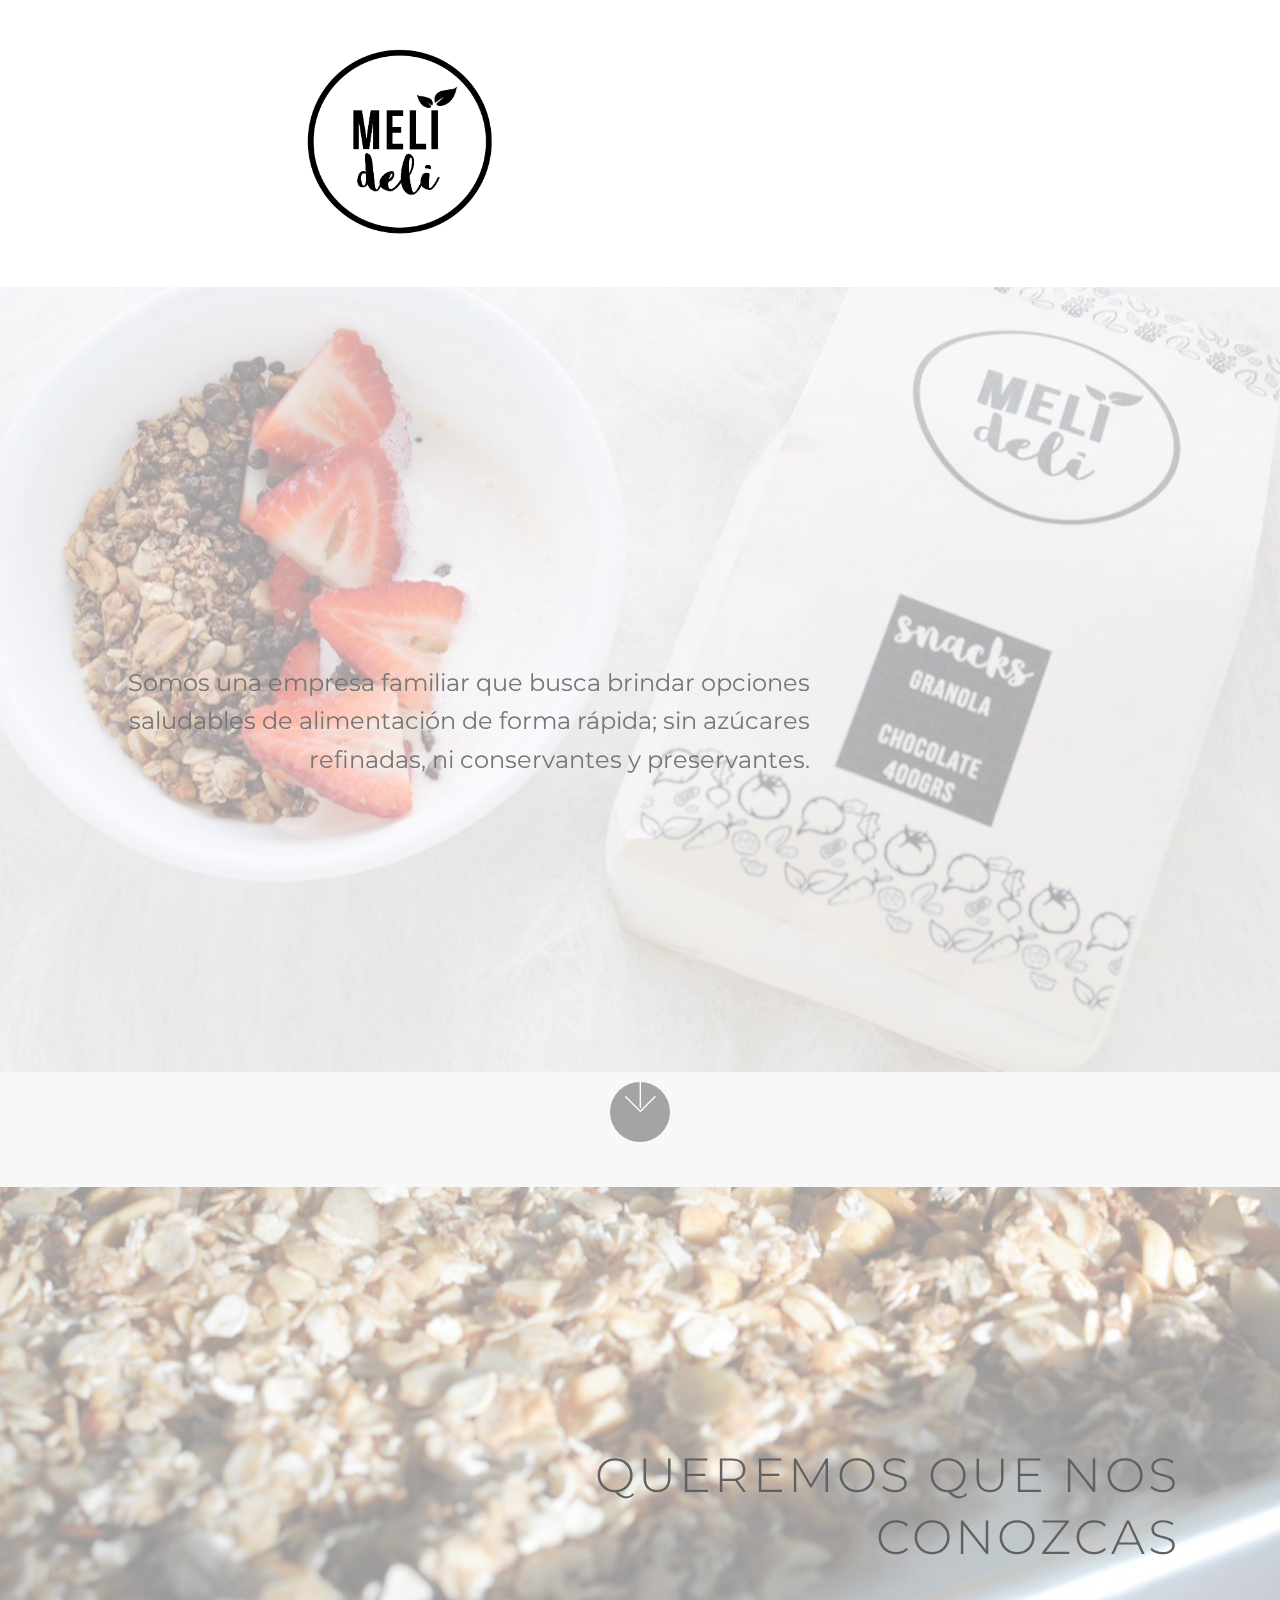
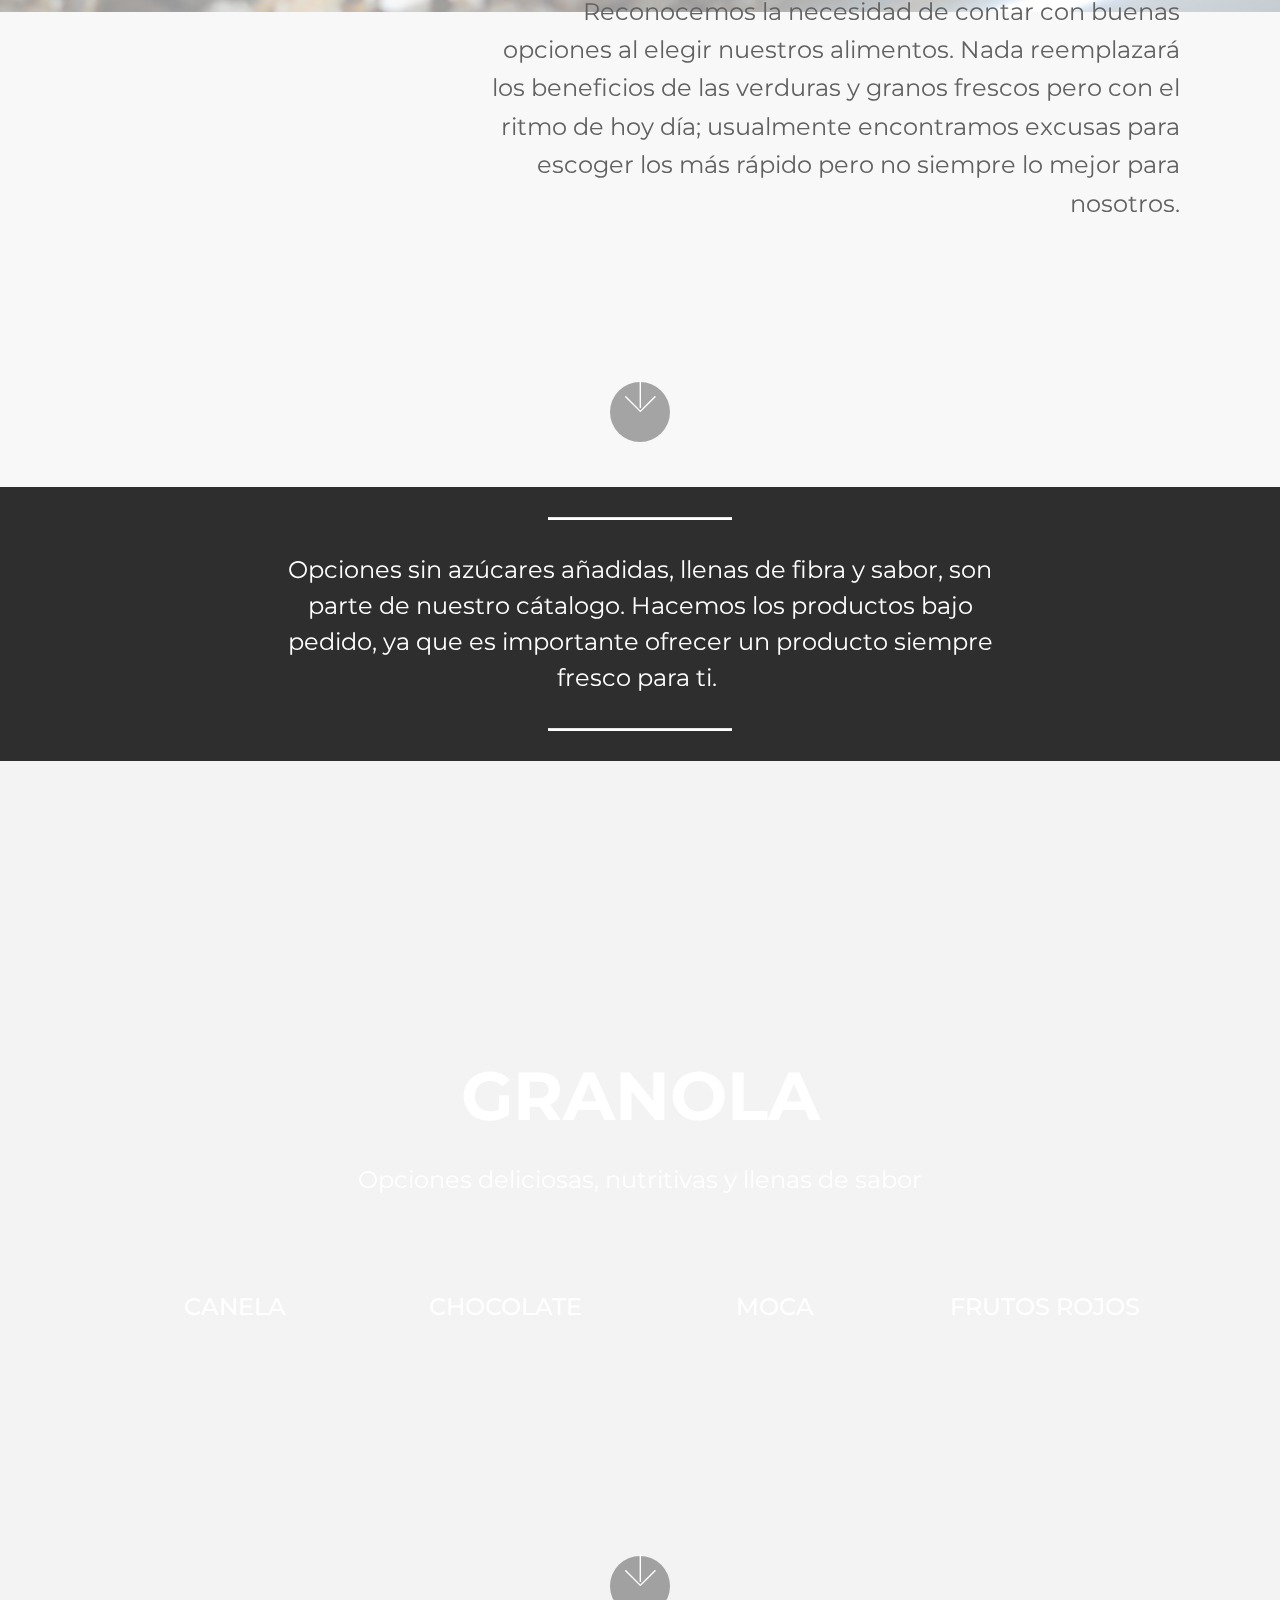
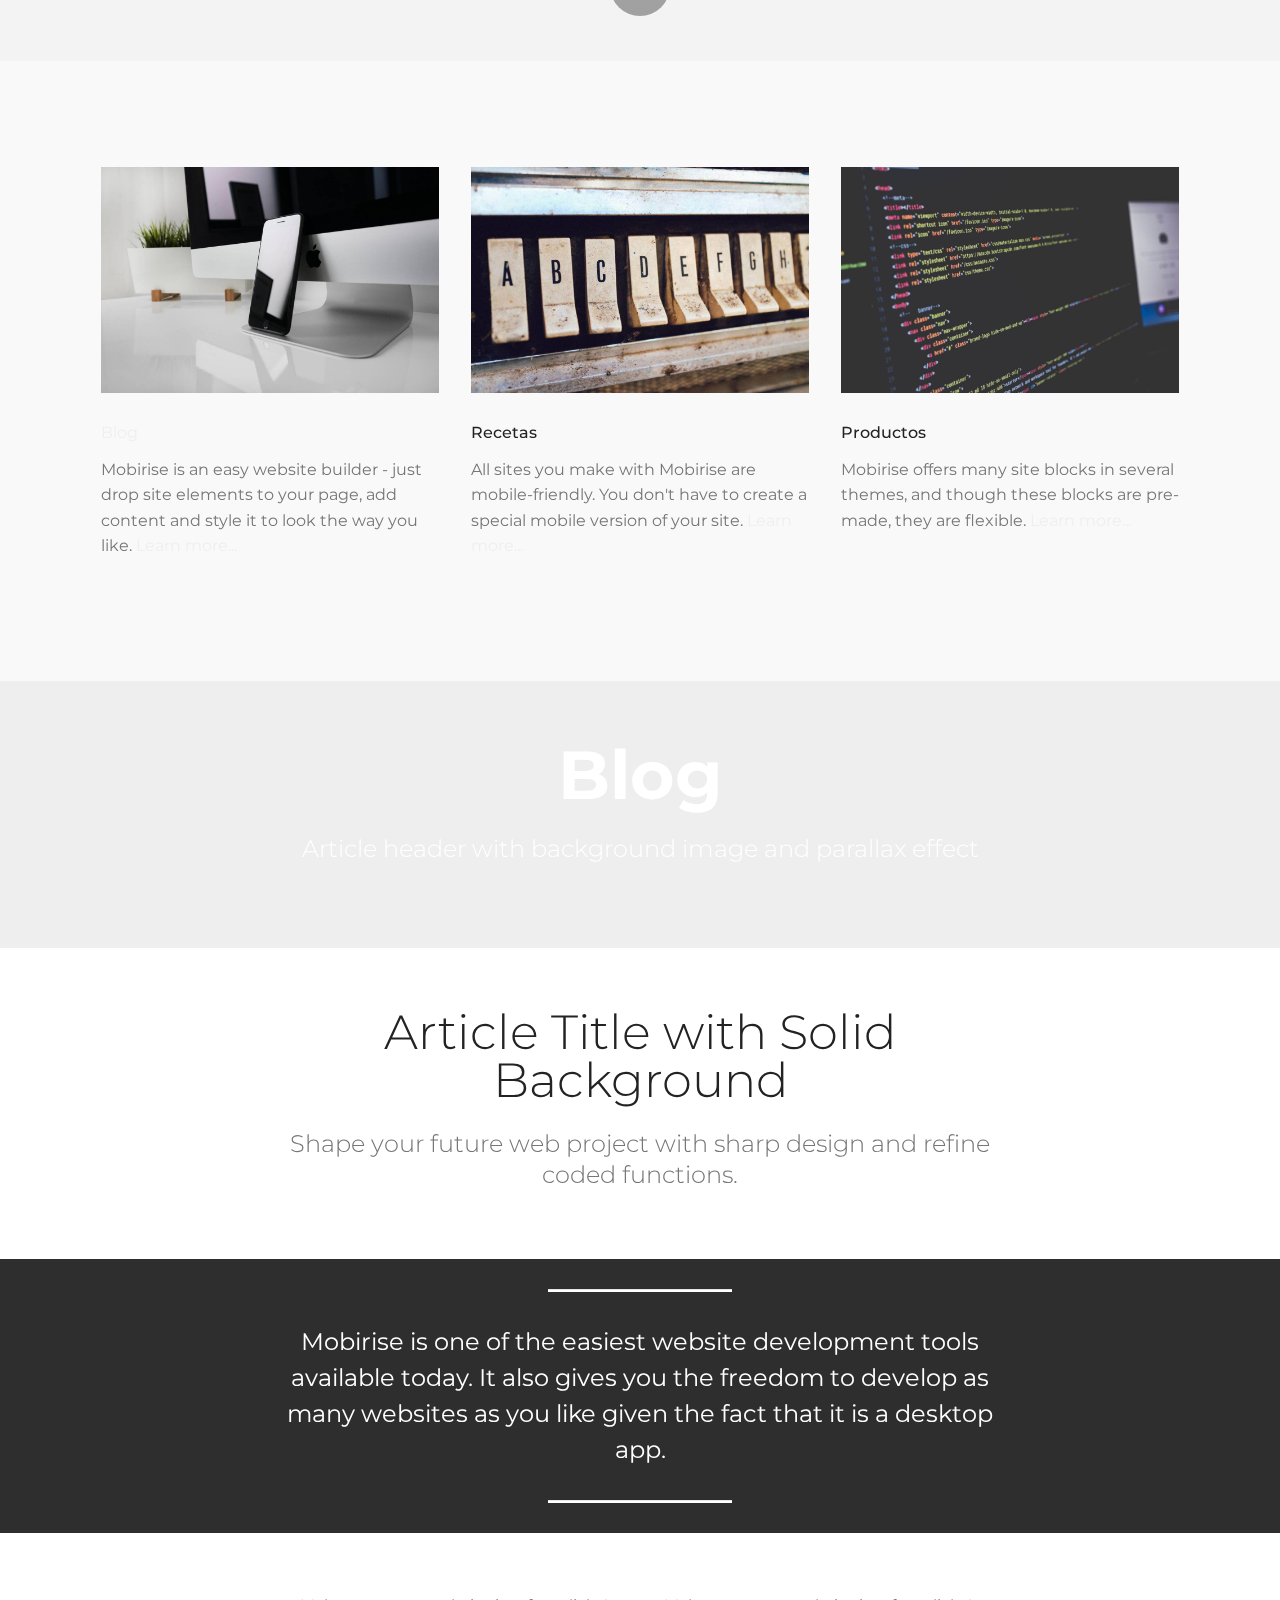
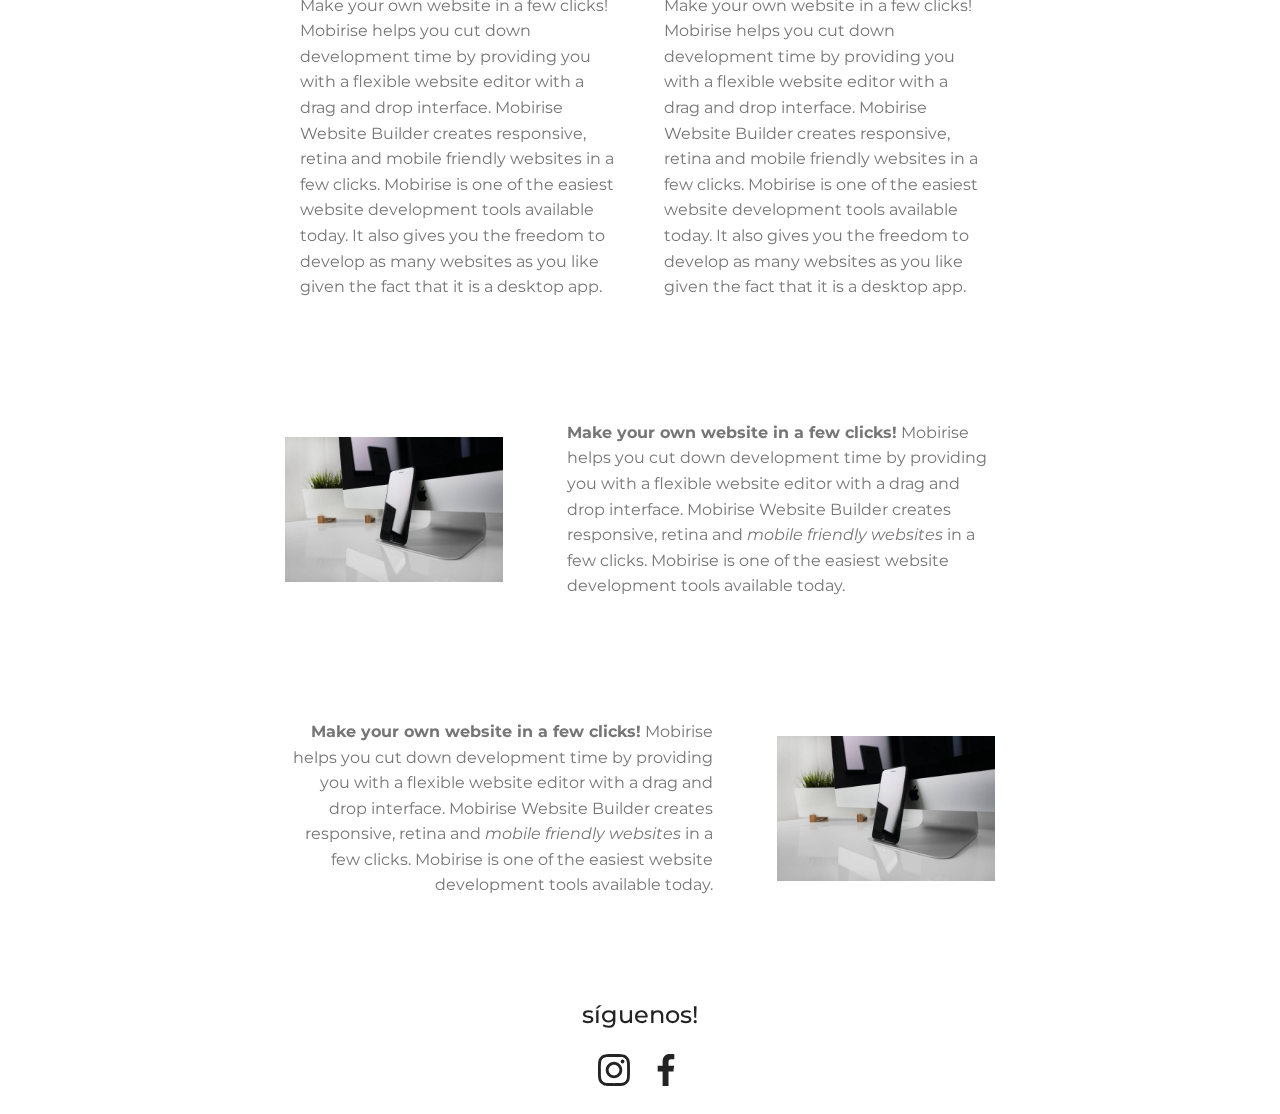
==== commit fafb7783: "create github pages" ====
--- a/index.html
+++ b/index.html
@@ -44,7 +44,7 @@
     </div>
 </section>
 
-<section class="engine"><a href="https://mobiri.se/c">free website builder</a></section><section class="header9 cid-qtZ3qqXAjs mbr-fullscreen mbr-parallax-background" id="header9-h">
+<section class="engine"><a href="https://mobiri.se/c">website builder</a></section><section class="header9 cid-qtZ3qqXAjs mbr-fullscreen mbr-parallax-background" id="header9-h">
 
     
 
@@ -162,6 +162,183 @@
     </div>
 </section>
 
+<section class="features2 cid-qYDxgL43yE" id="features2-14">
+
+    
+
+    
+    
+    <div class="container">
+        <div class="media-container-row">
+            <div class="card p-3 col-12 col-md-6 col-lg-4">
+                <div class="card-wrapper">
+                    <div class="card-img">
+                        <img src="assets/images/01.jpg" alt="Mobirise">
+                    </div>
+                    <div class="card-box">
+                        <h4 class="card-title pb-3 mbr-fonts-style display-7"><a href="index.html#content5-1b" target="_blank">
+                            Blog</a></h4>
+                        <p class="mbr-text mbr-fonts-style display-7">
+                            Mobirise is an easy website builder - just drop site elements to your page, add content and style it to look the way you like. <a href="http://mobirise.com">Learn more...</a>
+                        </p>
+                    </div>
+                </div>
+            </div>
+
+            <div class="card p-3 col-12 col-md-6 col-lg-4">
+                <div class="card-wrapper">
+                    <div class="card-img">
+                        <img src="assets/images/02.jpg" alt="Mobirise">
+                    </div>
+                    <div class="card-box ">
+                        <h4 class="card-title pb-3 mbr-fonts-style display-7">Recetas</h4>
+                        <p class="mbr-text mbr-fonts-style display-7">
+                            All sites you make with Mobirise are mobile-friendly. You don't have to create a special mobile version of your site. <a href="http://mobirise.com">Learn more...</a>
+                        </p>
+                    </div>
+                </div>
+            </div>
+
+            <div class="card p-3 col-12 col-md-6 col-lg-4">
+                <div class="card-wrapper">
+                    <div class="card-img">
+                        <img src="assets/images/03.jpg" alt="Mobirise">
+                    </div>
+                    <div class="card-box">
+                        <h4 class="card-title pb-3 mbr-fonts-style display-7">
+                            Productos</h4>
+                        <p class="mbr-text mbr-fonts-style display-7">
+                            Mobirise offers many site blocks in several themes, and though these blocks are pre-made, they are flexible. <a href="http://mobirise.com">Learn more...</a>
+                        </p>
+                    </div>
+                </div>
+            </div>
+
+            
+        </div>
+    </div>
+</section>
+
+<section class="mbr-section content5 cid-qYDxRw42N7 mbr-parallax-background" id="content5-1b">
+
+    
+
+    
+
+    <div class="container">
+        <div class="media-container-row">
+            <div class="title col-12 col-md-8">
+                <h2 class="align-center mbr-bold mbr-white pb-3 mbr-fonts-style display-1">Blog</h2>
+                <h3 class="mbr-section-subtitle align-center mbr-light mbr-white pb-3 mbr-fonts-style display-5">
+                    Article header with background image and parallax effect
+                </h3>
+                
+                
+            </div>
+        </div>
+    </div>
+</section>
+
+<section class="mbr-section content4 cid-qYDxGq9T0s" id="content4-15">
+
+    
+
+    <div class="container">
+        <div class="media-container-row">
+            <div class="title col-12 col-md-8">
+                <h2 class="align-center pb-3 mbr-fonts-style display-2">
+                    Article Title with Solid Background
+                </h2>
+                <h3 class="mbr-section-subtitle align-center mbr-light mbr-fonts-style display-5">
+                    Shape your future web project with sharp design and refine coded functions.
+                </h3>
+                
+            </div>
+        </div>
+    </div>
+</section>
+
+<section class="mbr-section article content10 cid-qYDxHEE6UK" id="content10-17">
+    
+     
+
+    <div class="container">
+        <div class="inner-container" style="width: 66%;">
+            <hr class="line" style="width: 25%;">
+            <div class="section-text align-center mbr-white mbr-fonts-style display-5">
+                    Mobirise is one of the easiest website development tools available today. It also gives you the freedom to develop as many websites as you like given the fact that it is a desktop app.
+                </div>
+            <hr class="line" style="width: 25%;">
+        </div>
+    </div>
+</section>
+
+<section class="mbr-section article content3 cid-qYDxIb7s40" id="content3-18">
+      
+     
+
+    <div class="container">
+        <div class="media-container-row">
+            <div class="row col-12 col-md-8">
+                <div class="col-12 col-md-6 pr-lg-4 mbr-text mbr-fonts-style display-7">
+                     Make your own website in a few clicks! Mobirise helps you cut down development time by providing you with a flexible website editor with a drag and drop interface. Mobirise Website Builder creates responsive, retina and mobile friendly websites in a few clicks. Mobirise is one of the easiest website development tools available today. It also gives you the freedom to develop as many websites as you like given the fact that it is a desktop app.
+                </div>
+                <div class="col-12 col-md-6 pl-lg-4 mbr-text mbr-fonts-style display-7">
+                     Make your own website in a few clicks! Mobirise helps you cut down development time by providing you with a flexible website editor with a drag and drop interface. Mobirise Website Builder creates responsive, retina and mobile friendly websites in a few clicks. Mobirise is one of the easiest website development tools available today. It also gives you the freedom to develop as many websites as you like given the fact that it is a desktop app.
+                </div>
+            </div>
+        </div>
+    </div>
+</section>
+
+<section class="mbr-section content6 cid-qYDxIrAx7C" id="content6-19">
+    
+     
+    
+    <div class="container">
+        <div class="media-container-row">
+            <div class="col-12 col-md-8">
+                <div class="media-container-row">
+                    <div class="mbr-figure" style="width: 60%;">
+                      <img src="assets/images/01.jpg" alt="Mobirise">  
+                    </div>
+                    <div class="media-content">
+                        <div class="mbr-section-text">
+                            <p class="mbr-text mb-0 mbr-fonts-style display-7">
+                               <strong>Make your own website in a few clicks!</strong> Mobirise helps you cut down development time by providing you with a flexible website editor with a drag and drop interface. Mobirise Website Builder creates responsive, retina and <em>mobile friendly websites</em> in a few clicks. Mobirise is one of the easiest website development tools available today.
+                            </p>
+                        </div>
+                    </div>
+                </div>
+            </div>
+        </div>
+    </div>
+</section>
+
+<section class="mbr-section content7 cid-qYDxIAkNCE" id="content7-1a">
+          
+    
+
+    <div class="container">
+        <div class="media-container-row">
+            <div class="col-12 col-md-8">
+                <div class="media-container-row">
+                    <div class="media-content">
+                        <div class="mbr-section-text">
+                            <p class="mbr-text align-right mb-0 mbr-fonts-style display-7">
+                               <strong>Make your own website in a few clicks!</strong> Mobirise helps you cut down development time by providing you with a flexible website editor with a drag and drop interface. Mobirise Website Builder creates responsive, retina and <em>mobile friendly websites</em> in a few clicks. Mobirise is one of the easiest website development tools available today.
+                            </p>
+                        </div>
+                    </div>
+                    <div class="mbr-figure" style="width: 60%;">
+                     <img src="assets/images/01.jpg" alt="Mobirise">  
+                    </div>
+                </div>
+            </div>
+        </div>
+    </div>
+</section>
+
 <section class="cid-quplJgmFJ2" id="social-buttons2-u">
 
     
--- a/assets/mobirise/css/mbr-additional.css
+++ b/assets/mobirise/css/mbr-additional.css
@@ -1475,6 +1475,106 @@
 .cid-qupqlH6iBm .card {
   padding-bottom: 1.5rem;
 }
+.cid-qYDxgL43yE {
+  padding-top: 90px;
+  padding-bottom: 90px;
+  background-color: #f9f9f9;
+}
+.cid-qYDxgL43yE h4 {
+  font-weight: 500;
+  margin-bottom: 0;
+  text-align: left;
+}
+.cid-qYDxgL43yE p {
+  color: #767676;
+  text-align: left;
+}
+.cid-qYDxgL43yE .card-box {
+  padding-top: 2rem;
+}
+.cid-qYDxgL43yE .card-wrapper {
+  height: 100%;
+}
+.cid-qYDxRw42N7 {
+  padding-top: 60px;
+  padding-bottom: 60px;
+  background-image: url("../../../assets/images/jumbotron.jpg");
+}
+.cid-qYDxGq9T0s {
+  padding-top: 60px;
+  padding-bottom: 60px;
+  background-color: #ffffff;
+}
+.cid-qYDxGq9T0s .mbr-section-subtitle {
+  color: #767676;
+}
+.cid-qYDxHEE6UK {
+  padding-top: 30px;
+  padding-bottom: 30px;
+  background-color: #2e2e2e;
+}
+.cid-qYDxHEE6UK .line {
+  background-color: #ffffff;
+  color: #ffffff;
+  align: center;
+  height: 2px;
+  margin: 0 auto;
+}
+.cid-qYDxHEE6UK .section-text {
+  padding: 2rem 0;
+}
+.cid-qYDxHEE6UK .inner-container {
+  margin: 0 auto;
+}
+@media (max-width: 768px) {
+  .cid-qYDxHEE6UK .inner-container {
+    width: 100% !important;
+  }
+}
+.cid-qYDxIb7s40 {
+  padding-top: 60px;
+  padding-bottom: 60px;
+  background-color: #ffffff;
+}
+.cid-qYDxIb7s40 .mbr-text {
+  color: #767676;
+}
+.cid-qYDxIrAx7C {
+  padding-top: 60px;
+  padding-bottom: 60px;
+  background-color: #ffffff;
+}
+@media (min-width: 992px) {
+  .cid-qYDxIrAx7C .mbr-figure {
+    padding-right: 4rem;
+  }
+}
+@media (max-width: 992px) {
+  .cid-qYDxIrAx7C .mbr-figure {
+    padding-bottom: 1rem;
+  }
+}
+.cid-qYDxIrAx7C .mbr-text {
+  color: #767676;
+}
+.cid-qYDxIAkNCE {
+  padding-top: 60px;
+  padding-bottom: 60px;
+  background-color: #ffffff;
+}
+@media (min-width: 992px) {
+  .cid-qYDxIAkNCE .mbr-figure {
+    padding-left: 4rem;
+  }
+}
+@media (max-width: 992px) {
+  .cid-qYDxIAkNCE .mbr-figure {
+    padding-top: 1rem;
+  }
+}
+.cid-qYDxIAkNCE .mbr-text {
+  color: #767676;
+}
 .cid-quplJgmFJ2 {
   padding-top: 45px;
   padding-bottom: 15px;
@@ -1487,75 +1587,3 @@
 .cid-quplJgmFJ2 .social-list a:focus {
   text-decoration: none;
 }
-.cid-qYDuWIaNdB {
-  padding-top: 90px;
-  padding-bottom: 90px;
-  background-image: url("../../../assets/images/background3.jpg");
-}
-.cid-qYDuWIaNdB .mbr-figure {
-  margin: 0 auto;
-  width: 100%;
-  display: flex;
-  justify-content: center;
-}
-.cid-qYDuWIaNdB .mbr-figure img {
-  height: 100%;
-  margin: 0 auto;
-}
-@media (max-width: 991px) {
-  .cid-qYDuWIaNdB .mbr-figure img {
-    width: 100% !important;
-  }
-}
-.cid-qYDv0A3qR0 {
-  padding-top: 60px;
-  padding-bottom: 60px;
-  background-color: #ffffff;
-}
-.cid-qYDv0A3qR0 .mbr-text {
-  color: #767676;
-}
-.cid-qYDv1CMC5P {
-  padding-top: 60px;
-  padding-bottom: 60px;
-  background-color: #ffffff;
-}
-.cid-qYDv1CMC5P .mbr-text {
-  color: #767676;
-}
-.cid-qYDv2bGbV6 {
-  padding-top: 60px;
-  padding-bottom: 60px;
-  background-color: #ffffff;
-}
-@media (min-width: 992px) {
-  .cid-qYDv2bGbV6 .mbr-figure {
-    padding-right: 4rem;
-  }
-}
-@media (max-width: 992px) {
-  .cid-qYDv2bGbV6 .mbr-figure {
-    padding-bottom: 1rem;
-  }
-}
-.cid-qYDv2bGbV6 .mbr-text {
-  color: #767676;
-}
-.cid-qYDv2Duf9y {
-  padding-top: 60px;
-  padding-bottom: 60px;
-  background-color: #ffffff;
-}
-@media (min-width: 992px) {
-  .cid-qYDv2Duf9y .mbr-figure {
-    padding-left: 4rem;
-  }
-}
-@media (max-width: 992px) {
-  .cid-qYDv2Duf9y .mbr-figure {
-    padding-top: 1rem;
-  }
-}
-.cid-qYDv2Duf9y .mbr-text {
-  color: #767676;
-}
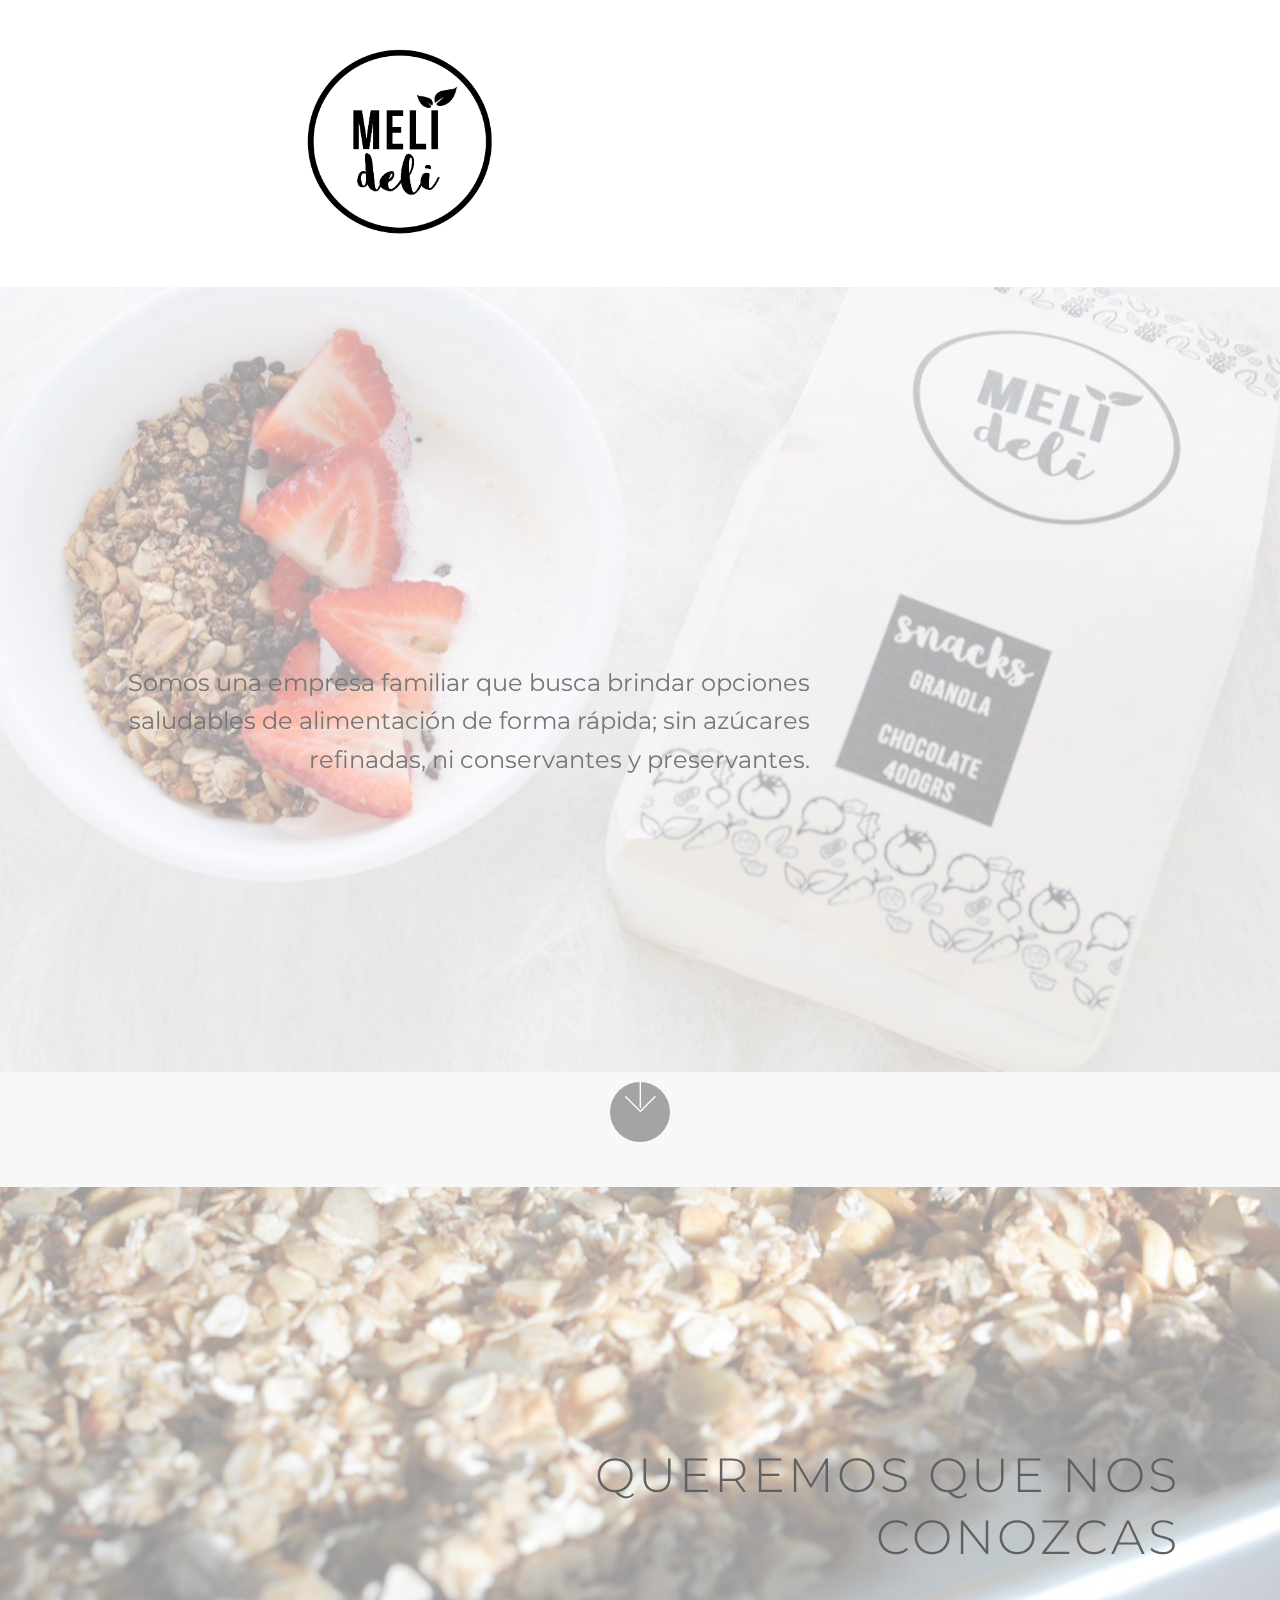
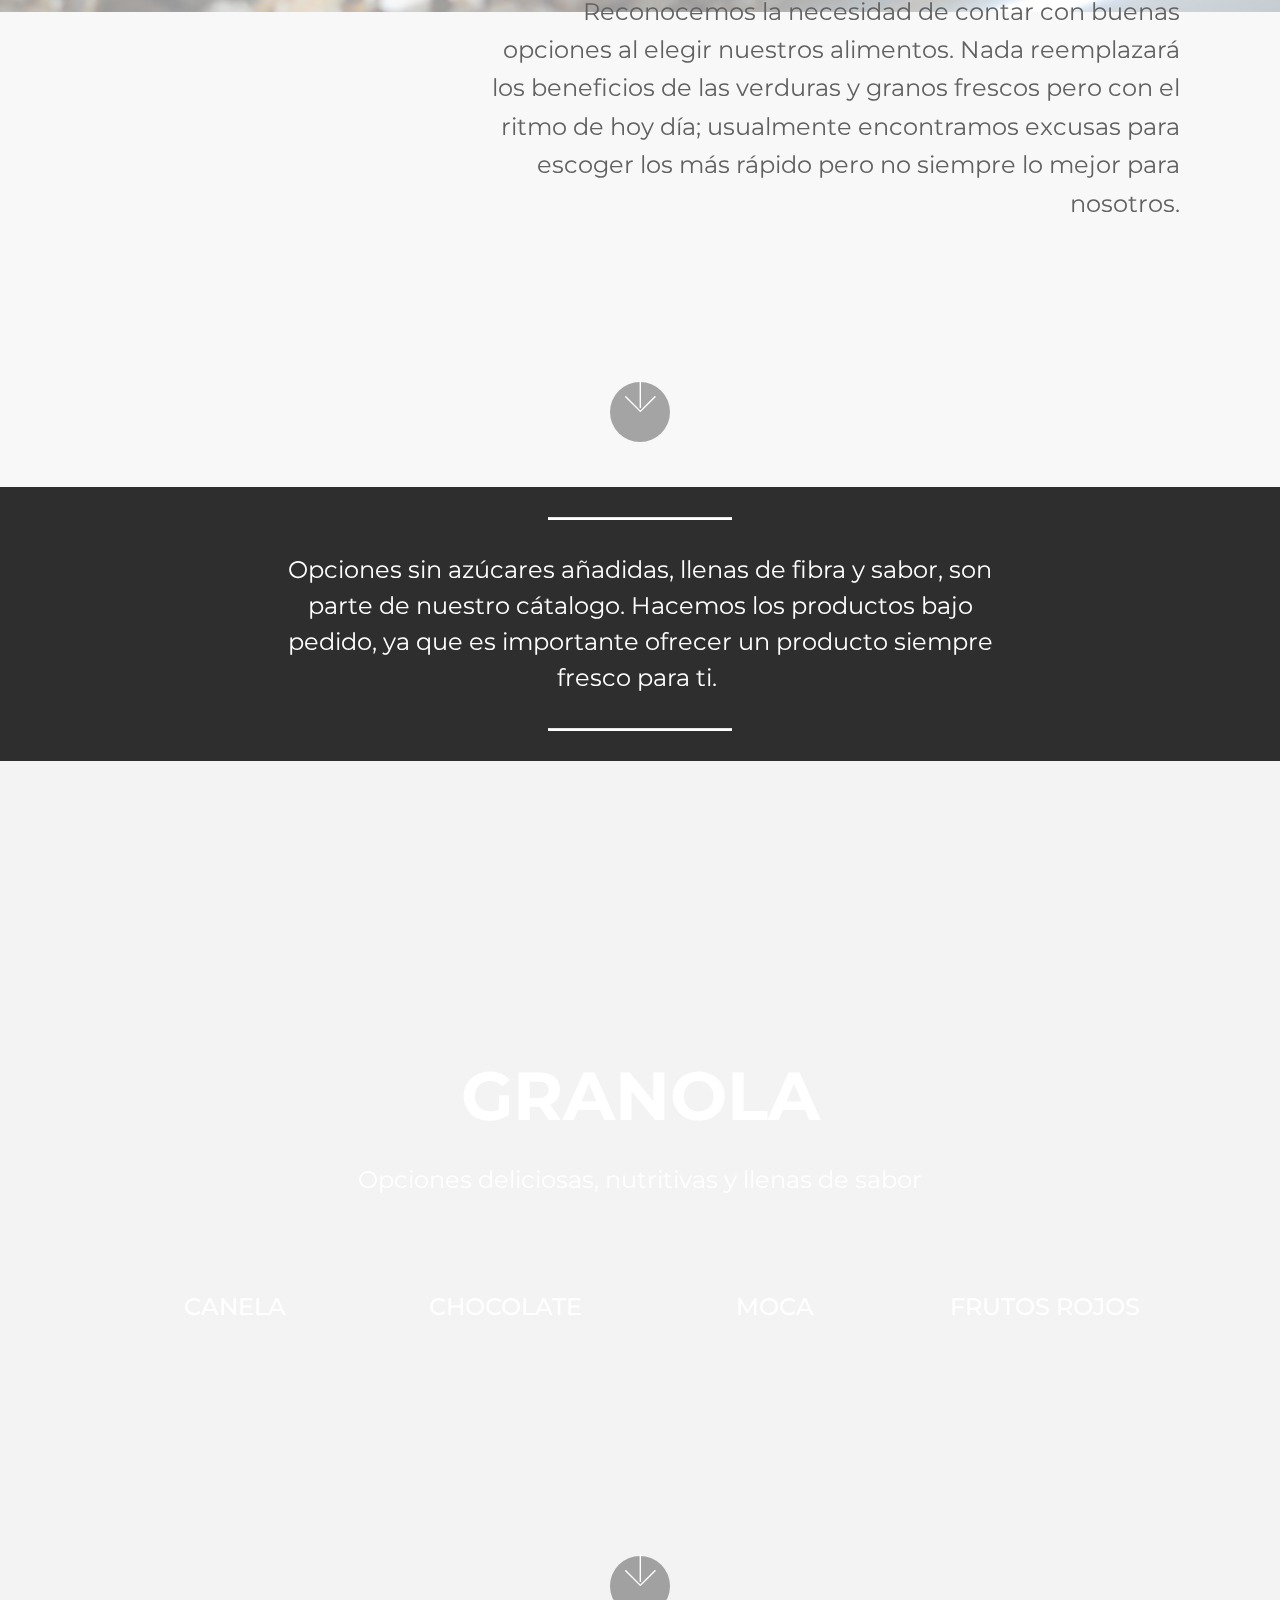
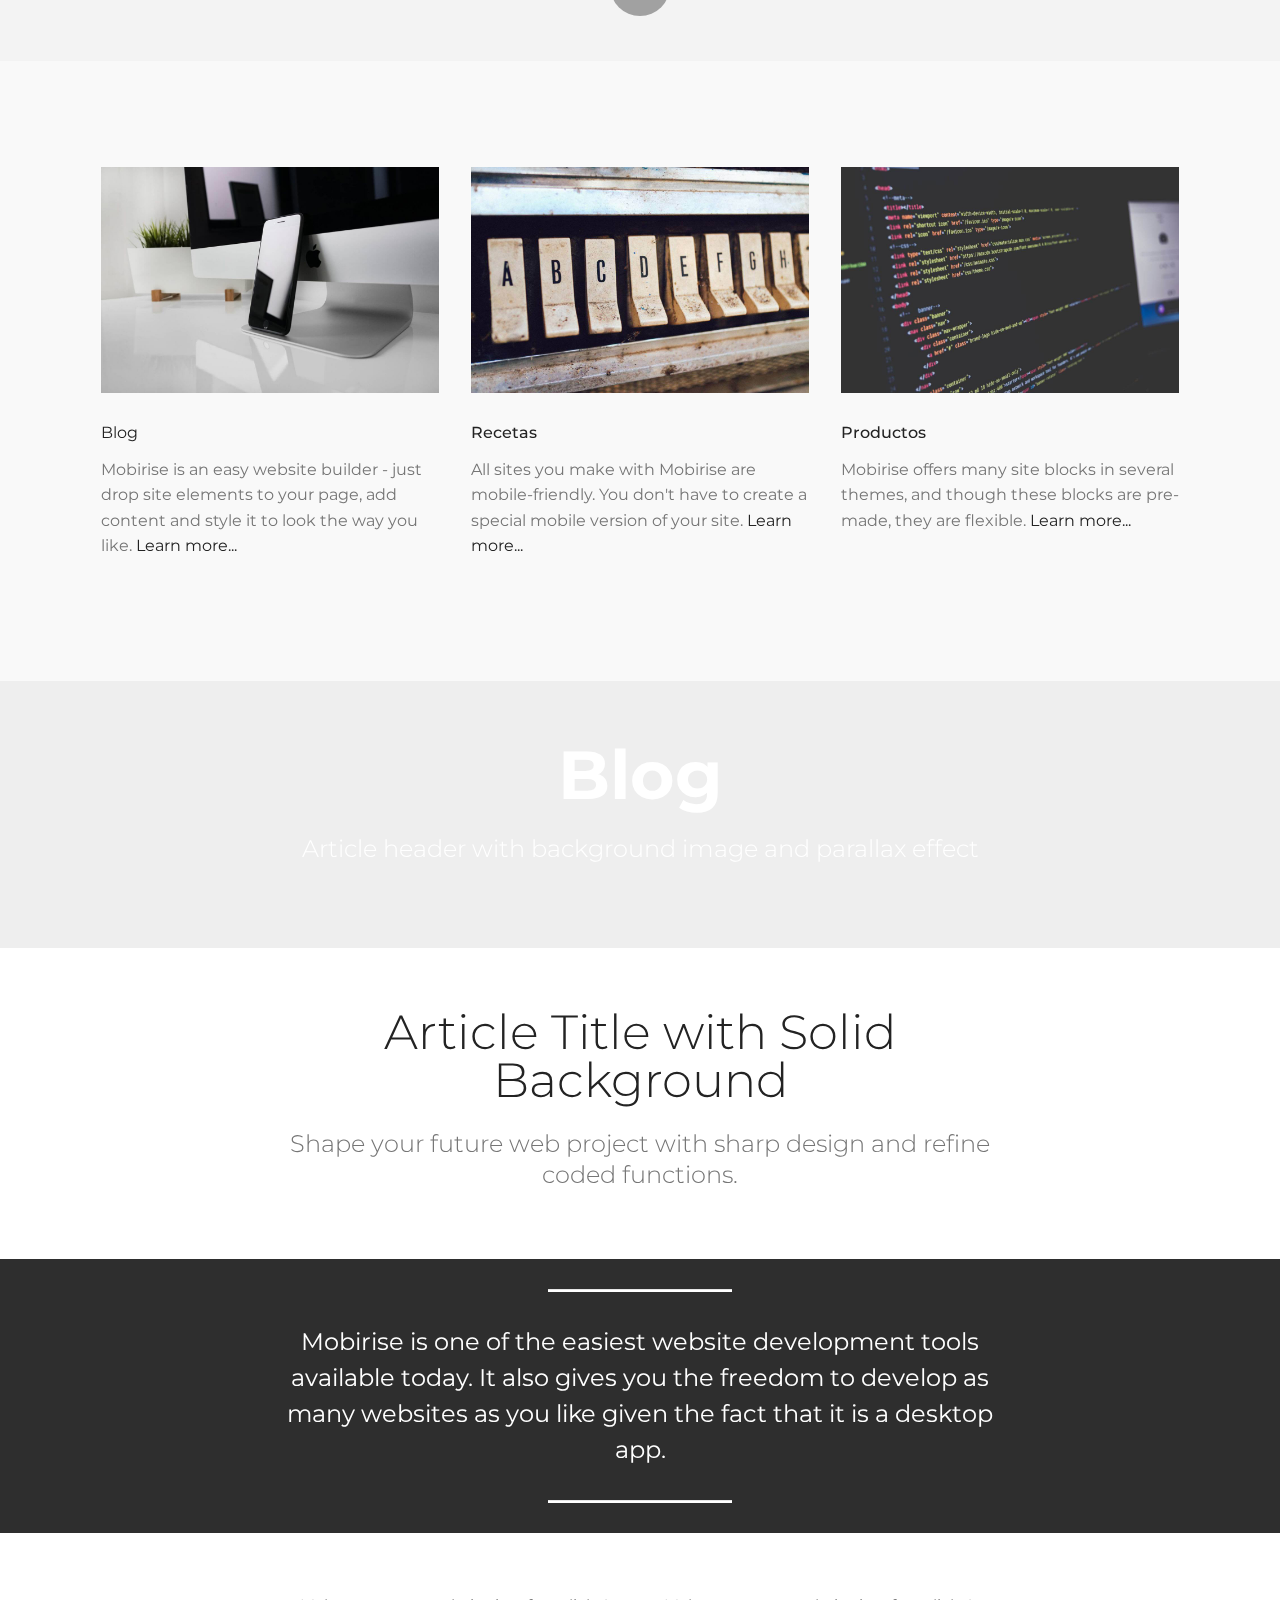
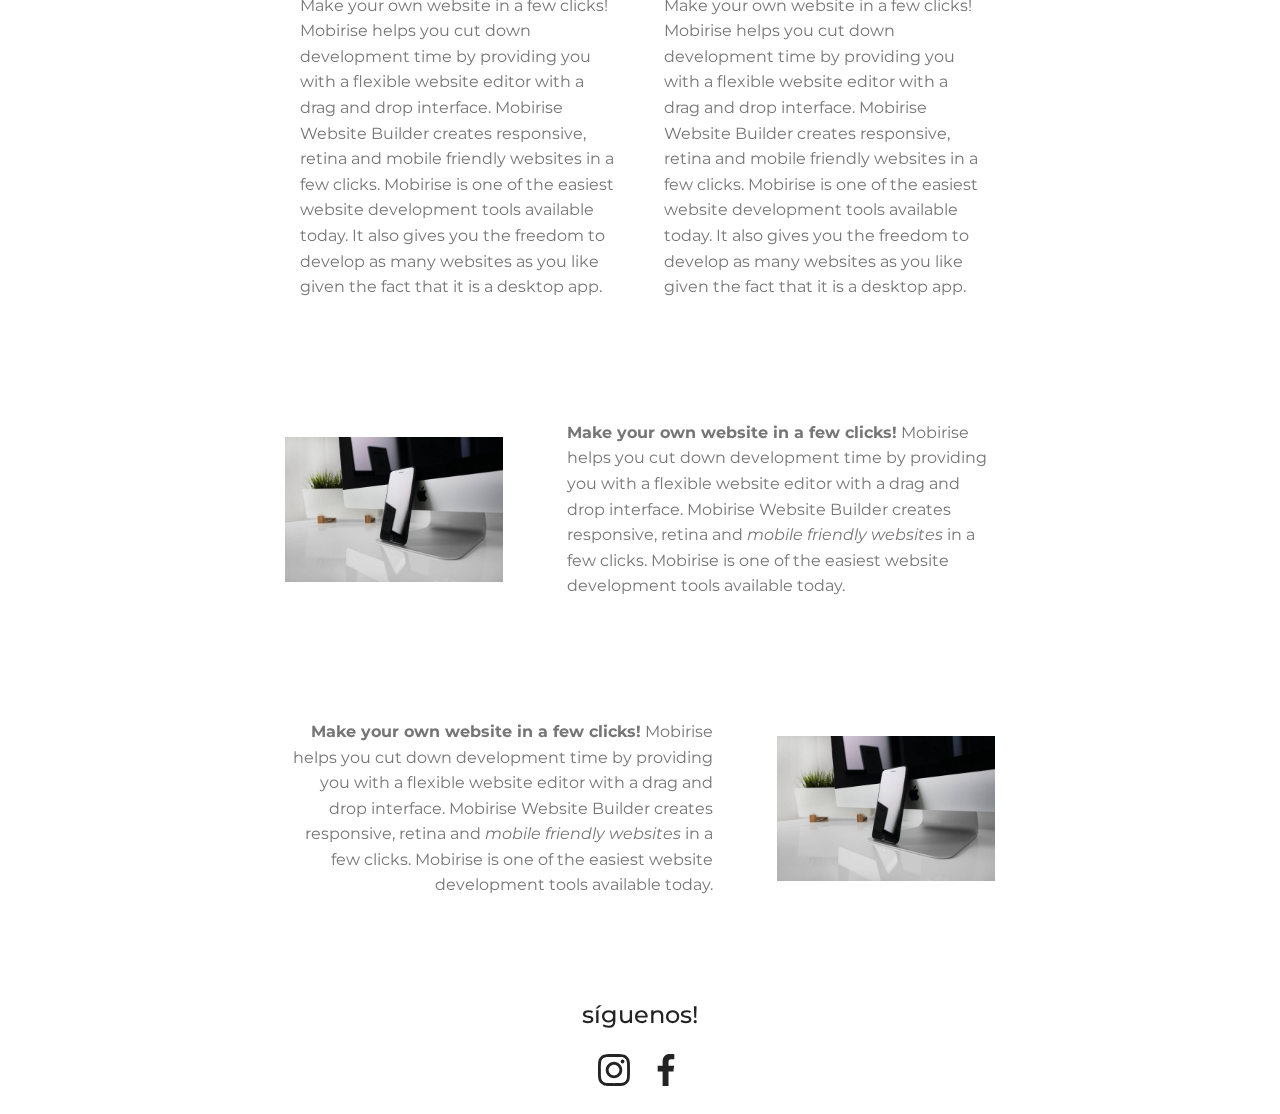
==== commit 7b08b67e: "create github pages" ====
--- a/index.html
+++ b/index.html
@@ -44,7 +44,7 @@
     </div>
 </section>
 
-<section class="engine"><a href="https://mobiri.se/c">website builder</a></section><section class="header9 cid-qtZ3qqXAjs mbr-fullscreen mbr-parallax-background" id="header9-h">
+<section class="engine"><a href="https://mobiri.se/w">html5 templates</a></section><section class="header9 cid-qtZ3qqXAjs mbr-fullscreen mbr-parallax-background" id="header9-h">
 
     
 
--- a/assets/mobirise/css/mbr-additional.css
+++ b/assets/mobirise/css/mbr-additional.css
@@ -129,7 +129,7 @@
   border-radius: 3px;
 }
 .bg-primary {
-  background-color: #efefef !important;
+  background-color: #232323 !important;
 }
 .bg-success {
   background-color: #cebfaf !important;
@@ -145,23 +145,23 @@
 }
 .btn-primary,
 .btn-primary:active {
-  background-color: #efefef !important;
-  border-color: #efefef !important;
-  color: #707070 !important;
+  background-color: #232323 !important;
+  border-color: #232323 !important;
+  color: #ffffff !important;
 }
 .btn-primary:hover,
 .btn-primary:focus,
 .btn-primary.focus,
 .btn-primary.active {
-  color: #707070 !important;
-  background-color: #c9c9c9 !important;
-  border-color: #c9c9c9 !important;
+  color: #ffffff !important;
+  background-color: #000000 !important;
+  border-color: #000000 !important;
 }
 .btn-primary.disabled,
 .btn-primary:disabled {
-  color: #707070 !important;
-  background-color: #c9c9c9 !important;
-  border-color: #c9c9c9 !important;
+  color: #ffffff !important;
+  background-color: #000000 !important;
+  border-color: #000000 !important;
 }
 .btn-secondary,
 .btn-secondary:active {
@@ -309,22 +309,22 @@
 .btn-primary-outline,
 .btn-primary-outline:active {
   background: none;
-  border-color: #bcbcbc;
-  color: #bcbcbc;
+  border-color: #000000;
+  color: #000000;
 }
 .btn-primary-outline:hover,
 .btn-primary-outline:focus,
 .btn-primary-outline.focus,
 .btn-primary-outline.active {
-  color: #707070;
-  background-color: #efefef;
-  border-color: #efefef;
+  color: #ffffff;
+  background-color: #232323;
+  border-color: #232323;
 }
 .btn-primary-outline.disabled,
 .btn-primary-outline:disabled {
-  color: #707070 !important;
-  background-color: #efefef !important;
-  border-color: #efefef !important;
+  color: #ffffff !important;
+  background-color: #232323 !important;
+  border-color: #232323 !important;
 }
 .btn-secondary-outline,
 .btn-secondary-outline:active {
@@ -461,7 +461,7 @@
   border-color: #ffffff;
 }
 .text-primary {
-  color: #efefef !important;
+  color: #232323 !important;
 }
 .text-secondary {
   color: #ff7f9f !important;
@@ -486,7 +486,7 @@
 }
 a.text-primary:hover,
 a.text-primary:focus {
-  color: #bcbcbc !important;
+  color: #000000 !important;
 }
 a.text-secondary:hover,
 a.text-secondary:focus {
@@ -544,9 +544,9 @@
   border-radius: 100px !important;
 }
 .mbr-gallery-filter li.active .btn {
-  background-color: #efefef;
-  border-color: #efefef;
-  color: #7c7c7c;
+  background-color: #232323;
+  border-color: #232323;
+  color: #ffffff;
 }
 .mbr-gallery-filter li.active .btn:focus {
   box-shadow: none;
@@ -562,11 +562,11 @@
 }
 a,
 a:hover {
-  color: #efefef;
+  color: #232323;
 }
 .mbr-plan-header.bg-primary .mbr-plan-subtitle,
 .mbr-plan-header.bg-primary .mbr-plan-price-desc {
-  color: #ffffff;
+  color: #d5d5d5;
 }
 .mbr-plan-header.bg-success .mbr-plan-subtitle,
 .mbr-plan-header.bg-success .mbr-plan-price-desc {
@@ -684,7 +684,7 @@
   padding: 10px 0 10px 20px;
   font-size: 1.09rem;
   position: relative;
-  border-color: #efefef;
+  border-color: #232323;
   border-width: 3px;
 }
 ul,
@@ -772,7 +772,7 @@
   text-align: center;
   position: relative;
   border: 2px solid #c0a375;
-  border-color: #efefef;
+  border-color: #232323;
   color: #232323;
   cursor: pointer;
 }
@@ -783,7 +783,7 @@
 }
 .btn-social:hover {
   color: #fff;
-  background: #efefef;
+  background: #232323;
 }
 .btn-social + .btn {
   margin-left: .1rem;
@@ -791,11 +791,11 @@
 /* Footer */
 .mbr-footer-content li::before,
 .mbr-footer .mbr-contacts li::before {
-  background: #efefef;
+  background: #232323;
 }
 .mbr-footer-content li a:hover,
 .mbr-footer .mbr-contacts li a:hover {
-  color: #efefef;
+  color: #232323;
 }
 .footer3 input[type="email"],
 .footer4 input[type="email"] {
